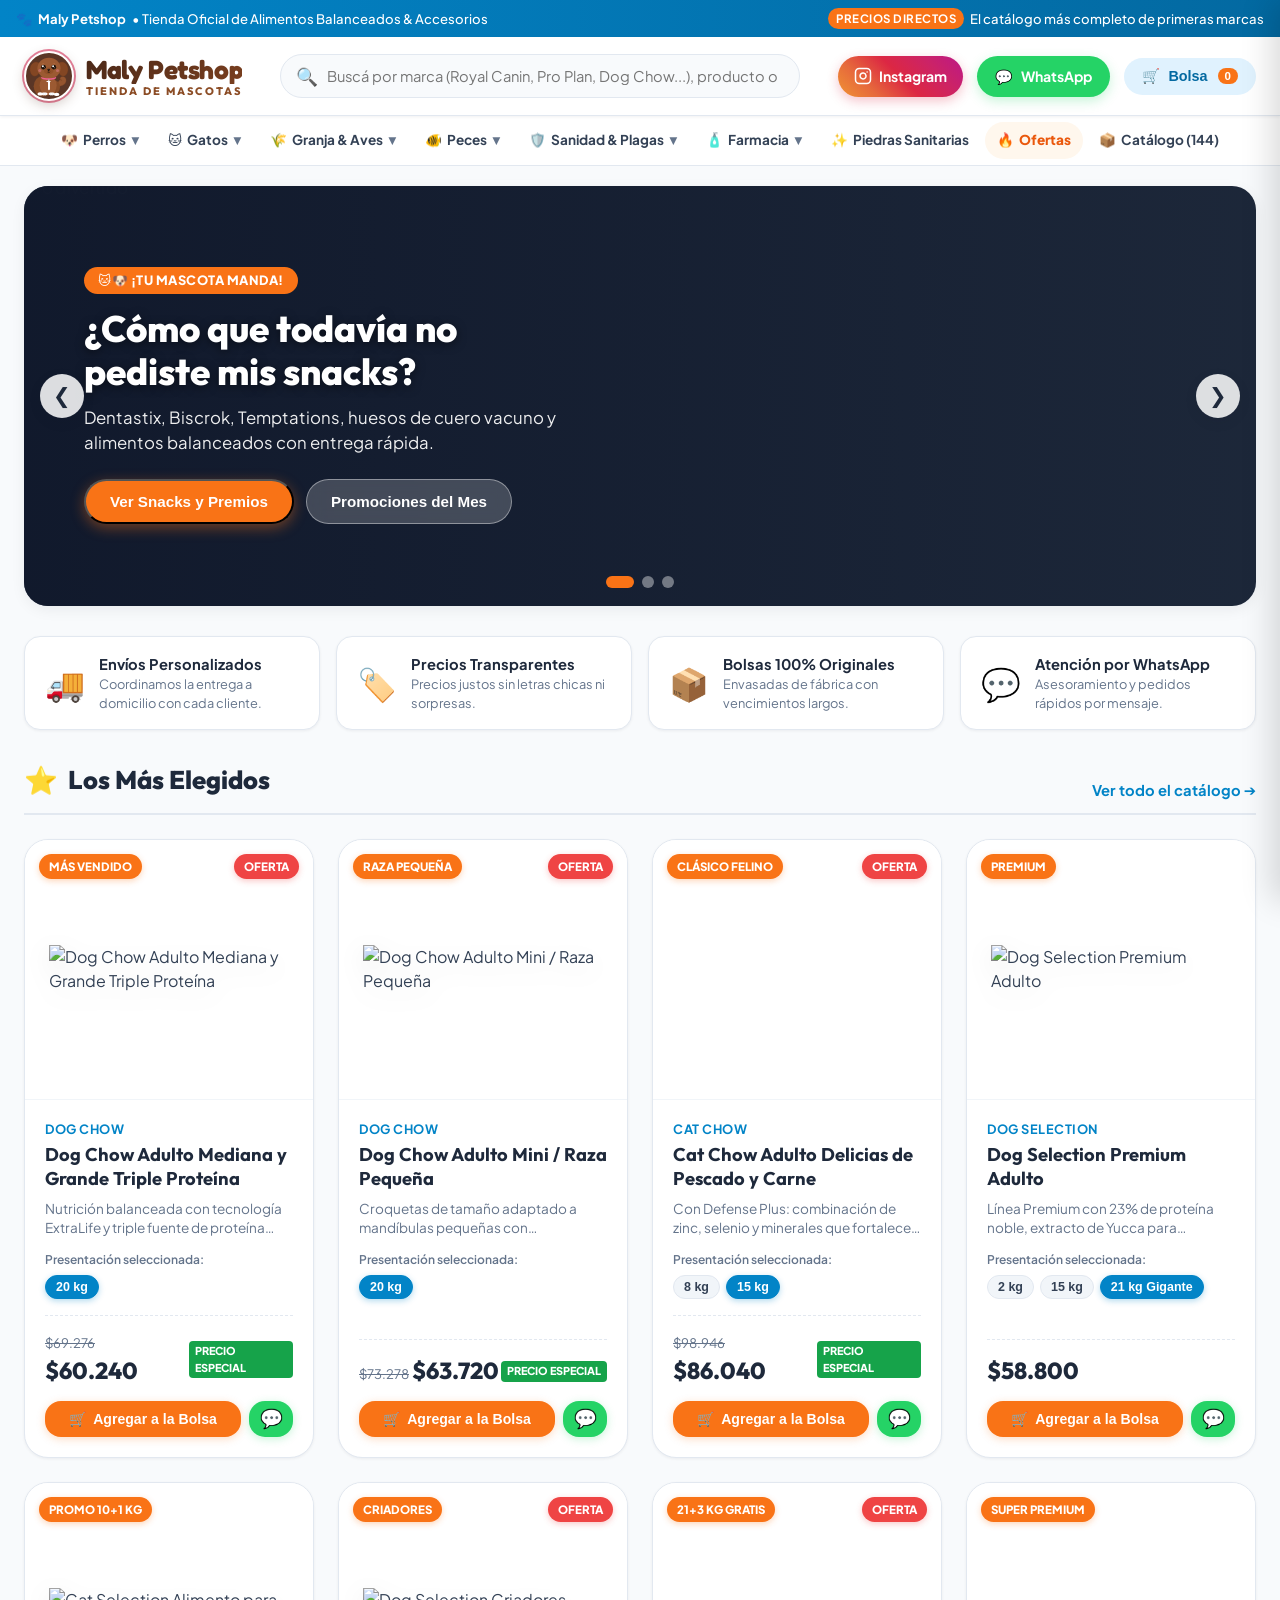
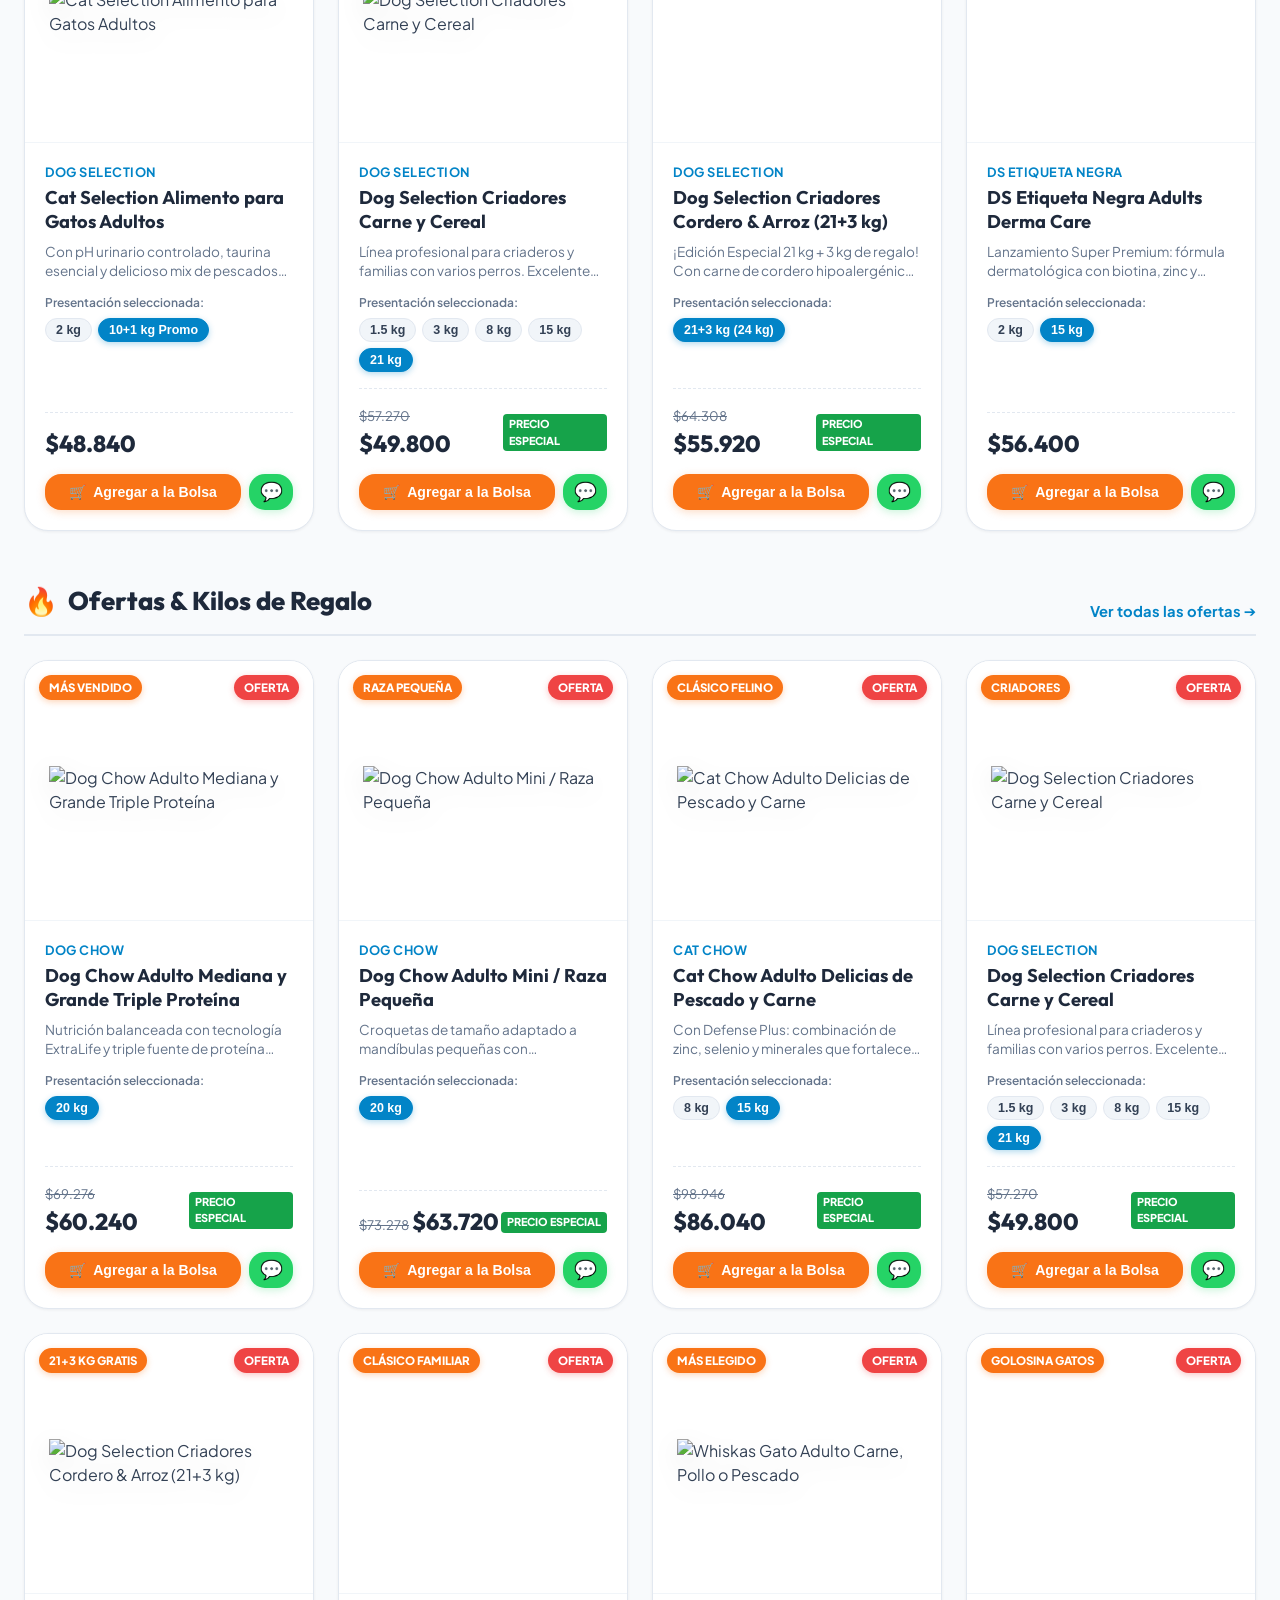
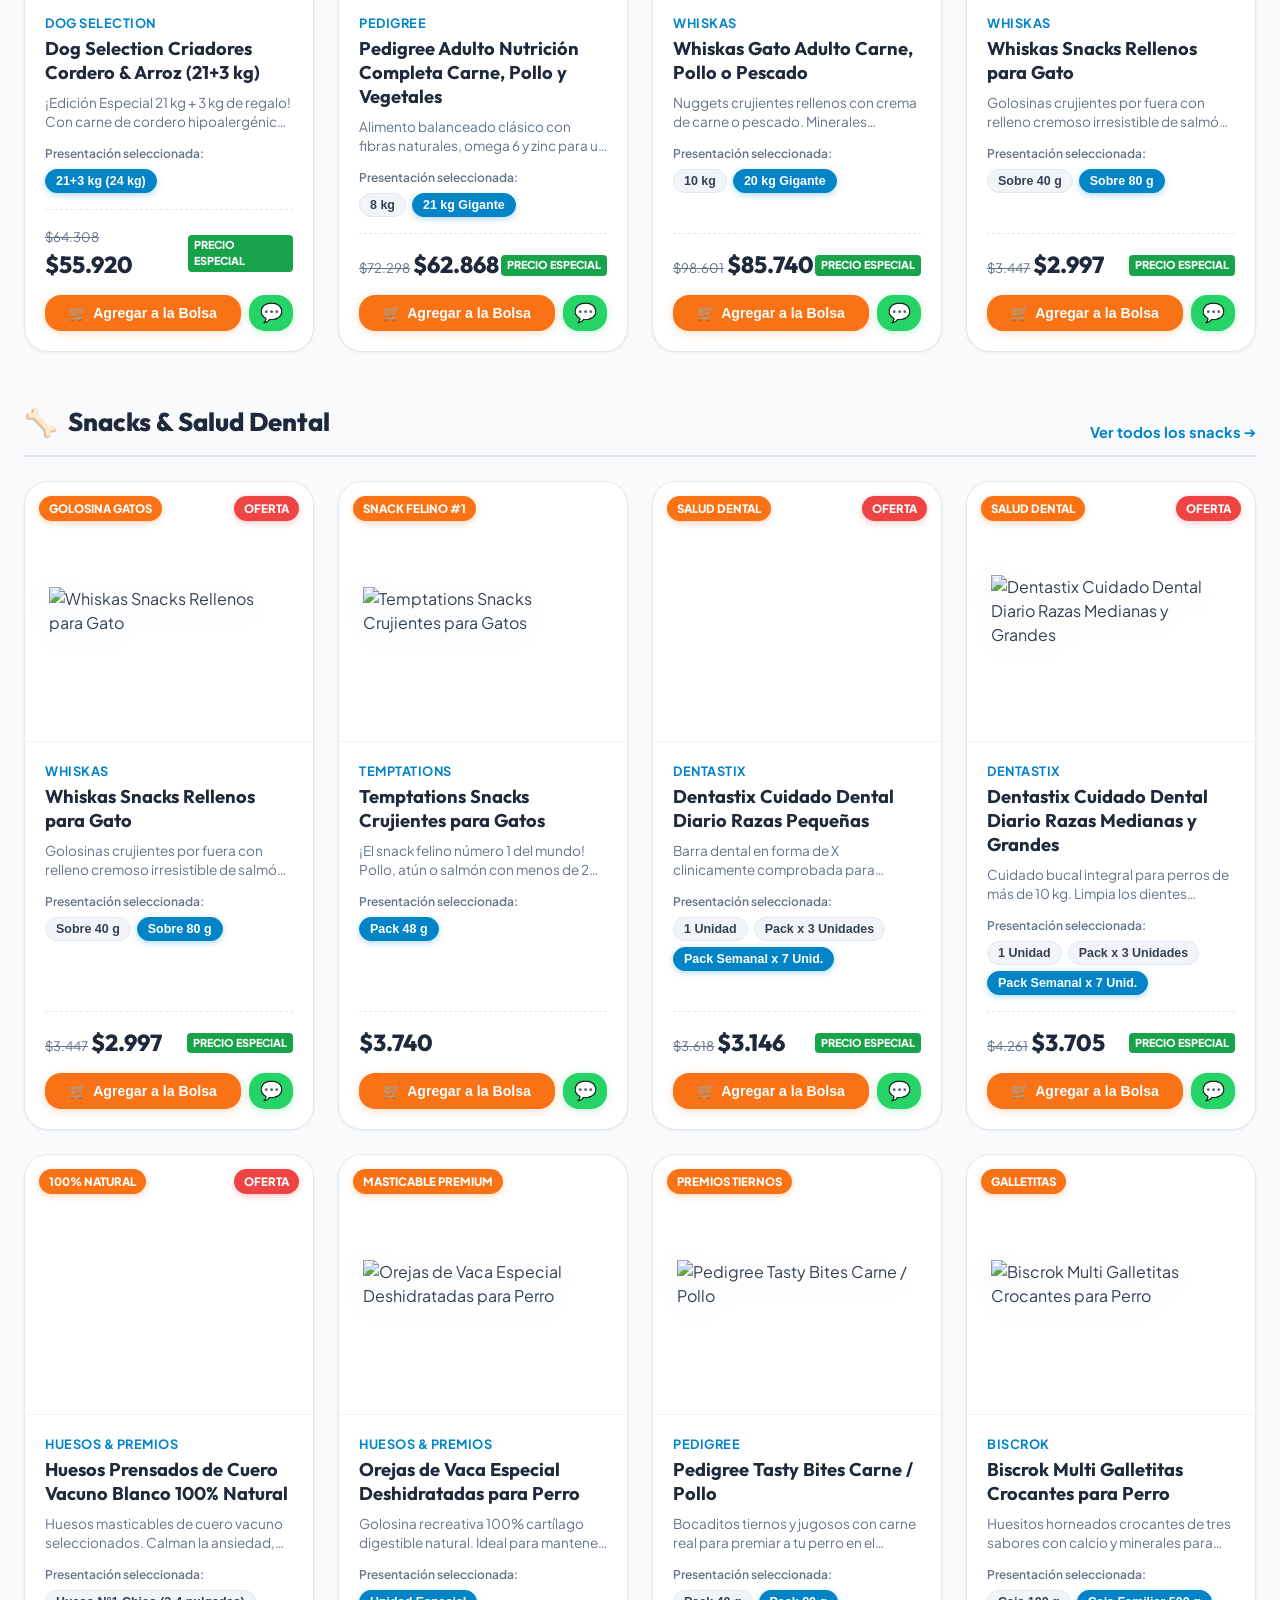
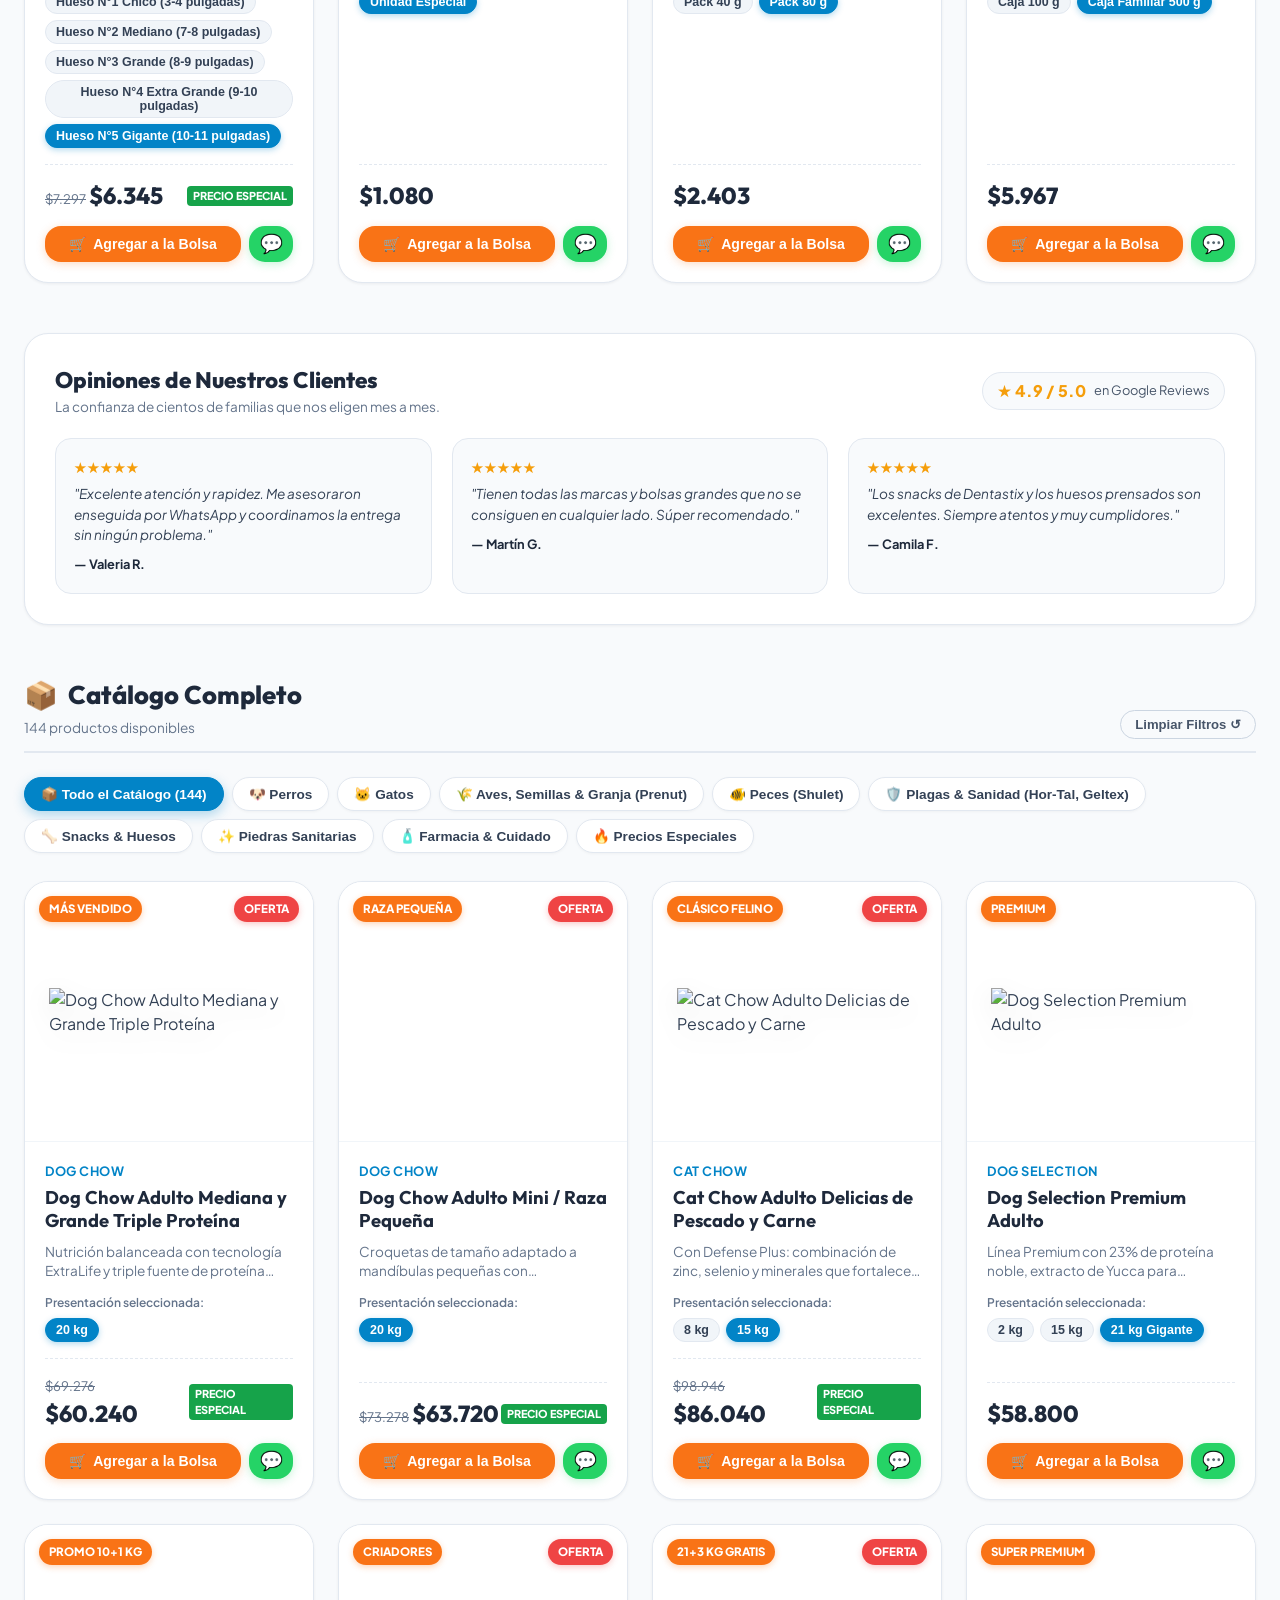
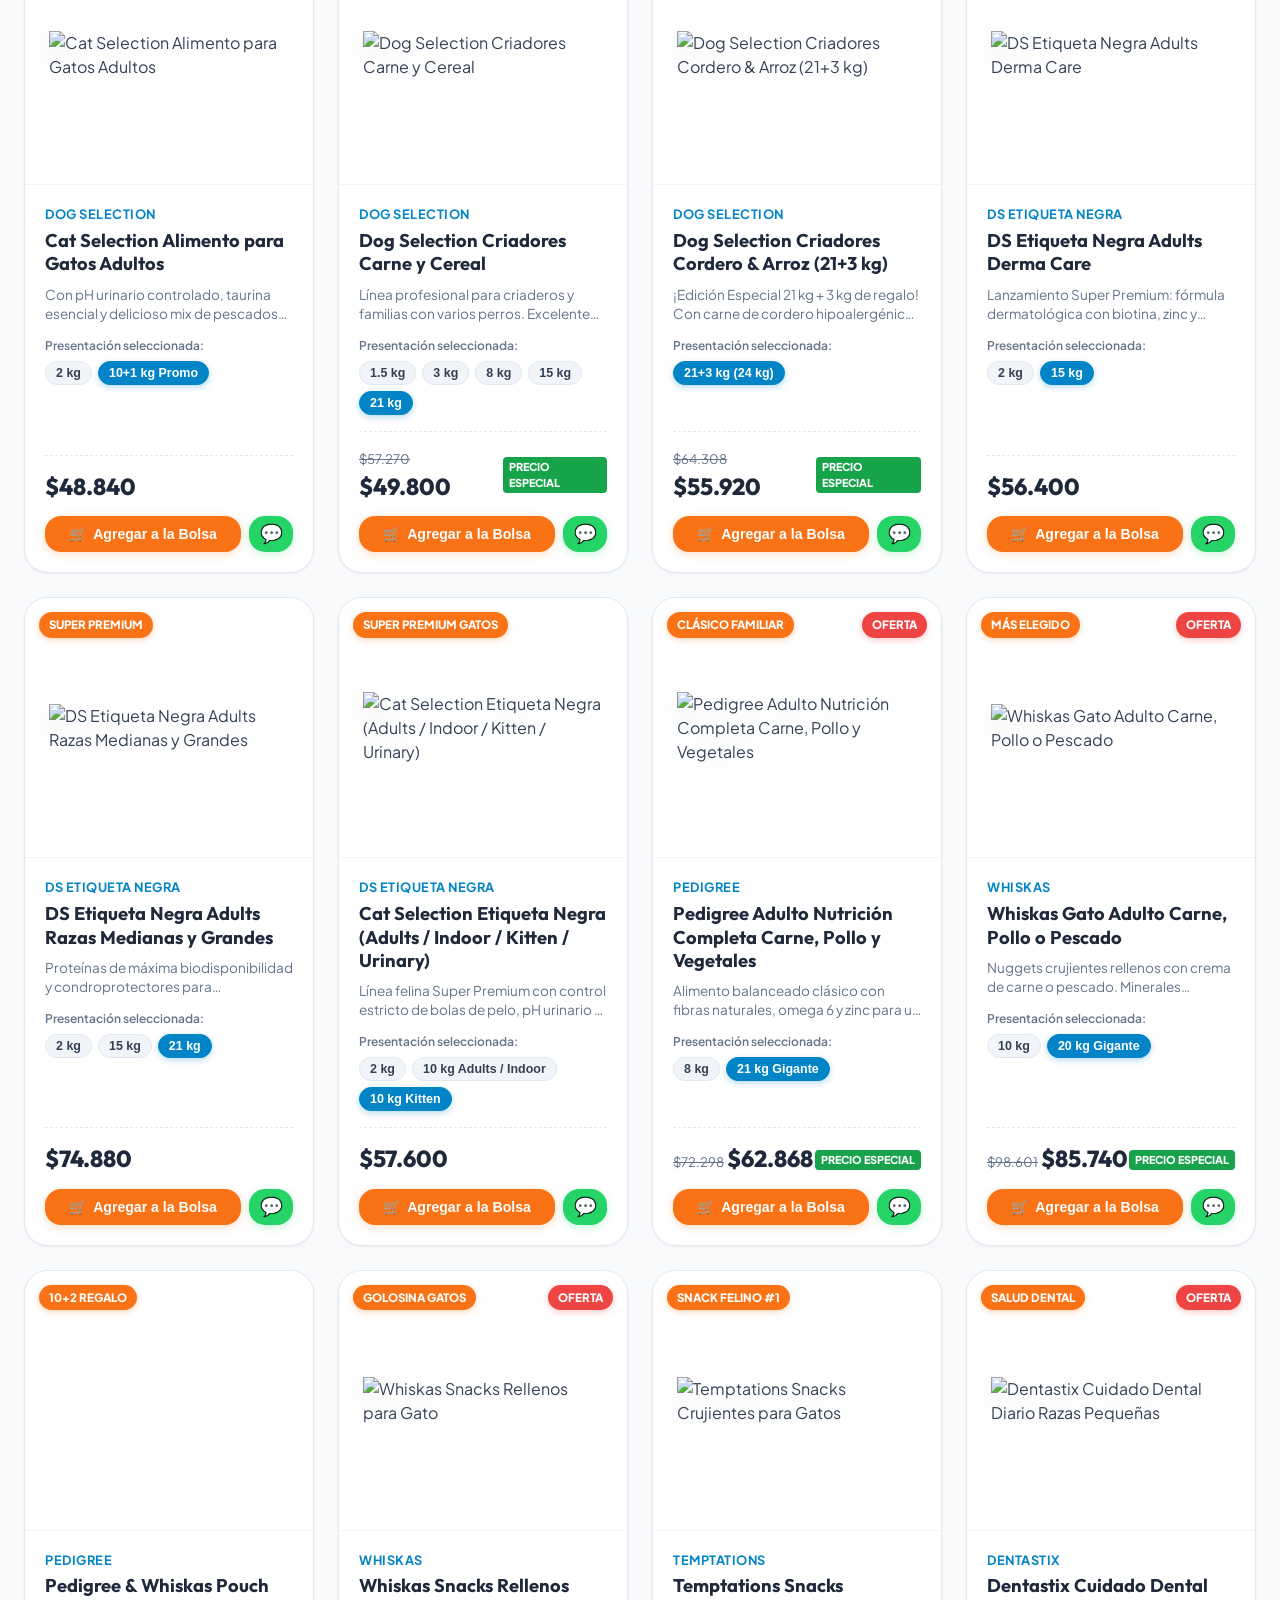
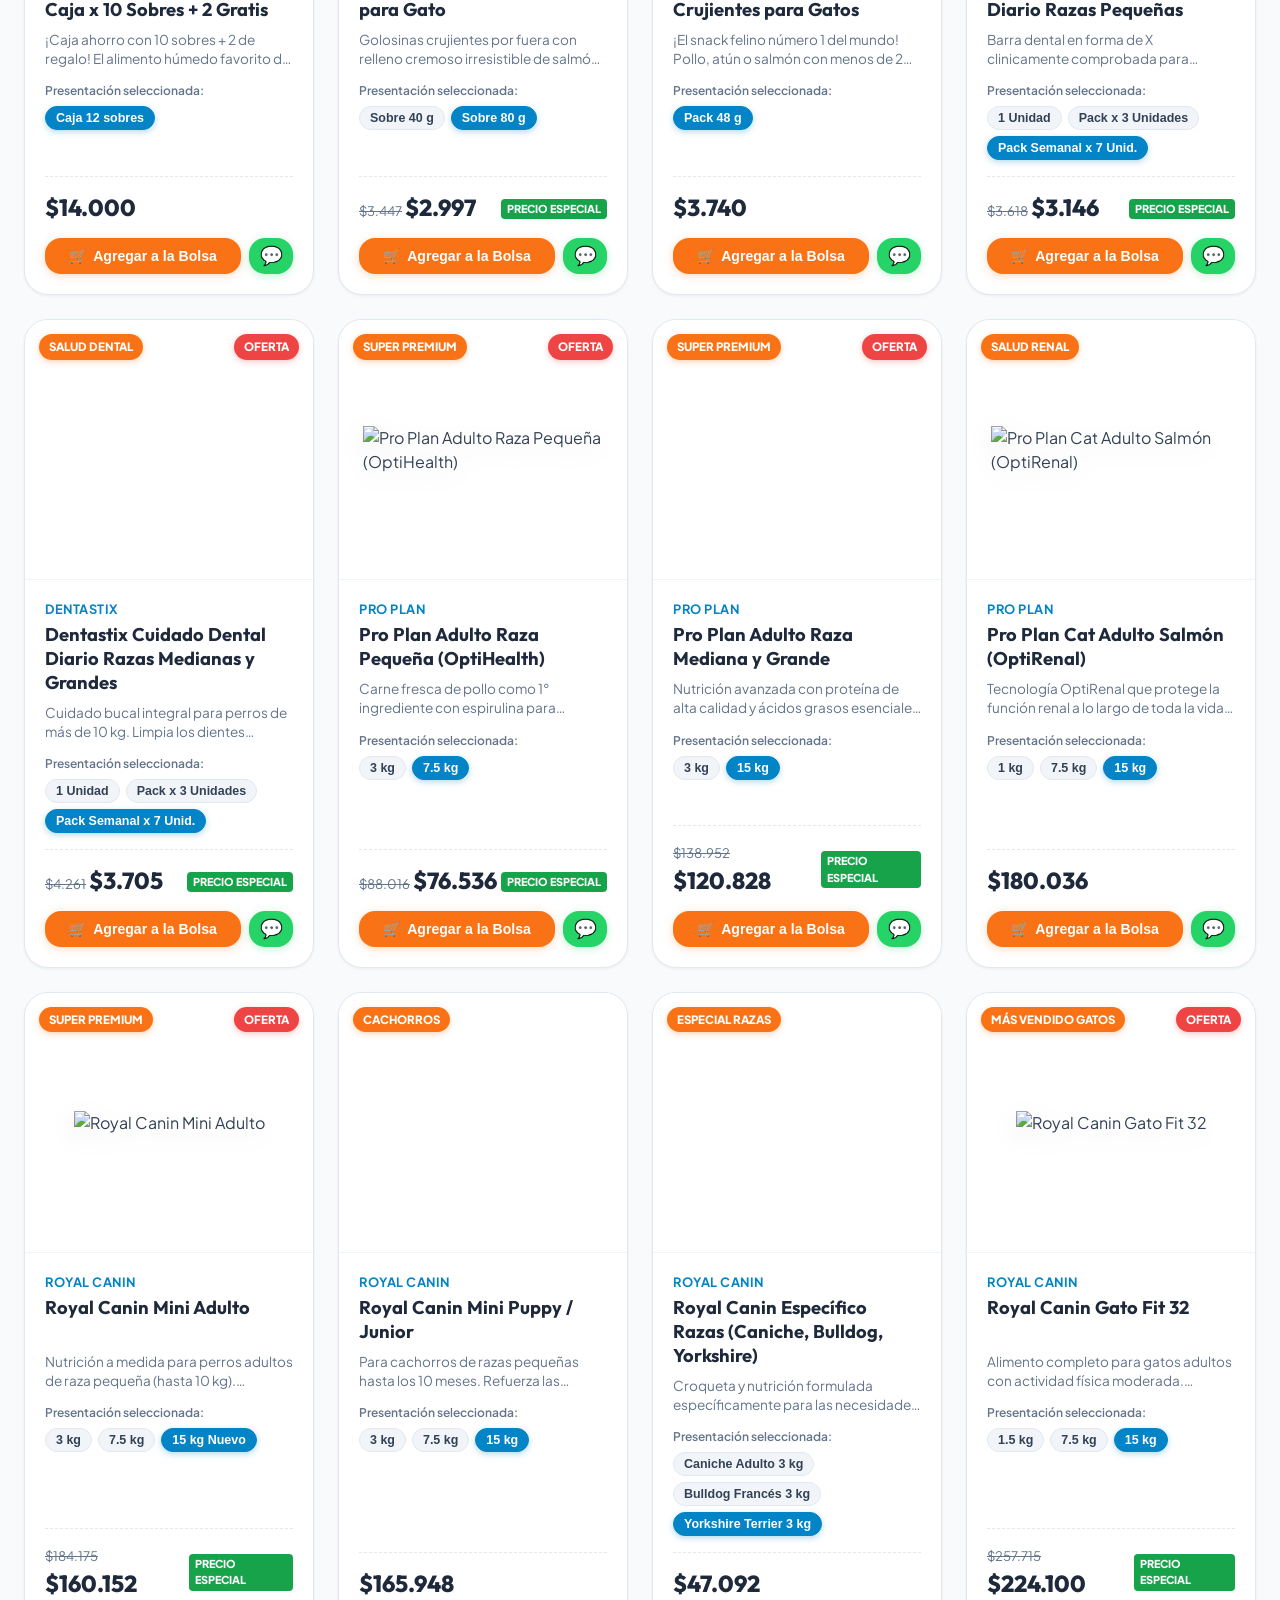
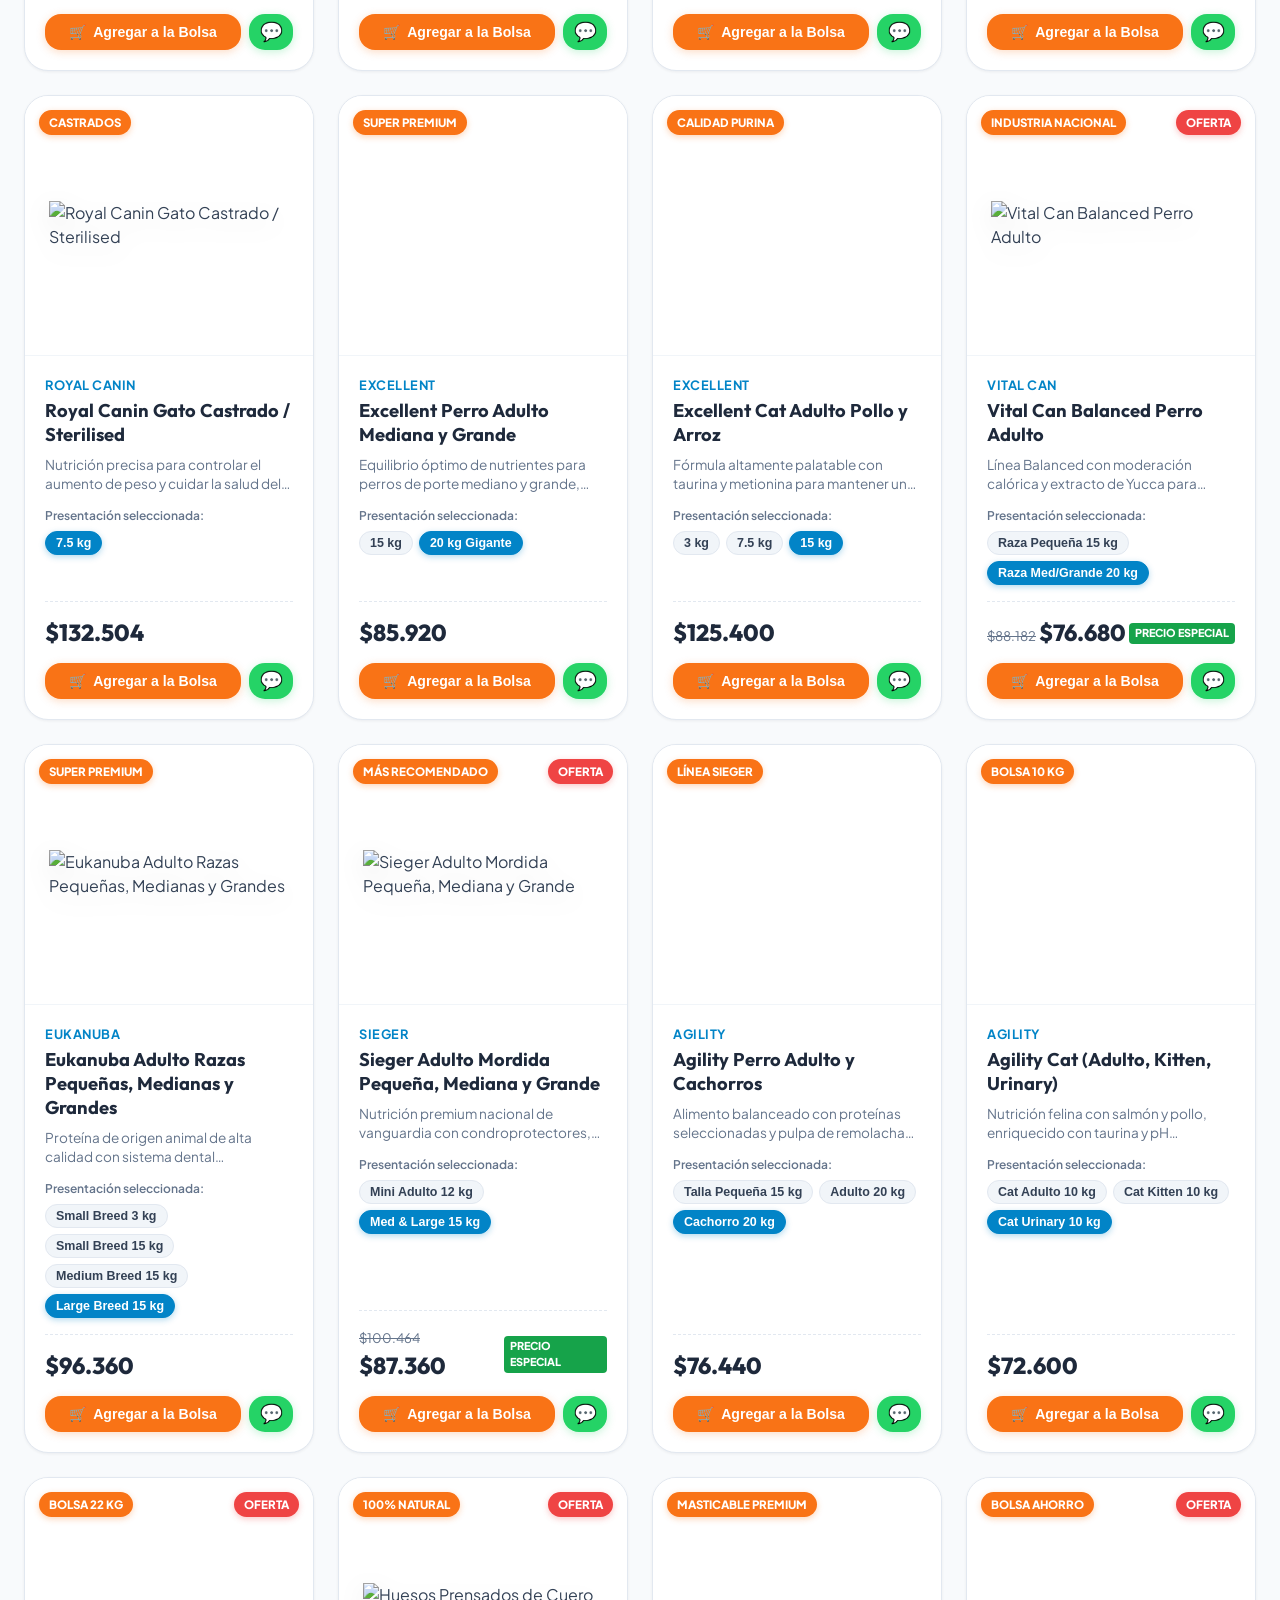
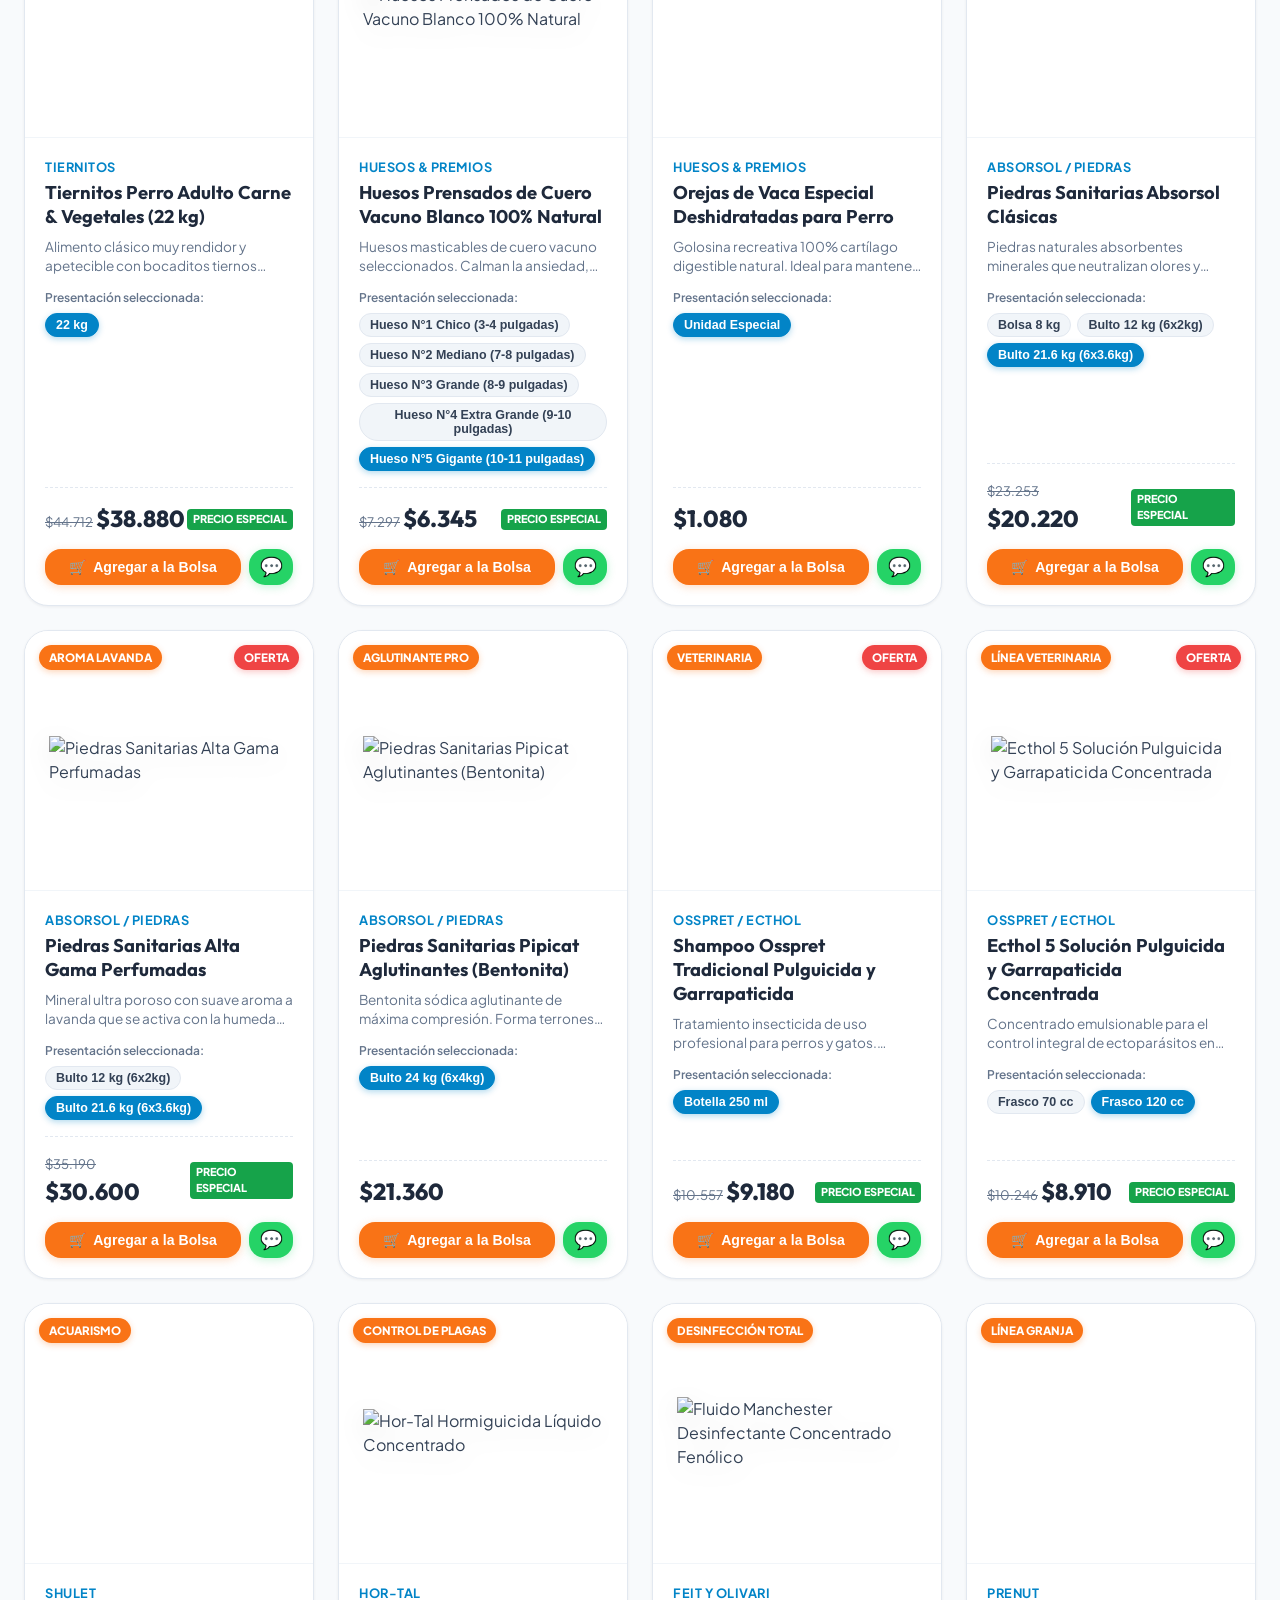
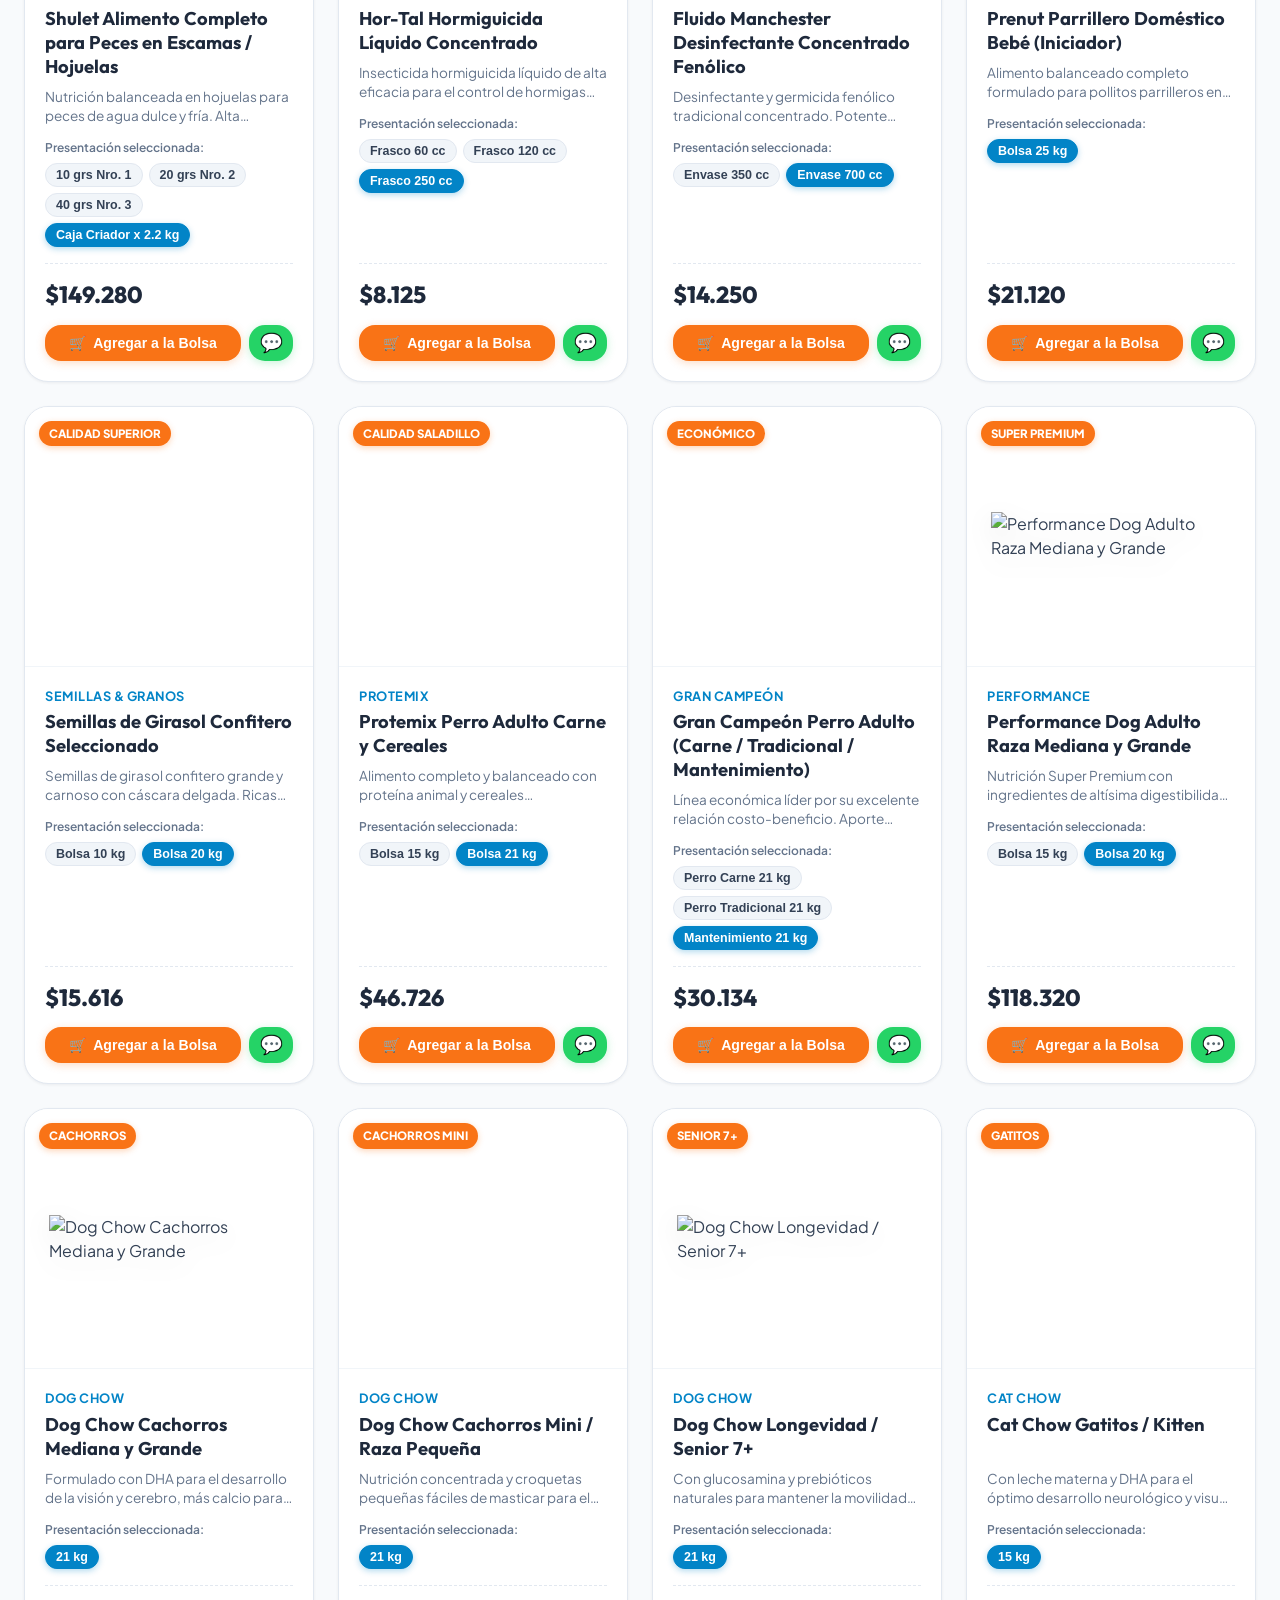
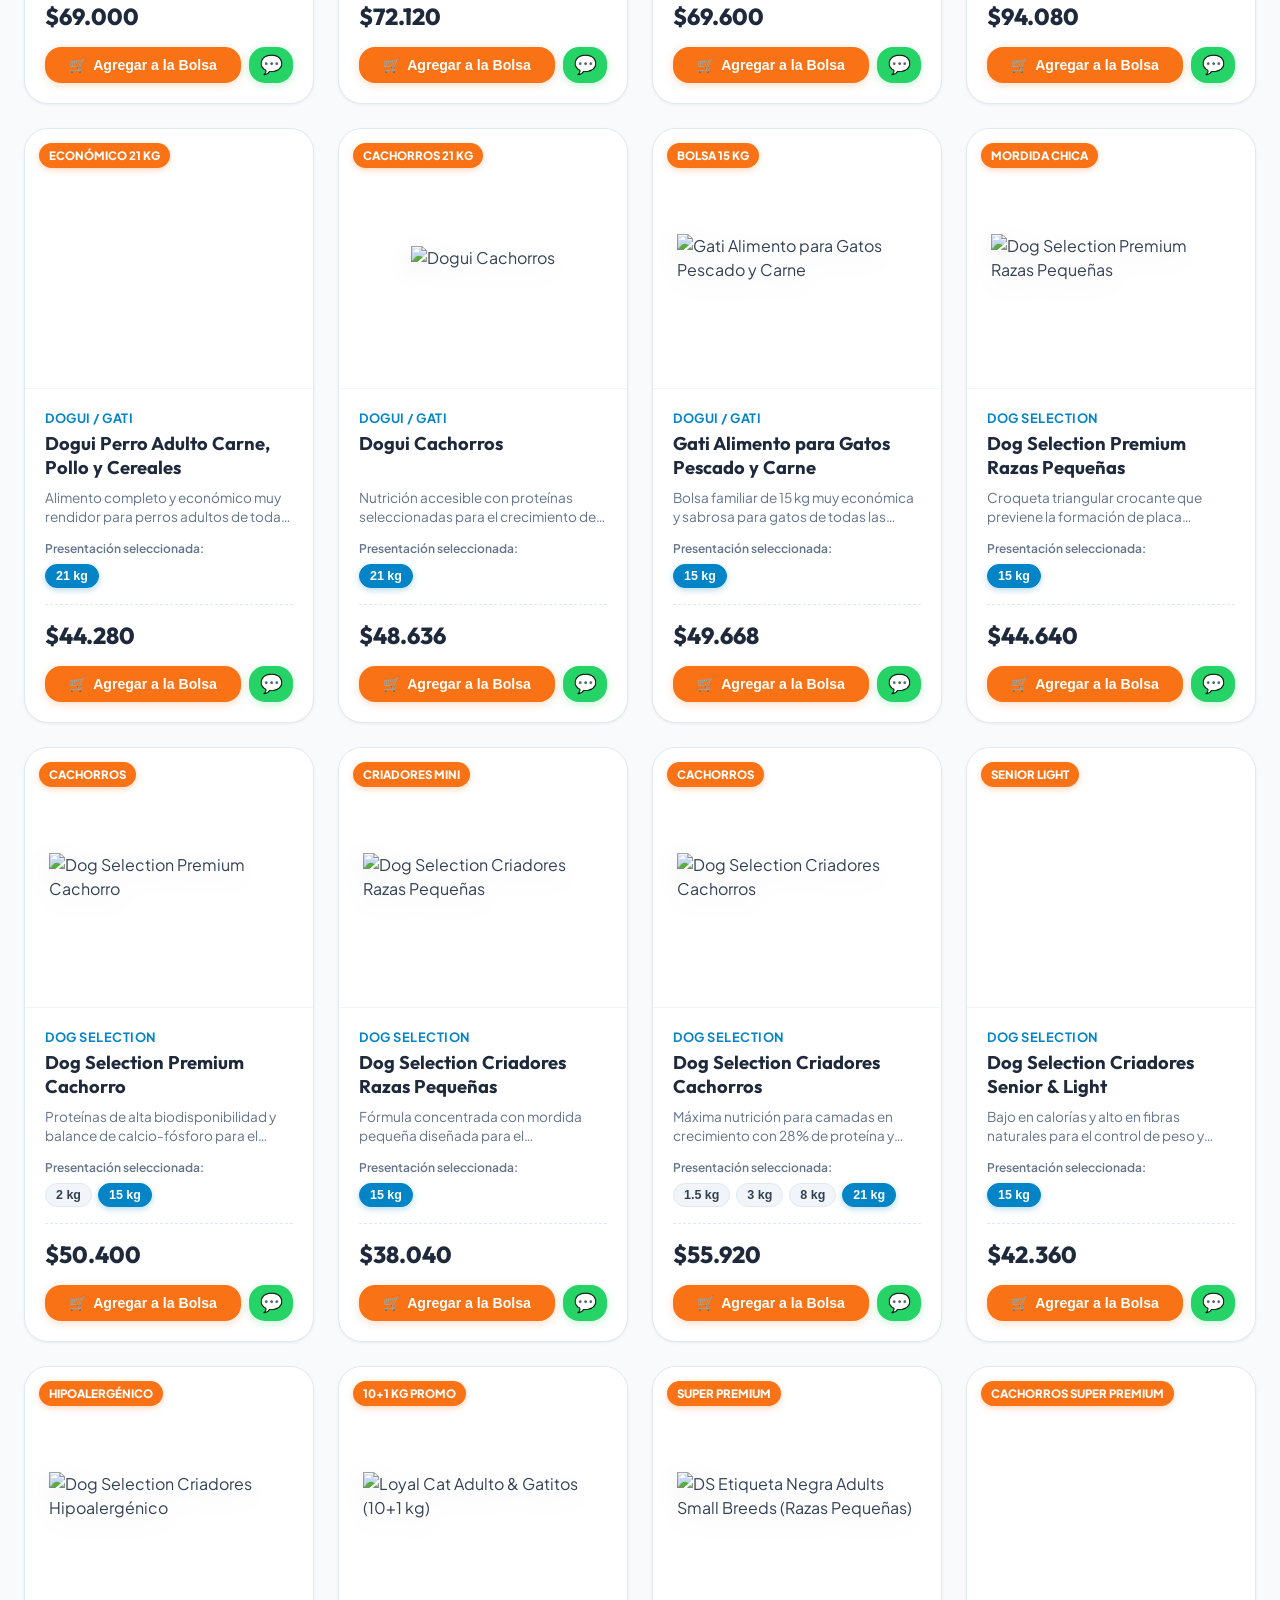
==== MalyPetShop/public/index.html @ d2acbfac "Add files via upload" ====
<!DOCTYPE html>
<html lang="es">
<head>
  <meta charset="UTF-8">
  <meta http-equiv="Cache-Control" content="no-cache, no-store, must-revalidate">
  <meta http-equiv="Pragma" content="no-cache">
  <meta http-equiv="Expires" content="0">

  <meta name="viewport" content="width=device-width, initial-scale=1.0">
  <title id="pageTitle">Tienda Online | Alimentos Balanceados & Accesorios</title>
  <script>
    (function() {
      try {
        var n = localStorage.getItem('petshop_name') || 'Maly Petshop';
        document.title = n + ' | Alimentos Balanceados & Accesorios';
      } catch(e) {}
    })();
  </script>
  <meta name="description" content="Tu Pet Shop de confianza. Alimentos balanceados Super Premium, Premium y Económicos, snacks, higiene y accesorios con entrega a domicilio.">
  
  <!-- Google Fonts: Fredoka (Aesthetic Petshop), Outfit & Plus Jakarta Sans -->
  <link rel="preconnect" href="https://fonts.googleapis.com">
  <link rel="preconnect" href="https://fonts.gstatic.com" crossorigin>
  <link href="https://fonts.googleapis.com/css2?family=Fredoka:wght@600;700;800&family=Outfit:wght@400;500;600;700;800;900&family=Plus+Jakarta+Sans:wght@400;500;600;700;800&display=swap" rel="stylesheet">
  <link rel="icon" type="image/svg+xml" href="images/maly_mascot_avatar.svg">
  <link rel="alternate icon" href="images/maly_mascot_avatar.png">

  <link rel="stylesheet" href="css/styles.css?v=5.0_mobile_compact">
</head>
<body>

  <!-- TOP ANNOUNCEMENT BAR AESTHETIC -->
  <div class="top-bar">
    <div class="info-item">
      <span>🐾</span> <strong>Maly Petshop</strong> • Tienda Oficial de Alimentos Balanceados & Accesorios
    </div>
    <div class="info-item">
      <span class="highlight-badge">PRECIOS DIRECTOS</span> El catálogo más completo de primeras marcas
    </div>
    <div class="info-item" style="display: none; @media(min-width: 768px){display: flex;}">
      <span>⭐</span> Calificación 4.9 en Google Reviews
    </div>
  </div>

  <!-- HEADER PRINCIPAL (Sin botón de ajustes público) -->
  <header class="main-header">
    <div class="header-container">
      <a href="#" class="brand-logo" id="brandHeaderTitle" onclick="resetFilters(); return false;">
<div class="brand-mascot-badge" aria-label="Logo Maly Petshop">
          <svg viewBox="115 75 270 270" width="100%" height="100%" xmlns="http://www.w3.org/2000/svg">
            <circle cx="250" cy="210" r="130" fill="#5A3626"/>
            <!-- Curled Tail -->
            <path d="M 305 270 C 330 270, 355 255, 350 230 C 345 205, 315 210, 315 225 C 315 235, 325 240, 325 235 C 325 225, 305 235, 300 255 Z" fill="#94552F" stroke="#784121" stroke-width="2"/>
            <!-- Hind Legs -->
            <ellipse cx="215" cy="270" rx="55" ry="60" fill="#884C27"/>
            <ellipse cx="280" cy="275" rx="35" ry="40" fill="#884C27"/>
            <!-- Body -->
            <ellipse cx="245" cy="265" rx="50" ry="58" fill="#9C5A32"/>
            <!-- White Chest Fluff -->
            <path d="M 235 240 C 235 240, 245 285, 245 295 C 248 290, 252 285, 256 295 C 260 275, 262 250, 258 240 Z" fill="#FFFFFF"/>
            <!-- Front Legs & White Paws -->
            <path d="M 218 245 L 214 310 C 214 316, 222 322, 230 322 C 238 322, 244 316, 244 310 L 244 245 Z" fill="#9C5A32"/>
            <path d="M 205 315 C 205 305, 242 305, 242 315 C 242 326, 205 326, 205 315 Z" fill="#FFFFFF"/>
            <path d="M 216 312 L 216 324 M 228 312 L 228 324" stroke="#CBD5E1" stroke-width="2" stroke-linecap="round"/>
            <path d="M 256 245 L 256 310 C 256 316, 264 322, 272 322 C 280 322, 286 316, 286 310 L 282 245 Z" fill="#9C5A32"/>
            <path d="M 248 315 C 248 305, 285 305, 285 315 C 285 326, 248 326, 248 315 Z" fill="#FFFFFF"/>
            <path d="M 260 312 L 260 324 M 272 312 L 272 324" stroke="#CBD5E1" stroke-width="2" stroke-linecap="round"/>
            <!-- Back Paws -->
            <ellipse cx="295" cy="318" rx="16" ry="9" fill="#FFFFFF"/>
            <ellipse cx="198" cy="315" rx="16" ry="9" fill="#FFFFFF"/>
            <!-- Ears -->
            <path d="M 195 135 C 160 110, 130 150, 140 185 C 148 215, 175 220, 190 195 Z" fill="#834623" stroke="#6F391B" stroke-width="2"/>
            <path d="M 305 135 C 340 110, 370 150, 360 185 C 352 215, 325 220, 310 195 Z" fill="#834623" stroke="#6F391B" stroke-width="2"/>
            <!-- Head Base -->
            <ellipse cx="250" cy="165" rx="68" ry="62" fill="#9C5A32"/>
            <!-- Eyes -->
            <circle cx="218" cy="158" r="14" fill="#1C1009"/>
            <circle cx="214" cy="153" r="5.5" fill="#FFFFFF"/>
            <circle cx="223" cy="162" r="2.5" fill="#FFFFFF"/>
            <circle cx="278" cy="158" r="14" fill="#1C1009"/>
            <circle cx="274" cy="153" r="5.5" fill="#FFFFFF"/>
            <circle cx="283" cy="162" r="2.5" fill="#FFFFFF"/>
            <!-- Eyebrows -->
            <ellipse cx="216" cy="138" rx="5" ry="3" fill="#B76F43"/>
            <ellipse cx="280" cy="138" rx="5" ry="3" fill="#B76F43"/>
            <!-- Snout & Nose -->
            <ellipse cx="248" cy="180" rx="28" ry="20" fill="#925028"/>
            <path d="M 241 170 C 241 166, 255 166, 255 170 C 255 177, 248 181, 248 181 C 248 181, 241 177, 241 170 Z" fill="#1E130D"/>
            <circle cx="245" cy="169" r="1.5" fill="#FFFFFF" opacity="0.8"/>
            <path d="M 248 181 L 248 186 M 241 187 C 245 192, 248 191, 248 186 C 248 191, 252 192, 256 187" stroke="#1E130D" stroke-width="2.5" stroke-linecap="round" fill="none"/>
            <!-- Cheeks -->
            <circle cx="196" cy="178" r="9" fill="#E8829C" opacity="0.45"/>
            <circle cx="300" cy="178" r="9" fill="#E8829C" opacity="0.45"/>
            <!-- Collar & Charm -->
            <path d="M 205 216 C 220 226, 276 226, 291 216 C 295 224, 287 232, 248 232 C 209 232, 201 224, 205 216 Z" fill="#F06292"/>
            <circle cx="248" cy="233" r="4.5" fill="#CBD5E1"/>
            <circle cx="248" cy="233" r="2.5" fill="#5A3626"/>
            <path d="M 244 237 C 241 243, 244 252, 248 255 C 252 252, 255 243, 252 237 Z" fill="#FFFFFF"/>
          </svg>
        </div>
        <div class="brand-text-group">
          <span class="brand-title" id="brandLogoText">Maly Petshop</span>
          <span class="brand-tagline">TIENDA DE MASCOTAS</span>
        </div>
      </a>
      <script>
        (function() {
          try {
            var n = localStorage.getItem('petshop_name') || 'Maly Petshop';
            var el = document.getElementById('brandLogoText');
            if (el) el.textContent = n;
          } catch(e) {}
        })();
      </script>

      <!-- Buscador en tiempo real -->
      <div class="header-search">
        <span class="search-icon">🔍</span>
        <input type="text" id="searchInput" placeholder="Buscá por marca (Royal Canin, Pro Plan, Dog Chow...), producto o tamaño..." autocomplete="off">
      </div>

      <!-- Acciones de cabecera -->
      <div class="header-actions">
        <a href="https://instagram.com/maly.petshop" target="_blank" rel="noopener noreferrer" class="btn-ig-header" id="headerIgBtn" onclick="goToInstagram(event)" title="Seguinos en Instagram">
          <svg viewBox="0 0 24 24" width="18" height="18" fill="none" stroke="currentColor" stroke-width="2" stroke-linecap="round" stroke-linejoin="round">
            <rect x="2" y="2" width="20" height="20" rx="5" ry="5"></rect>
            <path d="M16 11.37A4 4 0 1 1 12.63 8 4 4 0 0 1 16 11.37z"></path>
            <line x1="17.5" y1="6.5" x2="17.51" y2="6.5"></line>
          </svg>
          <span class="ig-text">Instagram</span>
        </a>

        <a href="https://wa.me/5491100000000" target="_blank" rel="noopener noreferrer" class="btn-wa-header" id="headerWaBtn">
          <span>💬</span> <span class="wa-text">WhatsApp</span>
        </a>

        <button type="button" class="btn-cart-header" onclick="openCartDrawer()" title="Ver Bolsa de Consulta">
          <span>🛒</span> Bolsa <span class="cart-badge" id="cartBadge">0</span>
        </button>
      </div>
    </div>
  </header>

  <!-- NAVBAR CON MENÚ DESPLEGABLE ESTILO PELLEGRINI PETSHOP -->
  <nav class="category-navbar">
    <div class="nav-container">
      <!-- PERROS -->
      <div class="nav-item">
        <div class="nav-link" onclick="filterCategory('perros')">
          <span>🐶</span> Perros <span class="arrow-down">▼</span>
        </div>
        <div class="dropdown-menu">
          <div class="dropdown-item" onclick="filterCategory('perros', 'adulto')">🦴 Alimento Seco Adultos</div>
          <div class="dropdown-item" onclick="filterCategory('perros', 'cachorro')">🍼 Alimento Cachorros (Puppy)</div>
          <div class="dropdown-divider"></div>
          <div class="dropdown-item" onclick="filterCategory('perros', 'pequeña')">🐕 Razas Pequeñas (Mini)</div>
          <div class="dropdown-item" onclick="filterCategory('perros', 'grande')">🐕‍🦺 Razas Medianas y Grandes</div>
          <div class="dropdown-divider"></div>
          <div class="dropdown-item" onclick="filterCategory('snacks', 'snacks')">🥓 Snacks, Bocaditos y Huesos</div>
        </div>
      </div>

      <!-- GATOS -->
      <div class="nav-item">
        <div class="nav-link" onclick="filterCategory('gatos')">
          <span>🐱</span> Gatos <span class="arrow-down">▼</span>
        </div>
        <div class="dropdown-menu">
          <div class="dropdown-item" onclick="filterCategory('gatos', 'adulto')">🐟 Alimento Seco Adultos</div>
          <div class="dropdown-item" onclick="filterCategory('gatos', 'gatito')">🍼 Gatitos (Kitten)</div>
          <div class="dropdown-divider"></div>
          <div class="dropdown-item" onclick="filterCategory('higiene', 'higiene')">✨ Piedras Sanitarias & Bentonita</div>
        </div>
      </div>

      <!-- GRANJA & AVES -->
      <div class="nav-item">
        <div class="nav-link" onclick="filterCategory('granja')">
          <span>🌾</span> Granja & Aves <span class="arrow-down">▼</span>
        </div>
        <div class="dropdown-menu">
          <div class="dropdown-item" onclick="filterCategory('granja', 'semillas')">🌾 Semillas, Alpiste, Mijo y Girasol</div>
          <div class="dropdown-item" onclick="filterCategory('granja', 'aves')">🐓 Prenut Parrillero, Postura y Aves</div>
          <div class="dropdown-item" onclick="filterCategory('granja', 'roedores')">🐇 Conejo Doméstico & Roedores</div>
          <div class="dropdown-item" onclick="filterCategory('granja', 'semillas')">🌽 Maíz Entero, Partido y Avena</div>
        </div>
      </div>

      <!-- PECES -->
      <div class="nav-item">
        <div class="nav-link" onclick="filterCategory('peces')">
          <span>🐠</span> Peces <span class="arrow-down">▼</span>
        </div>
        <div class="dropdown-menu">
          <div class="dropdown-item" onclick="filterCategory('peces', 'alimento')">🐟 Shulet Escamas (10g, 20g, 40g)</div>
          <div class="dropdown-item" onclick="filterCategory('peces', 'alimento')">📦 Shulet Caja Criador x 2.2 kg</div>
        </div>
      </div>

      <!-- SANIDAD & PLAGAS -->
      <div class="nav-item">
        <div class="nav-link" onclick="filterCategory('plagas')">
          <span>🛡️</span> Sanidad & Plagas <span class="arrow-down">▼</span>
        </div>
        <div class="dropdown-menu">
          <div class="dropdown-item" onclick="filterCategory('plagas', 'plagas')">🐜 Hormiguicidas Hor-Tal (Líquido, Polvo, Mirex)</div>
          <div class="dropdown-item" onclick="filterCategory('plagas', 'plagas')">🪳 Cucarachicidas Geltex (Cebo y Jeringa)</div>
          <div class="dropdown-item" onclick="filterCategory('plagas', 'plagas')">🐀 Raticidas Ultra & Geltex Bloques</div>
          <div class="dropdown-item" onclick="filterCategory('plagas', 'desinfeccion')">🧪 Fluidos Desinfectantes Manchester & Triunfo</div>
        </div>
      </div>

      <!-- FARMACIA -->
      <div class="nav-item">
        <div class="nav-link" onclick="filterCategory('farmacia')">
          <span>🧴</span> Farmacia <span class="arrow-down">▼</span>
        </div>
        <div class="dropdown-menu">
          <div class="dropdown-item" onclick="filterCategory('farmacia', 'higiene')">🚿 Shampoos Osspret & Belleza</div>
          <div class="dropdown-item" onclick="filterCategory('farmacia', 'higiene')">🛡️ Ecthol 5 & Antiparasitarios</div>
          <div class="dropdown-item" onclick="filterCategory('farmacia', 'veterinaria')">🩺 Royal Canin Línea Veterinaria</div>
        </div>
      </div>

      <!-- PIEDRAS SANITARIAS -->
      <div class="nav-item">
        <div class="nav-link" onclick="filterCategory('higiene')">
          <span>✨</span> Piedras Sanitarias
        </div>
      </div>

      <!-- OFERTAS -->
      <div class="nav-item">
        <div class="nav-link highlight" onclick="filterCategory('promociones')">
          <span>🔥</span> Ofertas
        </div>
      </div>

      <!-- CATÁLOGO COMPLETO -->
      <div class="nav-item">
        <div class="nav-link" onclick="filterCategory('todos'); resetFilters();">
          <span>📦</span> Catálogo (144)
        </div>
      </div>
    </div>
  </nav>

  <!-- CARRUSEL AUTOMÁTICO DE MASCOTAS GRACIOSAS -->
  <section class="carousel-section">
    <div class="carousel-wrapper">
      <div class="carousel-track" id="carouselTrack">
        <!-- Slide 1 -->
        <div class="carousel-slide active">
          <img class="carousel-img" src="https://images.unsplash.com/photo-1543466835-00a7907e9de1?w=1200&auto=format&fit=crop&q=80" alt="Perro divertido">
          <div class="carousel-overlay"></div>
          <div class="carousel-content">
            <span class="carousel-badge">🐱🐶 ¡Tu mascota manda!</span>
            <h2 class="carousel-title">¿Cómo que todavía no pediste mis snacks?</h2>
            <p class="carousel-subtitle">Dentastix, Biscrok, Temptations, huesos de cuero vacuno y alimentos balanceados con entrega rápida.</p>
            <div class="carousel-buttons">
              <button class="btn-carousel-main" onclick="filterCategory('snacks')">Ver Snacks y Premios</button>
              <button class="btn-carousel-secondary" onclick="filterCategory('promociones')">Promociones del Mes</button>
            </div>
          </div>
        </div>

        <!-- Slide 2 -->
        <div class="carousel-slide">
          <img class="carousel-img" src="https://images.unsplash.com/photo-1514888286974-6c03e2ca1dba?w=1200&auto=format&fit=crop&q=80" alt="Gato exigente">
          <div class="carousel-overlay"></div>
          <div class="carousel-content">
            <span class="carousel-badge">⭐ Nutrición Exigente</span>
            <h2 class="carousel-title">Mi cara cuando escucho abrir la bolsa de alimento</h2>
            <p class="carousel-subtitle">Royal Canin, Pro Plan, Eukanuba, Sieger, Dog Chow y Cat Chow directo a tu puerta.</p>
            <div class="carousel-buttons">
              <button class="btn-carousel-main" onclick="filterCategory('gatos')">Alimentos Felinos</button>
              <button class="btn-carousel-secondary" onclick="filterCategory('perros')">Alimentos Caninos</button>
            </div>
          </div>
        </div>

        <!-- Slide 3 -->
        <div class="carousel-slide">
          <img class="carousel-img" src="https://images.unsplash.com/photo-1583511655857-d19b40a7a54e?w=1200&auto=format&fit=crop&q=80" alt="Perro feliz">
          <div class="carousel-overlay"></div>
          <div class="carousel-content">
            <span class="carousel-badge">🔥 Edición Limitada</span>
            <h2 class="carousel-title">No cargues bolsas de 20 kg: ¡Te lo llevamos a la puerta!</h2>
            <p class="carousel-subtitle">Presentaciones gigantes de 20 kg, 21 kg y 22 kg para que ahorres al máximo en cada compra.</p>
            <div class="carousel-buttons">
              <button class="btn-carousel-main" onclick="filterCategory('promociones')">Ver Kilos de Regalo</button>
              <button class="btn-carousel-secondary" onclick="openCartDrawer()">Abrir Bolsa de Pedido</button>
            </div>
          </div>
        </div>
      </div>

      <button class="carousel-arrow prev" id="prevSlideBtn" aria-label="Slide anterior">❮</button>
      <button class="carousel-arrow next" id="nextSlideBtn" aria-label="Siguiente slide">❯</button>

      <div class="carousel-dots" id="carouselDots">
        <button class="carousel-dot active" aria-label="Slide 1"></button>
        <button class="carousel-dot" aria-label="Slide 2"></button>
        <button class="carousel-dot" aria-label="Slide 3"></button>
      </div>
    </div>
  </section>

  <!-- BENEFICIOS CLAVE -->
  <section class="benefits-bar">
    <div class="benefit-card">
      <div class="benefit-icon">🚚</div>
      <div class="benefit-text">
        <h4>Envíos Personalizados</h4>
        <p>Coordinamos la entrega a domicilio con cada cliente.</p>
      </div>
    </div>
    <div class="benefit-card">
      <div class="benefit-icon">🏷️</div>
      <div class="benefit-text">
        <h4>Precios Transparentes</h4>
        <p>Precios justos sin letras chicas ni sorpresas.</p>
      </div>
    </div>
    <div class="benefit-card">
      <div class="benefit-icon">📦</div>
      <div class="benefit-text">
        <h4>Bolsas 100% Originales</h4>
        <p>Envasadas de fábrica con vencimientos largos.</p>
      </div>
    </div>
    <div class="benefit-card">
      <div class="benefit-icon">💬</div>
      <div class="benefit-text">
        <h4>Atención por WhatsApp</h4>
        <p>Asesoramiento y pedidos rápidos por mensaje.</p>
      </div>
    </div>
  </section>

  <!-- SECCIÓN 1: LOS MÁS ELEGIDOS (DESTACADOS) -->
  <section class="section-wrapper">
    <div class="section-header">
      <h2 class="section-title"><span class="section-emoji">⭐</span> Los Más Elegidos</h2>
      <div class="section-view-all" onclick="filterCategory('todos'); resetFilters();">Ver todo el catálogo ➔</div>
    </div>
    <div class="products-grid" id="featuredGrid">
      <div class="grid-loader">Cargando destacados...</div>
    </div>
  </section>

  <!-- SECCIÓN 2: OFERTAS & KILOS DE REGALO -->
  <section class="section-wrapper">
    <div class="section-header">
      <h2 class="section-title"><span class="section-emoji">🔥</span> Ofertas & Kilos de Regalo</h2>
      <div class="section-view-all" onclick="filterCategory('promociones')">Ver todas las ofertas ➔</div>
    </div>
    <div class="products-grid" id="promosGrid">
      <div class="grid-loader">Cargando promociones...</div>
    </div>
  </section>

  <!-- SECCIÓN 3: SNACKS & SALUD DENTAL -->
  <section class="section-wrapper">
    <div class="section-header">
      <h2 class="section-title"><span class="section-emoji">🦴</span> Snacks & Salud Dental</h2>
      <div class="section-view-all" onclick="filterCategory('snacks')">Ver todos los snacks ➔</div>
    </div>
    <div class="products-grid" id="snacksGrid">
      <div class="grid-loader">Cargando snacks...</div>
    </div>
  </section>

  <!-- SECCIÓN 4: TESTIMONIOS Y GOOGLE REVIEWS -->
  <section class="section-wrapper">
    <div class="reviews-section">
      <div style="display: flex; align-items: center; justify-content: space-between; flex-wrap: wrap; gap: 10px;">
        <div>
          <h3 style="font-family: var(--font-display); font-size: 1.4rem; font-weight: 800; color: var(--gray-900);">Opiniones de Nuestros Clientes</h3>
          <p style="font-size: 0.85rem; color: #64748b;">La confianza de cientos de familias que nos eligen mes a mes.</p>
        </div>
        <div style="background: #f8fafc; border: 1px solid #e2e8f0; padding: 6px 14px; border-radius: 9999px; display: flex; align-items: center; gap: 8px;">
          <span style="color: #f59e0b; font-weight: 800;">★ 4.9 / 5.0</span>
          <span style="font-size: 0.8rem; color: #475569;">en Google Reviews</span>
        </div>
      </div>

      <div class="reviews-grid">
        <div class="review-box">
          <div class="review-stars">★★★★★</div>
          <p class="review-comment">"Excelente atención y rapidez. Me asesoraron enseguida por WhatsApp y coordinamos la entrega sin ningún problema."</p>
          <div class="review-author">— Valeria R.</div>
        </div>
        <div class="review-box">
          <div class="review-stars">★★★★★</div>
          <p class="review-comment">"Tienen todas las marcas y bolsas grandes que no se consiguen en cualquier lado. Súper recomendado."</p>
          <div class="review-author">— Martín G.</div>
        </div>
        <div class="review-box">
          <div class="review-stars">★★★★★</div>
          <p class="review-comment">"Los snacks de Dentastix y los huesos prensados son excelentes. Siempre atentos y muy cumplidores."</p>
          <div class="review-author">— Camila F.</div>
        </div>
      </div>
    </div>
  </section>

  <!-- SECCIÓN 5: EXPLORADOR DE CATÁLOGO COMPLETO -->
  <section class="section-wrapper" id="catalogSection">
    <div class="section-header">
      <div>
        <h2 class="section-title"><span class="section-emoji">📦</span> Catálogo Completo</h2>
        <span style="font-size: 0.85rem; color: #64748b;" id="catalogCountBadge">144 artículos disponibles</span>
      </div>
      <button onclick="resetFilters()" style="background: none; border: 1px solid #cbd5e1; padding: 6px 14px; border-radius: 9999px; font-size: 0.82rem; font-weight: 600; color: #475569; cursor: pointer;">
        Limpiar Filtros ↺
      </button>
    </div>

    <!-- BARRA DE ACCESO RÁPIDO A CATEGORÍAS (CON NOVEDADES) -->
    <div class="catalog-category-chips" id="catalogCategoryChips">
      <button type="button" class="cat-chip active" onclick="filterCategory('todos')">📦 Todo el Catálogo (144)</button>
      <button type="button" class="cat-chip" onclick="filterCategory('perros')">🐶 Perros</button>
      <button type="button" class="cat-chip" onclick="filterCategory('gatos')">🐱 Gatos</button>
      <button type="button" class="cat-chip" onclick="filterCategory('granja')">🌾 Aves, Semillas & Granja (Prenut)</button>
      <button type="button" class="cat-chip" onclick="filterCategory('peces')">🐠 Peces (Shulet)</button>
      <button type="button" class="cat-chip" onclick="filterCategory('plagas')">🛡️ Plagas & Sanidad (Hor-Tal, Geltex)</button>
      <button type="button" class="cat-chip" onclick="filterCategory('snacks')">🦴 Snacks & Huesos</button>
      <button type="button" class="cat-chip" onclick="filterCategory('higiene')">✨ Piedras Sanitarias</button>
      <button type="button" class="cat-chip" onclick="filterCategory('farmacia')">🧴 Farmacia & Cuidado</button>
      <button type="button" class="cat-chip" onclick="filterCategory('promociones')">🔥 Precios Especiales</button>
    </div>

    <div class="products-grid" id="catalogGrid">
      <div class="grid-loader">Cargando productos de la base de datos...</div>
    </div>
  </section>

  <!-- CART SLIDE-OVER DRAWER -->
  <div class="cart-drawer-overlay" id="cartOverlay" onclick="closeCartDrawer()"></div>
  <aside class="cart-drawer" id="cartDrawer" aria-label="Bolsa de compras">
    <div class="drawer-header">
      <div class="drawer-title">
        <span>🛒</span> Mi Bolsa de Consulta
      </div>
      <button class="btn-close-drawer" onclick="closeCartDrawer()" title="Cerrar bolsa">✕</button>
    </div>

    <div class="drawer-body" id="cartItemsList"></div>

    <div class="drawer-footer">
      <div class="summary-line total" style="border-top: none; margin-top: 0; padding-top: 0;">
        <span>Total Estimado:</span>
        <strong id="cartTotal" style="color: #0284c7;">$0</strong>
      </div>

      <button class="btn-checkout-wa" id="btnCheckoutWa" onclick="checkoutWhatsApp()">
        <span>💬</span> Enviar Pedido por WhatsApp
      </button>
      <p style="text-align: center; font-size: 0.76rem; color: #64748b; margin-top: 8px;">
        Te responderemos por WhatsApp para coordinar la entrega y el pago.
      </p>
    </div>
  </aside>

  <!-- MODAL DE PIN DE SEGURIDAD PARA ADMINISTRACIÓN -->
  <div class="modal-overlay" id="adminPinModal" style="display: none; z-index: 3500;" onclick="closeAdminPinModalOnBackdrop(event)">
    <div class="modal-box" style="max-width: 440px; text-align: center; border-radius: 16px;">
      <div style="font-size: 2.5rem; margin-bottom: 6px;">🔒</div>
      <h3 style="font-family: var(--font-display); font-size: 1.3rem; font-weight: 800; color: #1e293b; margin-bottom: 6px;">
        Acceso de Administrador
      </h3>
      <p style="font-size: 0.88rem; color: #64748b; margin-bottom: 20px; line-height: 1.5;">
        Ingresá el PIN de seguridad para acceder al panel de control de <strong id="pinModalStoreName" style="color: var(--primary);"></strong>.
      </p>
      <form onsubmit="event.preventDefault(); verifyAdminPin();">
        <input type="password" id="inputSecurityPin" placeholder="••••" maxlength="10" autocomplete="off"
               style="text-align: center; font-size: 1.6rem; letter-spacing: 6px; padding: 10px 14px; width: 190px; margin: 0 auto 12px auto; display: block; border: 2px solid #cbd5e1; border-radius: 10px; outline: none;">
        <div id="pinErrorMsg" style="color: #dc2626; font-size: 0.82rem; font-weight: 700; margin-bottom: 14px; min-height: 20px;"></div>
        <div style="display: flex; justify-content: center; gap: 12px;">
          <button type="button" onclick="closeAdminPinModal()" style="padding: 10px 20px; border-radius: 8px; border: 1px solid #cbd5e1; background: white; cursor: pointer; font-weight: 600;">Cancelar</button>
          <button type="submit" style="padding: 10px 24px; border-radius: 8px; border: none; background: #0284c7; color: white; cursor: pointer; font-weight: 700;">Ingresar</button>
        </div>
      </form>
    </div>
  </div>

      <!-- MODAL DE CONFIGURACIÓN Y ESTADO DE BASE DE DATOS (PROTEGIDO) -->
  <div class="modal-overlay" id="settingsModal">
    <div class="modal-box" style="max-width: 720px;">
      <div class="modal-header">
        <h3>🔒 Panel de Control & Administración</h3>
        <button style="background: none; border: none; font-size: 1.3rem; cursor: pointer;" onclick="closeSettingsModal()">✕</button>
      </div>

      <!-- Pestañas de navegación interna -->
      <div class="admin-tabs">
        <button type="button" class="admin-tab-btn active" id="btnTabGeneral" onclick="switchAdminTab('general')">
          ⚙️ Ajustes Generales
        </button>
        <button type="button" class="admin-tab-btn" id="btnTabImages" onclick="switchAdminTab('images')">
          ✏️ Gestión & Edición de Productos
        </button>
        <button type="button" class="admin-tab-btn" id="btnTabCreateProduct" onclick="switchAdminTab('createProduct')">
          ➕ Cargar Nuevo Producto
        </button>
      </div>

      <!-- PESTAÑA 1: AJUSTES GENERALES -->
      <div id="adminTabGeneral">
        <!-- MONITOR DE VISITAS Y TRÁFICO WEB -->
        <div class="analytics-monitor-card" style="background: linear-gradient(135deg, #f8fafc 0%, #f1f5f9 100%); border: 1.5px solid #cbd5e1; border-radius: 12px; padding: 18px; margin-bottom: 20px;">
          <div style="display: flex; justify-content: space-between; align-items: center; margin-bottom: 12px; flex-wrap: wrap; gap: 8px;">
            <div style="display: flex; align-items: center; gap: 8px;">
              <span style="font-size: 1.4rem;">📊</span>
              <div>
                <h4 style="font-family: var(--font-display); font-size: 1.05rem; font-weight: 800; color: #1e293b; margin: 0;">Monitor de Visitas y Tráfico Web</h4>
                <span style="font-size: 0.78rem; color: #64748b;">Métricas de personas que ingresaron a MalyPetShop</span>
              </div>
            </div>
            <span id="dbStatusIndicator" class="db-status-badge local" style="font-size: 0.75rem; padding: 3px 10px;">🟡 Verificando conexión...</span>
          </div>

          <div style="display: grid; grid-template-columns: repeat(auto-fit, minmax(130px, 1fr)); gap: 10px; margin-bottom: 12px;">
            <div style="background: white; border: 1px solid #e2e8f0; border-radius: 10px; padding: 12px; text-align: center;">
              <div style="font-size: 0.76rem; color: #64748b; font-weight: 700; text-transform: uppercase;">Visitantes Únicos</div>
              <div style="font-size: 1.6rem; font-weight: 900; color: #0284c7; margin-top: 2px;" id="statUniqueVisitors">0</div>
            </div>
            <div style="background: white; border: 1px solid #e2e8f0; border-radius: 10px; padding: 12px; text-align: center;">
              <div style="font-size: 0.76rem; color: #64748b; font-weight: 700; text-transform: uppercase;">Páginas Vistas</div>
              <div style="font-size: 1.6rem; font-weight: 900; color: #10b981; margin-top: 2px;" id="statTotalViews">0</div>
            </div>
            <div style="background: white; border: 1px solid #e2e8f0; border-radius: 10px; padding: 12px; text-align: center;">
              <div style="font-size: 0.76rem; color: #64748b; font-weight: 700; text-transform: uppercase;">Visitas Hoy</div>
              <div style="font-size: 1.6rem; font-weight: 900; color: #f59e0b; margin-top: 2px;" id="statTodayViews">0</div>
            </div>
            <div style="background: white; border: 1px solid #e2e8f0; border-radius: 10px; padding: 12px; text-align: center;">
              <div style="font-size: 0.76rem; color: #64748b; font-weight: 700; text-transform: uppercase;">Último Ingreso</div>
              <div style="font-size: 0.85rem; font-weight: 800; color: #475569; margin-top: 8px;" id="statLastVisit">Reciente</div>
            </div>
          </div>

          <div id="dbStatsDisplay" style="margin-top: 10px;"></div>
        </div>

        <div class="form-group">
          <label>Nombre de la Tienda:</label>
          <input type="text" id="inputStoreName" placeholder="Escribí el nombre exacto de la tienda">
        </div>

        <div class="form-group">
          <label>Número de WhatsApp para Pedidos (con código de país, ej: 54911...):</label>
          <input type="text" id="inputWaNumber" value="5491100000000">
        </div>

        <div class="form-group">
          <label>Usuario de Instagram:</label>
          <input type="text" id="inputInstagram" value="maly.petshop" placeholder="Ej: maly.petshop">
        </div>

        <div class="form-group">
          <label>PIN de Acceso Administrador:</label>
          <input type="password" id="inputAdminPin" value="1234">
        </div>

        <div class="form-group">
          <label>Política de Margen Comercial (% sobre costo mayorista):</label>
          <select id="selectMarginPolicy">
            <option value="recommended">Margen Recomendado de Mercado (20% bolsas grandes, 25-35% chicas/snacks)</option>
            <option value="10">Margen Fijo 10% (Muy bajo / Mínimo)</option>
            <option value="15">Margen Fijo 15% (Económico)</option>
            <option value="20">Margen Fijo 20% (Estándar competitivo)</option>
            <option value="25">Margen Fijo 25% (Equilibrado)</option>
            <option value="30">Margen Fijo 30% (Comercio tradicional)</option>
          </select>
          <small style="color: #64748b; font-size: 0.78rem; display: block; margin-top: 4px;">
            Al modificar el margen, los precios de venta de todo el catálogo se recalculan en tiempo real.
          </small>
        </div>

        <div style="display: flex; justify-content: flex-end; gap: 10px; margin-top: 24px;">
          <button onclick="closeSettingsModal()" style="padding: 10px 18px; border-radius: 8px; border: 1px solid #cbd5e1; background: white; cursor: pointer; font-weight: 600;">Cerrar</button>
          <button onclick="saveSettings()" style="padding: 10px 18px; border-radius: 8px; border: none; background: #0284c7; color: white; cursor: pointer; font-weight: 700;">Guardar Ajustes</button>
        </div>
      </div>

      <!-- PESTAÑA 2: GESTIÓN Y EDICIÓN DE PRODUCTOS Y FOTOS -->
      <div id="adminTabImages" style="display: none;">
        <p style="font-size: 0.85rem; color: #64748b; margin-bottom: 12px;">
          Buscá cualquier producto para modificar sus fotos, datos nutricionales, presentaciones y precios de costo/venta en tiempo real.
        </p>

        <div style="margin-bottom: 10px;">
          <input type="text" id="adminImageSearchInput" placeholder="🔍 Buscar producto por nombre, marca o categoría..." 
                 style="width: 100%; padding: 10px 14px; border: 1px solid #cbd5e1; border-radius: 8px; font-size: 0.88rem;">
        </div>

        <div class="admin-filter-chips" style="display: flex; flex-wrap: wrap; gap: 6px; margin-bottom: 12px;">
          <button type="button" class="cat-chip active" onclick="filterAdminProductCategory('todos', this)" style="padding: 5px 12px; font-size: 0.78rem;">Todos</button>
          <button type="button" class="cat-chip" onclick="filterAdminProductCategory('perros', this)" style="padding: 5px 12px; font-size: 0.78rem;">🐶 Perros</button>
          <button type="button" class="cat-chip" onclick="filterAdminProductCategory('gatos', this)" style="padding: 5px 12px; font-size: 0.78rem;">🐱 Gatos</button>
          <button type="button" class="cat-chip" onclick="filterAdminProductCategory('granja', this)" style="padding: 5px 12px; font-size: 0.78rem;">🌾 Granja</button>
          <button type="button" class="cat-chip" onclick="filterAdminProductCategory('peces', this)" style="padding: 5px 12px; font-size: 0.78rem;">🐠 Peces</button>
          <button type="button" class="cat-chip" onclick="filterAdminProductCategory('plagas', this)" style="padding: 5px 12px; font-size: 0.78rem;">🛡️ Plagas</button>
          <button type="button" class="cat-chip" onclick="filterAdminProductCategory('higiene', this)" style="padding: 5px 12px; font-size: 0.78rem;">✨ Piedras</button>
          <button type="button" class="cat-chip" onclick="filterAdminProductCategory('farmacia', this)" style="padding: 5px 12px; font-size: 0.78rem;">🧴 Farmacia</button>
          <button type="button" class="cat-chip" onclick="filterAdminProductCategory('ofertas', this)" style="padding: 5px 12px; font-size: 0.78rem;">🔥 Ofertas</button>
        </div>

        <div class="admin-prod-list" id="adminProductImageRows">
          <!-- Se inyecta dinámicamente con JavaScript -->
        </div>

        <div style="display: flex; justify-content: flex-end; margin-top: 18px;">
          <button onclick="closeSettingsModal()" style="padding: 10px 18px; border-radius: 8px; border: 1px solid #cbd5e1; background: white; cursor: pointer; font-weight: 600;">Cerrar</button>
        </div>
      </div>

      <!-- PESTAÑA 3: CARGA MANUAL DE PRODUCTOS -->
      <div id="adminTabCreateProduct" style="display: none;">
        <p style="font-size: 0.85rem; color: #64748b; margin-bottom: 16px;">
          Cargá un nuevo artículo al catálogo con sus presentaciones y costos. El precio de venta al público se ajustará de forma automática según el margen comercial activo.
        </p>

        <form id="formCreateProduct" class="admin-create-form" onsubmit="event.preventDefault(); handleCreateProductSubmit();">
          <div class="form-grid-2">
            <div class="form-group">
              <label>Nombre del Producto *:</label>
              <input type="text" id="createProdName" required placeholder="Ej: Royal Canin Maxi Puppy / Avena 30kg">
            </div>

            <div class="form-group">
              <label>Marca:</label>
              <input type="text" id="createProdBrand" list="brandDatalist" placeholder="Escribí o seleccioná la marca" required>
              <datalist id="brandDatalist"></datalist>
            </div>
          </div>

          <div class="form-grid-2">
            <div class="form-group">
              <label>Categoría Principal:</label>
              <select id="createProdCategory">
                <option value="perros">🐶 Perros</option>
                <option value="gatos">🐱 Gatos</option>
                <option value="granja">🌾 Aves, Semillas & Granja</option>
                <option value="peces">🐠 Peces & Acuarios</option>
                <option value="plagas">🛡️ Sanidad Ambiental & Plagas</option>
                <option value="snacks">🦴 Snacks & Masticables</option>
                <option value="higiene">✨ Piedras Sanitarias & Limpieza</option>
                <option value="farmacia">🧴 Farmacia & Cuidado</option>
              </select>
            </div>

            <div class="form-group">
              <label>Tipo de Mascota / Destino:</label>
              <select id="createProdPetType">
                <option value="perros">Perros</option>
                <option value="gatos">Gatos</option>
                <option value="granja">Granja y Campo</option>
                <option value="aves_granja">Aves y Pájaros</option>
                <option value="peces">Peces</option>
                <option value="roedores">Conejos y Roedores</option>
                <option value="sanidad">Sanidad y Plagas</option>
                <option value="ambos">General / Ambos</option>
              </select>
            </div>
          </div>

          <div class="form-grid-2">
            <div class="form-group">
              <label>Subcategoría:</label>
              <input type="text" id="createProdSubcat" value="adulto" placeholder="adulto, cachorro, semillas, plagas, higiene...">
            </div>

            <div class="form-group">
              <label>Tamaño de Raza / Variedad:</label>
              <select id="createProdBreedSize">
                <option value="todas">Todas las razas / General</option>
                <option value="pequeña">Raza Pequeña (Mini)</option>
                <option value="mediana">Raza Mediana</option>
                <option value="grande">Raza Grande</option>
              </select>
            </div>
          </div>

          <div class="form-grid-2">
            <div class="form-group">
              <label>Insignia / Badge (opcional):</label>
              <input type="text" id="createProdBadge" placeholder="Ej: Super Premium, Nuevo, Más Vendido, 100% Pura...">
            </div>

            <div class="form-group" style="display: flex; flex-direction: column; justify-content: center; gap: 8px;">
              <label style="display: flex; align-items: center; gap: 8px; cursor: pointer; font-size: 0.85rem; font-weight: 600;">
                <input type="checkbox" id="createProdIsFeatured"> ⭐ Mostrar como Producto Destacado en Inicio
              </label>
              <label style="display: flex; align-items: center; gap: 8px; cursor: pointer; font-size: 0.85rem; font-weight: 600;">
                <input type="checkbox" id="createProdIsPromo"> 🔥 Activar como Precio Especial (con precio anterior tachado)
              </label>
            </div>
          </div>

          <div class="form-group">
            <label>Descripción del Producto:</label>
            <textarea id="createProdDesc" rows="2" placeholder="Detalles de nutrición, ingredientes, modo de uso, beneficios..."></textarea>
          </div>

          <div class="form-group">
            <label>Foto del Producto:</label>
            <div style="display: flex; gap: 10px; align-items: center; flex-wrap: wrap;">
              <input type="url" id="createProdImgUrl" placeholder="Pegá una URL de imagen web (ej: https://...)" style="flex: 1; min-width: 220px;" oninput="previewCreateProductImage()">
              <input type="file" id="createProdImgFile" accept="image/*" style="display: none;" onchange="handleCreateProductFileUpload(event)">
              <button type="button" class="btn-upload-file" onclick="document.getElementById('createProdImgFile').click()">
                📁 Subir Archivo Local
              </button>
            </div>
            <div id="createProdImgPreviewBox" style="margin-top: 10px; display: none; align-items: center; gap: 12px; background: #f8fafc; padding: 8px 12px; border-radius: 8px; border: 1px solid #e2e8f0;">
              <img id="createProdImgPreview" src="" style="width: 60px; height: 60px; object-fit: contain; border-radius: 6px; background: white; border: 1px solid #cbd5e1;">
              <span style="font-size: 0.8rem; color: #166534; font-weight: 600;">✓ Imagen lista para guardar</span>
              <button type="button" onclick="clearCreateProductImage()" style="margin-left: auto; background: none; border: none; color: #dc2626; cursor: pointer; font-size: 0.8rem; font-weight: 600;">Quitar ✕</button>
            </div>
          </div>

          <!-- SECCIÓN DE PRESENTACIONES Y PRECIOS PROVEEDOR -->
          <div style="background: #f8fafc; border: 1px solid #e2e8f0; border-radius: 12px; padding: 16px; margin-top: 8px;">
            <div style="display: flex; justify-content: space-between; align-items: center; margin-bottom: 8px; flex-wrap: wrap; gap: 8px;">
              <div>
                <h4 style="font-size: 0.95rem; font-weight: 700; color: #1e293b; margin: 0;">Presentaciones y Precio Proveedor</h4>
                <p style="font-size: 0.78rem; color: #64748b; margin: 2px 0 0 0;">
                  El precio de venta se actualiza automáticamente con el margen comercial activo (<strong id="createProdMarginLabel">25%</strong>).
                </p>
              </div>
              <button type="button" onclick="addPresentationRow()" style="background: #e0f2fe; color: #0369a1; border: 1px solid #bae6fd; padding: 6px 12px; border-radius: 6px; font-size: 0.8rem; font-weight: 700; cursor: pointer;">
                + Agregar Presentación
              </button>
            </div>

            <div style="overflow-x: auto;">
              <table class="pres-calc-table">
                <thead>
                  <tr>
                    <th style="min-width: 140px;">Nombre Presentación</th>
                    <th style="width: 90px;">Peso/Cap. (kg)</th>
                    <th style="width: 130px;">Costo Proveedor ($) *</th>
                    <th style="width: 130px;">Precio Venta ($)</th>
                    <th style="width: 40px; text-align: center;"></th>
                  </tr>
                </thead>
                <tbody id="createProdPresRows">
                  <!-- Filas dinámicas -->
                </tbody>
              </table>
            </div>
          </div>

          <div style="margin-top: 20px; display: flex; align-items: center; justify-content: flex-end; gap: 12px;">
            <button type="button" onclick="closeSettingsModal()" style="padding: 10px 18px; border-radius: 8px; border: 1px solid #cbd5e1; background: white; cursor: pointer; font-weight: 600;">Cancelar</button>
            <button type="submit" style="padding: 11px 24px; border-radius: 8px; border: none; background: #0284c7; color: white; cursor: pointer; font-weight: 700; font-size: 0.95rem;">💾 Guardar Producto en Catálogo</button>
          </div>
          <div id="createProdStatusMsg" style="margin-top: 10px; font-size: 0.85rem; font-weight: 700; text-align: center;"></div>
        </form>
      </div>
    </div>
  </div>

  <!-- FOOTER (Sin horarios fijos, con enlace discreto a administración) -->
  <footer class="main-footer">
    <div class="footer-container">
      <div class="footer-col">
        <div class="brand-logo" style="margin-bottom: 16px;" id="footerBrandTitle">
<div class="brand-mascot-badge" style="width: 54px; height: 54px; border-color: #ffd8bf;" aria-label="Logo Maly Petshop">
            <svg viewBox="115 75 270 270" width="100%" height="100%" xmlns="http://www.w3.org/2000/svg">
              <circle cx="250" cy="210" r="130" fill="#5A3626"/>
              <path d="M 305 270 C 330 270, 355 255, 350 230 C 345 205, 315 210, 315 225 C 315 235, 325 240, 325 235 C 325 225, 305 235, 300 255 Z" fill="#94552F" stroke="#784121" stroke-width="2"/>
              <ellipse cx="215" cy="270" rx="55" ry="60" fill="#884C27"/>
              <ellipse cx="280" cy="275" rx="35" ry="40" fill="#884C27"/>
              <ellipse cx="245" cy="265" rx="50" ry="58" fill="#9C5A32"/>
              <path d="M 235 240 C 235 240, 245 285, 245 295 C 248 290, 252 285, 256 295 C 260 275, 262 250, 258 240 Z" fill="#FFFFFF"/>
              <path d="M 218 245 L 214 310 C 214 316, 222 322, 230 322 C 238 322, 244 316, 244 310 L 244 245 Z" fill="#9C5A32"/>
              <path d="M 205 315 C 205 305, 242 305, 242 315 C 242 326, 205 326, 205 315 Z" fill="#FFFFFF"/>
              <path d="M 216 312 L 216 324 M 228 312 L 228 324" stroke="#CBD5E1" stroke-width="2" stroke-linecap="round"/>
              <path d="M 256 245 L 256 310 C 256 316, 264 322, 272 322 C 280 322, 286 316, 286 310 L 282 245 Z" fill="#9C5A32"/>
              <path d="M 248 315 C 248 305, 285 305, 285 315 C 285 326, 248 326, 248 315 Z" fill="#FFFFFF"/>
              <path d="M 260 312 L 260 324 M 272 312 L 272 324" stroke="#CBD5E1" stroke-width="2" stroke-linecap="round"/>
              <ellipse cx="295" cy="318" rx="16" ry="9" fill="#FFFFFF"/>
              <ellipse cx="198" cy="315" rx="16" ry="9" fill="#FFFFFF"/>
              <path d="M 195 135 C 160 110, 130 150, 140 185 C 148 215, 175 220, 190 195 Z" fill="#834623" stroke="#6F391B" stroke-width="2"/>
              <path d="M 305 135 C 340 110, 370 150, 360 185 C 352 215, 325 220, 310 195 Z" fill="#834623" stroke="#6F391B" stroke-width="2"/>
              <ellipse cx="250" cy="165" rx="68" ry="62" fill="#9C5A32"/>
              <circle cx="218" cy="158" r="14" fill="#1C1009"/>
              <circle cx="214" cy="153" r="5.5" fill="#FFFFFF"/>
              <circle cx="223" cy="162" r="2.5" fill="#FFFFFF"/>
              <circle cx="278" cy="158" r="14" fill="#1C1009"/>
              <circle cx="274" cy="153" r="5.5" fill="#FFFFFF"/>
              <circle cx="283" cy="162" r="2.5" fill="#FFFFFF"/>
              <ellipse cx="216" cy="138" rx="5" ry="3" fill="#B76F43"/>
              <ellipse cx="280" cy="138" rx="5" ry="3" fill="#B76F43"/>
              <ellipse cx="248" cy="180" rx="28" ry="20" fill="#925028"/>
              <path d="M 241 170 C 241 166, 255 166, 255 170 C 255 177, 248 181, 248 181 C 248 181, 241 177, 241 170 Z" fill="#1E130D"/>
              <circle cx="245" cy="169" r="1.5" fill="#FFFFFF" opacity="0.8"/>
              <path d="M 248 181 L 248 186 M 241 187 C 245 192, 248 191, 248 186 C 248 191, 252 192, 256 187" stroke="#1E130D" stroke-width="2.5" stroke-linecap="round" fill="none"/>
              <circle cx="196" cy="178" r="9" fill="#E8829C" opacity="0.45"/>
              <circle cx="300" cy="178" r="9" fill="#E8829C" opacity="0.45"/>
              <path d="M 205 216 C 220 226, 276 226, 291 216 C 295 224, 287 232, 248 232 C 209 232, 201 224, 205 216 Z" fill="#F06292"/>
              <circle cx="248" cy="233" r="4.5" fill="#CBD5E1"/>
              <circle cx="248" cy="233" r="2.5" fill="#5A3626"/>
              <path d="M 244 237 C 241 243, 244 252, 248 255 C 252 252, 255 243, 252 237 Z" fill="#FFFFFF"/>
            </svg>
          </div>
          <div class="brand-text-group">
            <span class="brand-title" id="footerBrandLogoText" style="background: none; -webkit-text-fill-color: #ffffff; color: #ffffff; font-size: 1.6rem;">Maly Petshop</span>
            <span class="brand-tagline" style="color: #ffd8bf;">TIENDA DE MASCOTAS</span>
          </div>
        </div>
        <p>Especialistas en nutrición animal. Trabajamos directo con distribuidores oficiales de Royal Canin, Purina Pro Plan, Eukanuba, Sieger, Dog Chow, Pedigree y más para garantizar frescura y calidad.</p>
      </div>
      <div class="footer-col">
        <h4>Categorías</h4>
        <ul>
          <li><a href="javascript:void(0)" onclick="filterCategory('perros')">Alimentos para Perros</a></li>
          <li><a href="javascript:void(0)" onclick="filterCategory('gatos')">Alimentos para Gatos</a></li>
          <li><a href="javascript:void(0)" onclick="filterCategory('snacks')">Snacks & Masticables</a></li>
          <li><a href="javascript:void(0)" onclick="filterCategory('higiene')">Piedras Sanitarias</a></li>
          <li><a href="javascript:void(0)" onclick="filterCategory('farmacia')">Farmacia & Belleza</a></li>
        </ul>
      </div>
      <div class="footer-col">
        <h4>Envíos & Pagos</h4>
        <p>• Envíos coordinados de forma personalizada por WhatsApp.<br>• Múltiples medios de pago a convenir (Efectivo, Transferencia, Tarjetas).<br>• Entrega de bolsas cerradas originales.</p>
      </div>
      <div class="footer-col">
        <h4>Atención & Redes</h4>
        <p>Consultas y pedidos directamente a través de nuestro WhatsApp oficial.<br>Atención rápida y asesoramiento nutricional para tu mascota.</p>
        <div style="margin-top: 14px; display: flex; flex-direction: column; gap: 8px;">
          <a href="https://instagram.com/maly.petshop" target="_blank" rel="noopener noreferrer" class="footer-social-link ig" id="footerIgLink" onclick="goToInstagram(event)" title="Seguinos en Instagram">
            <svg viewBox="0 0 24 24" width="16" height="16" fill="none" stroke="currentColor" stroke-width="2" stroke-linecap="round" stroke-linejoin="round">
              <rect x="2" y="2" width="20" height="20" rx="5" ry="5"></rect>
              <path d="M16 11.37A4 4 0 1 1 12.63 8 4 4 0 0 1 16 11.37z"></path>
              <line x1="17.5" y1="6.5" x2="17.51" y2="6.5"></line>
            </svg>
            <span id="footerIgUser">@maly.petshop</span>
          </a>
        </div>
      </div>
    </div>
    <div class="footer-bottom">
      <p>
        © 2026 <span id="footerCopyrightStoreName"></span>. Todos los derechos reservados.
        <a href="javascript:void(0)" onclick="openSettingsModal()" style="color: #64748b; font-size: 0.76rem; margin-left: 16px; text-decoration: none;" title="Panel Exclusivo">Acceso Administración 🔒</a>
      </p>
    </div>
  </footer>

  <!-- MODAL DE EDICIÓN COMPLETA DE PRODUCTO -->
  <div class="product-detail-modal-overlay" id="editProductModal" style="display: none; z-index: 5000 !important;" onclick="closeEditProductModalOnBackdrop(event)">
    <div class="product-detail-modal-card" style="max-width: 800px;">
      <button class="modal-close-btn" onclick="closeEditProductModal()" aria-label="Cerrar">✕</button>
      <h3 style="font-family: var(--font-display); font-size: 1.35rem; font-weight: 800; color: #1e293b; margin-bottom: 4px;">
        ✏️ Editar Características y Precios
      </h3>
      <p style="font-size: 0.85rem; color: #64748b; margin-bottom: 16px;" id="editModalSubtitle">
        Actualizá los datos del producto. Los cambios impactan al instante en toda la tienda.
      </p>

      <form id="formEditProduct" class="admin-create-form" onsubmit="event.preventDefault(); handleEditProductSubmit();">
        <input type="hidden" id="editProdId">

        <div class="form-grid-2">
          <div class="form-group">
            <label>Nombre del Producto *:</label>
            <input type="text" id="editProdName" required>
          </div>
          <div class="form-group">
            <label>Marca:</label>
            <input type="text" id="editProdBrand" list="brandDatalist" required>
          </div>
        </div>

        <div class="form-grid-2">
          <div class="form-group">
            <label>Categoría Principal:</label>
            <select id="editProdCategory">
              <option value="perros">🐶 Perros</option>
              <option value="gatos">🐱 Gatos</option>
              <option value="granja">🌾 Aves, Semillas & Granja</option>
              <option value="peces">🐠 Peces & Acuarios</option>
              <option value="plagas">🛡️ Sanidad Ambiental & Plagas</option>
              <option value="snacks">🦴 Snacks & Masticables</option>
              <option value="higiene">✨ Piedras Sanitarias & Limpieza</option>
              <option value="farmacia">🧴 Farmacia & Cuidado</option>
            </select>
          </div>
          <div class="form-group">
            <label>Tipo de Mascota / Destino:</label>
            <select id="editProdPetType">
              <option value="perros">Perros</option>
              <option value="gatos">Gatos</option>
              <option value="granja">Granja y Campo</option>
              <option value="aves_granja">Aves y Pájaros</option>
              <option value="peces">Peces</option>
              <option value="roedores">Conejos y Roedores</option>
              <option value="sanidad">Sanidad y Plagas</option>
              <option value="ambos">General / Ambos</option>
            </select>
          </div>
        </div>

        <div class="form-grid-2">
          <div class="form-group">
            <label>Subcategoría:</label>
            <input type="text" id="editProdSubcat">
          </div>
          <div class="form-group">
            <label>Tamaño de Raza / Variedad:</label>
            <select id="editProdBreedSize">
              <option value="todas">Todas las razas / General</option>
              <option value="pequeña">Raza Pequeña (Mini)</option>
              <option value="mediana">Raza Mediana</option>
              <option value="grande">Raza Grande</option>
            </select>
          </div>
        </div>

        <div class="form-grid-2">
          <div class="form-group">
            <label>Insignia / Badge:</label>
            <input type="text" id="editProdBadge" placeholder="Ej: Más Vendido, Super Premium, Nuevo...">
          </div>
          <div class="form-group" style="display: flex; flex-direction: column; justify-content: center; gap: 8px;">
            <label style="display: flex; align-items: center; gap: 8px; cursor: pointer; font-size: 0.85rem; font-weight: 600;">
              <input type="checkbox" id="editProdIsFeatured"> ⭐ Mostrar como Producto Destacado en Inicio
            </label>
            <label style="display: flex; align-items: center; gap: 8px; cursor: pointer; font-size: 0.85rem; font-weight: 600;">
              <input type="checkbox" id="editProdIsPromo"> 🔥 Activar como Precio Especial (con precio anterior tachado)
            </label>
          </div>
        </div>

        <div class="form-group">
          <label>Descripción:</label>
          <textarea id="editProdDesc" rows="3"></textarea>
        </div>

        <div class="form-group">
          <label>Foto del Producto:</label>
          <div style="display: flex; gap: 10px; align-items: center; flex-wrap: wrap;">
            <input type="url" id="editProdImgUrl" placeholder="Pegá URL de imagen..." style="flex: 1; min-width: 220px;" oninput="previewEditProductImage()">
            <input type="file" id="editProdImgFile" accept="image/*" style="display: none;" onchange="handleEditProductFileUpload(event)">
            <button type="button" class="btn-upload-file" onclick="document.getElementById('editProdImgFile').click()">
              📁 Subir Archivo Local
            </button>
          </div>
          <div id="editProdImgPreviewBox" style="margin-top: 10px; display: flex; align-items: center; gap: 12px; background: #f8fafc; padding: 8px 12px; border-radius: 8px; border: 1px solid #e2e8f0;">
            <img id="editProdImgPreview" src="" style="width: 60px; height: 60px; object-fit: contain; border-radius: 6px; background: white; border: 1px solid #cbd5e1;">
            <span style="font-size: 0.8rem; color: #166534; font-weight: 600;">✓ Foto del producto</span>
          </div>
        </div>

        <!-- Presentaciones y Costos -->
        <div style="background: #f8fafc; border: 1px solid #e2e8f0; border-radius: 12px; padding: 16px; margin-top: 8px;">
          <div style="display: flex; justify-content: space-between; align-items: center; margin-bottom: 8px; flex-wrap: wrap; gap: 8px;">
            <div>
              <h4 style="font-size: 0.95rem; font-weight: 700; color: #1e293b; margin: 0;">Presentaciones, Costo y Precio de Venta</h4>
              <p style="font-size: 0.78rem; color: #64748b; margin: 2px 0 0 0;">
                Modificá el costo del proveedor para actualizar el precio de venta automáticamente con el margen activo (<strong id="editProdMarginLabel">25%</strong>).
              </p>
            </div>
            <button type="button" onclick="addEditPresentationRow()" style="background: #e0f2fe; color: #0369a1; border: 1px solid #bae6fd; padding: 6px 12px; border-radius: 6px; font-size: 0.8rem; font-weight: 700; cursor: pointer;">
              + Agregar Presentación
            </button>
          </div>

          <div style="overflow-x: auto;">
            <table class="pres-calc-table">
              <thead>
                <tr>
                  <th style="min-width: 140px;">Nombre Presentación</th>
                  <th style="width: 90px;">Peso (kg)</th>
                  <th style="width: 130px;">Costo Proveedor ($) *</th>
                  <th style="width: 130px;">Precio Venta ($)</th>
                  <th style="width: 40px; text-align: center;"></th>
                </tr>
              </thead>
              <tbody id="editProdPresRows">
                <!-- Filas dinámicas -->
              </tbody>
            </table>
          </div>
        </div>

        <div style="margin-top: 20px; display: flex; align-items: center; justify-content: flex-end; gap: 12px;">
          <button type="button" onclick="closeEditProductModal()" style="padding: 10px 18px; border-radius: 8px; border: 1px solid #cbd5e1; background: white; cursor: pointer; font-weight: 600;">Cancelar</button>
          <button type="submit" style="padding: 11px 24px; border-radius: 8px; border: none; background: #0284c7; color: white; cursor: pointer; font-weight: 700; font-size: 0.95rem;">💾 Guardar Cambios</button>
        </div>
        <div id="editProdStatusMsg" style="margin-top: 10px; font-size: 0.85rem; font-weight: 700; text-align: center;"></div>
      </form>
    </div>
  </div>

  <!-- MODAL DE DETALLE DE PRODUCTO Y ZOOM (UBICADO EN EL DOM ANTES DE SCRIPTS) -->
  <div class="product-detail-modal-overlay" id="productDetailModal" style="display: none;" onclick="closeProductDetailModalOnBackdrop(event)">
    <div class="product-detail-modal-card">
      <button class="modal-close-btn" onclick="closeProductDetailModal()" aria-label="Cerrar">✕</button>
      <div class="product-detail-grid" id="productDetailContent">
        <!-- Inyectado dinámicamente -->
      </div>
    </div>
  </div>

  <!-- LIGHTBOX PARA ZOOM PANTALLA COMPLETA -->
  <div class="lightbox-overlay" id="imageLightboxModal" style="display: none;" onclick="closeImageLightbox(event)">
    <div class="lightbox-content">
      <button class="lightbox-close-btn" onclick="closeImageLightbox()" aria-label="Cerrar">✕</button>
      <img id="lightboxImg" src="" alt="Zoom Alta Resolución">
      <div class="lightbox-caption" id="lightboxCaption"></div>
    </div>
  </div>

  <!-- SCRIPTS CON VERSIÓN ANTI-CACHE -->
  <script src="js/catalog-data.js?v=5.0_mobile_compact"></script>
  <script src="js/api.js?v=5.0_mobile_compact"></script>
  <script src="js/app.js?v=5.0_mobile_compact"></script>
</body>
</html>
---- MalyPetShop/public/css/styles.css ----
/* ====================================================================
   PELLEGRINI PETSHOP - ESTILOS PROFESIONALES
   Inspirado en la estética limpia de pellegrinipetshop.com.ar
   ==================================================================== */

:root {
  --primary: #0284c7;          /* Azul Cyan estilo Pellegrini / Puppis */
  --primary-dark: #0369a1;
  --primary-soft: #e0f2fe;
  --accent: #f97316;           /* Naranja energético para compras */
  --accent-hover: #ea580c;
  --accent-soft: #ffedd5;
  --wa-green: #25d366;         /* Verde WhatsApp oficial */
  --wa-green-hover: #1ebc59;

  --dark: #0f172a;
  --gray-900: #1e293b;
  --gray-700: #334155;
  --gray-500: #64748b;
  --gray-300: #cbd5e1;
  --gray-200: #e2e8f0;
  --gray-100: #f1f5f9;
  --gray-50: #f8fafc;
  --white: #ffffff;

  --radius-sm: 8px;
  --radius-md: 16px;
  --radius-lg: 24px;
  --radius-full: 9999px;

  --shadow-sm: 0 1px 3px rgba(15, 23, 42, 0.06);
  --shadow-md: 0 4px 16px -2px rgba(15, 23, 42, 0.08);
  --shadow-lg: 0 12px 32px -4px rgba(15, 23, 42, 0.12);
  --shadow-hover: 0 20px 35px -8px rgba(2, 132, 199, 0.18);

  --font-main: 'Plus Jakarta Sans', system-ui, -apple-system, sans-serif;
  --font-display: 'Outfit', sans-serif;
}

* {
  margin: 0;
  padding: 0;
  box-sizing: border-box;
}

body {
  font-family: var(--font-main);
  background-color: #f8fafc;
  color: var(--gray-700);
  line-height: 1.5;
  -webkit-font-smoothing: antialiased;
  overflow-x: hidden;
}

a {
  text-decoration: none;
  color: inherit;
}

/* TOP ANNOUNCEMENT BAR */
.top-bar {
  background: linear-gradient(90deg, #0284c7 0%, #0369a1 100%);
  color: var(--white);
  font-size: 0.82rem;
  padding: 8px 16px;
  display: flex;
  justify-content: space-between;
  align-items: center;
  font-weight: 500;
}
.top-bar .info-item {
  display: flex;
  align-items: center;
  gap: 6px;
}
.top-bar .highlight-badge {
  background: var(--accent);
  padding: 2px 8px;
  border-radius: var(--radius-full);
  font-size: 0.72rem;
  font-weight: 700;
  text-transform: uppercase;
  letter-spacing: 0.5px;
}

/* HEADER PRINCIPAL */
header.main-header {
  background: var(--white);
  border-bottom: 1px solid var(--gray-200);
  position: sticky;
  top: 0;
  z-index: 1000;
  box-shadow: var(--shadow-sm);
}
.header-container {
  max-width: 1320px;
  margin: 0 auto;
  padding: 14px 24px;
  display: flex;
  align-items: center;
  justify-content: space-between;
  gap: 20px;
}
/* ====================================================================
   ESTILO AESTHETIC DE MARCA & LOGO - MALY PETSHOP
   ==================================================================== */
.brand-logo {
  display: inline-flex;
  align-items: center;
  gap: 12px;
  text-decoration: none;
  cursor: pointer;
  transition: transform 0.25s cubic-bezier(0.34, 1.56, 0.64, 1);
}
.brand-logo:hover {
  transform: scale(1.025);
}

.brand-mascot-badge {
  width: 50px;
  height: 50px;
  border-radius: 50%;
  background: #5A3626;
  border: 2px solid #ffffff;
  box-shadow: 0 4px 12px rgba(90, 54, 38, 0.25), 0 0 0 2px #E8829C;
  overflow: hidden;
  flex-shrink: 0;
  display: flex;
  align-items: center;
  justify-content: center;
  transition: transform 0.3s cubic-bezier(0.34, 1.56, 0.64, 1), box-shadow 0.3s ease;
}
.brand-logo:hover .brand-mascot-badge {
  transform: rotate(-6deg) scale(1.08);
  box-shadow: 0 6px 18px rgba(90, 54, 38, 0.35), 0 0 0 3px #F06292;
}
.brand-mascot-img {
  width: 100%;
  height: 100%;
  object-fit: cover;
  display: block;
}

.brand-text-group {
  display: flex;
  flex-direction: column;
  justify-content: center;
  line-height: 1.1;
}
.brand-name-row {
  display: flex;
  align-items: center;
  gap: 6px;
}
.brand-title {
  font-family: 'Fredoka', 'Outfit', 'Plus Jakarta Sans', system-ui, sans-serif;
  font-size: 1.65rem;
  font-weight: 800;
  color: #3B2014;
  letter-spacing: -0.4px;
  background: linear-gradient(135deg, #4A2818 0%, #7A3F1F 100%);
  -webkit-background-clip: text;
  -webkit-text-fill-color: transparent;
  display: inline-block;
}
.brand-tagline {
  font-family: 'Outfit', sans-serif;
  font-size: 0.68rem;
  font-weight: 800;
  letter-spacing: 2px;
  color: #8C4D26;
  text-transform: uppercase;
  margin-top: 2px;
}

/* SEARCH BAR */
.header-search {
  flex: 1;
  max-width: 520px;
  position: relative;
}
.header-search input {
  width: 100%;
  padding: 12px 18px 12px 46px;
  border-radius: var(--radius-full);
  border: 1.5px solid var(--gray-200);
  background: var(--gray-50);
  font-family: var(--font-main);
  font-size: 0.92rem;
  outline: none;
  transition: all 0.2s ease;
}
.header-search input:focus {
  border-color: var(--primary);
  background: var(--white);
  box-shadow: 0 0 0 4px var(--primary-soft);
}
.header-search .search-icon {
  position: absolute;
  left: 16px;
  top: 50%;
  transform: translateY(-50%);
  font-size: 1.1rem;
  color: var(--gray-500);
}

/* HEADER ACTIONS */
.header-actions {
  display: flex;
  align-items: center;
  gap: 14px;
}
.btn-wa-header {
  display: flex;
  align-items: center;
  gap: 8px;
  background: #25d366;
  color: var(--white);
  padding: 10px 18px;
  border-radius: var(--radius-full);
  font-weight: 700;
  font-size: 0.88rem;
  transition: all 0.2s ease;
  box-shadow: 0 4px 12px rgba(37, 211, 102, 0.25);
}
.btn-wa-header:hover {
  background: #1ebc59;
  transform: translateY(-2px);
  box-shadow: 0 6px 16px rgba(37, 211, 102, 0.35);
}

.btn-cart-header {
  position: relative;
  background: var(--primary-soft);
  color: var(--primary-dark);
  border: none;
  padding: 10px 18px;
  border-radius: var(--radius-full);
  display: flex;
  align-items: center;
  gap: 8px;
  font-weight: 700;
  font-size: 0.9rem;
  cursor: pointer;
  transition: all 0.2s;
}
.btn-cart-header:hover {
  background: var(--primary);
  color: var(--white);
}
.cart-badge {
  background: var(--accent);
  color: var(--white);
  font-size: 0.72rem;
  font-weight: 800;
  padding: 2px 7px;
  border-radius: var(--radius-full);
  margin-left: 2px;
}

.btn-settings {
  background: var(--gray-100);
  border: 1px solid var(--gray-200);
  color: var(--gray-700);
  width: 40px;
  height: 40px;
  border-radius: 50%;
  display: flex;
  align-items: center;
  justify-content: center;
  cursor: pointer;
  font-size: 1.1rem;
  transition: all 0.2s;
}
.btn-settings:hover {
  background: var(--white);
  color: var(--primary);
  box-shadow: var(--shadow-sm);
}

/* NAVBAR CON MENÚ DESPLEGABLE ESTILO PELLEGRINI */
nav.category-navbar {
  background: var(--white);
  border-bottom: 1px solid var(--gray-200);
  padding: 0 16px;
  position: relative;
  z-index: 990;
  overflow: visible !important;
}
.nav-container {
  max-width: 1420px;
  margin: 0 auto;
  display: flex;
  align-items: center;
  justify-content: center;
  gap: 4px;
  position: relative;
  overflow: visible !important;
  flex-wrap: wrap;
  padding: 6px 0;
}
.nav-item {
  position: relative;
  flex-shrink: 0;
}
.nav-link {
  display: inline-flex;
  align-items: center;
  gap: 5px;
  padding: 8px 12px;
  font-weight: 700;
  font-size: 0.85rem;
  color: var(--gray-800);
  transition: all 0.2s ease;
  border-radius: var(--radius-full);
  cursor: pointer;
  white-space: nowrap !important;
  text-decoration: none;
}
.nav-link:hover, .nav-item:hover .nav-link, .nav-item.open .nav-link {
  color: var(--primary-dark);
  background: var(--primary-soft);
}
.nav-link.highlight {
  color: #ea580c;
  background: #fff7ed;
  font-weight: 800;
}
.nav-link.highlight:hover {
  background: #ffedd5;
  color: #c2410c;
}
.arrow-down {
  font-size: 0.65rem;
  transition: transform 0.2s ease;
  color: var(--gray-500);
}
.nav-item:hover .arrow-down {
  transform: rotate(180deg);
}

/* DROPDOWN MENU */
.dropdown-menu {
  position: absolute;
  top: 100%;
  left: 0;
  width: 270px;
  background: var(--white);
  border: 1px solid var(--gray-200);
  border-radius: var(--radius-md);
  box-shadow: var(--shadow-lg);
  padding: 10px 0;
  opacity: 0;
  visibility: hidden;
  transform: translateY(8px);
  transition: all 0.22s ease-in-out;
  z-index: 999;
}
.dropdown-menu {
  position: absolute;
  top: 100%;
  left: 0;
  min-width: 260px;
  background: var(--white);
  border: 1px solid var(--gray-200);
  border-radius: var(--radius-md);
  box-shadow: 0 12px 30px rgba(15, 23, 42, 0.16);
  padding: 8px 0;
  opacity: 0;
  visibility: hidden;
  transform: translateY(8px);
  transition: all 0.2s ease-in-out;
  z-index: 1000;
  pointer-events: none;
}
.nav-item:hover .dropdown-menu,
.nav-item.open .dropdown-menu {
  opacity: 1;
  visibility: visible;
  transform: translateY(0);
  pointer-events: auto;
}
.dropdown-item {
  display: flex;
  align-items: center;
  gap: 10px;
  padding: 10px 18px;
  font-size: 0.88rem;
  font-weight: 500;
  color: var(--gray-700);
  transition: all 0.15s ease;
  cursor: pointer;
}
.dropdown-item:hover {
  background: var(--primary-soft);
  color: var(--primary-dark);
  padding-left: 22px;
}
.dropdown-divider {
  height: 1px;
  background: var(--gray-200);
  margin: 6px 0;
}

/* ====================================================================
   SLIDER / CARRUSEL AUTOMÁTICO DE MASCOTAS GRACIOSAS
   ==================================================================== */
.carousel-section {
  max-width: 1320px;
  margin: 20px auto 30px;
  padding: 0 24px;
}
.carousel-wrapper {
  position: relative;
  border-radius: var(--radius-lg);
  overflow: hidden;
  box-shadow: var(--shadow-md);
  background: var(--gray-900);
  height: 420px;
}
.carousel-track {
  display: flex;
  height: 100%;
  transition: transform 0.6s cubic-bezier(0.25, 1, 0.5, 1);
}
.carousel-slide {
  min-width: 100%;
  height: 100%;
  position: relative;
  display: flex;
  align-items: center;
}
.carousel-img {
  position: absolute;
  inset: 0;
  width: 100%;
  height: 100%;
  object-fit: cover;
  object-position: center 30%;
  filter: brightness(0.82);
  transition: transform 6s ease;
}
.carousel-slide.active .carousel-img {
  transform: scale(1.05);
}
.carousel-overlay {
  position: absolute;
  inset: 0;
  background: linear-gradient(90deg, rgba(15, 23, 42, 0.88) 0%, rgba(15, 23, 42, 0.55) 45%, rgba(15, 23, 42, 0.1) 100%);
}
.carousel-content {
  position: relative;
  z-index: 10;
  max-width: 620px;
  padding: 40px 60px;
  color: var(--white);
}
.carousel-badge {
  display: inline-block;
  background: var(--accent);
  color: var(--white);
  font-size: 0.8rem;
  font-weight: 800;
  text-transform: uppercase;
  padding: 4px 14px;
  border-radius: var(--radius-full);
  margin-bottom: 14px;
  letter-spacing: 0.5px;
}
.carousel-title {
  font-family: var(--font-display);
  font-size: 2.3rem;
  font-weight: 800;
  line-height: 1.15;
  margin-bottom: 12px;
  text-shadow: 0 2px 10px rgba(0,0,0,0.5);
}
.carousel-subtitle {
  font-size: 1.05rem;
  opacity: 0.92;
  margin-bottom: 24px;
  line-height: 1.5;
}
.carousel-buttons {
  display: flex;
  gap: 12px;
}
.btn-carousel-main {
  background: var(--accent);
  color: var(--white);
  padding: 12px 24px;
  border-radius: var(--radius-full);
  font-weight: 700;
  font-size: 0.95rem;
  transition: all 0.2s;
  box-shadow: 0 4px 14px rgba(249, 115, 22, 0.4);
}
.btn-carousel-main:hover {
  background: var(--accent-hover);
  transform: translateY(-2px);
}
.btn-carousel-secondary {
  background: rgba(255, 255, 255, 0.2);
  backdrop-filter: blur(8px);
  color: var(--white);
  padding: 12px 24px;
  border-radius: var(--radius-full);
  font-weight: 700;
  font-size: 0.95rem;
  border: 1px solid rgba(255, 255, 255, 0.4);
  transition: all 0.2s;
}
.btn-carousel-secondary:hover {
  background: rgba(255, 255, 255, 0.35);
}

/* CAROUSEL ARROWS & DOTS */
.carousel-arrow {
  position: absolute;
  top: 50%;
  transform: translateY(-50%);
  background: rgba(255, 255, 255, 0.85);
  color: var(--gray-900);
  border: none;
  width: 44px;
  height: 44px;
  border-radius: 50%;
  display: flex;
  align-items: center;
  justify-content: center;
  font-size: 1.3rem;
  cursor: pointer;
  z-index: 20;
  box-shadow: var(--shadow-md);
  transition: all 0.2s;
}
.carousel-arrow:hover {
  background: var(--white);
  color: var(--primary);
  transform: translateY(-50%) scale(1.1);
}
.carousel-arrow.prev { left: 16px; }
.carousel-arrow.next { right: 16px; }

.carousel-dots {
  position: absolute;
  bottom: 18px;
  left: 50%;
  transform: translateX(-50%);
  display: flex;
  gap: 8px;
  z-index: 20;
}
.carousel-dot {
  width: 12px;
  height: 12px;
  border-radius: 50%;
  background: rgba(255, 255, 255, 0.4);
  border: none;
  cursor: pointer;
  transition: all 0.3s ease;
}
.carousel-dot.active {
  background: var(--accent);
  width: 28px;
  border-radius: 8px;
}

/* ====================================================================
   BENEFICIOS BAR
   ==================================================================== */
.benefits-bar {
  max-width: 1320px;
  margin: 0 auto 30px;
  padding: 0 24px;
  display: grid;
  grid-template-columns: repeat(4, 1fr);
  gap: 16px;
}
.benefit-card {
  background: var(--white);
  border: 1px solid var(--gray-200);
  border-radius: var(--radius-md);
  padding: 16px 20px;
  display: flex;
  align-items: center;
  gap: 14px;
  box-shadow: var(--shadow-sm);
  transition: transform 0.2s;
}
.benefit-card:hover {
  transform: translateY(-3px);
  box-shadow: var(--shadow-md);
}
.benefit-icon {
  font-size: 2rem;
  color: var(--primary);
}
.benefit-text h4 {
  font-size: 0.92rem;
  font-weight: 700;
  color: var(--gray-900);
}
.benefit-text p {
  font-size: 0.8rem;
  color: var(--gray-500);
}

/* ====================================================================
   PORTADA CURADA: SECCIONES TEMÁTICAS
   ==================================================================== */
.section-wrapper {
  max-width: 1320px;
  margin: 0 auto 50px;
  padding: 0 24px;
}
.section-header {
  display: flex;
  justify-content: space-between;
  align-items: flex-end;
  margin-bottom: 24px;
  border-bottom: 2px solid var(--gray-200);
  padding-bottom: 12px;
}
.section-title {
  font-family: var(--font-display);
  font-size: 1.6rem;
  font-weight: 800;
  color: var(--gray-900);
  display: flex;
  align-items: center;
  gap: 10px;
}
.section-title .section-emoji {
  font-size: 1.7rem;
}
.section-view-all {
  color: var(--primary);
  font-weight: 700;
  font-size: 0.92rem;
  display: flex;
  align-items: center;
  gap: 4px;
  cursor: pointer;
  transition: color 0.2s;
}
.section-view-all:hover {
  color: var(--primary-dark);
}

/* PRODUCT GRID */
.products-grid {
  display: grid;
  grid-template-columns: repeat(auto-fill, minmax(280px, 1fr));
  gap: 24px;
}

/* ====================================================================
   TARJETAS GRANDES CON ANIMACIÓN HOVER
   ==================================================================== */
.product-card {
  background: var(--white);
  border-radius: var(--radius-lg);
  border: 1px solid var(--gray-200);
  overflow: hidden;
  display: flex;
  flex-direction: column;
  box-shadow: var(--shadow-sm);
  transition: all 0.3s cubic-bezier(0.16, 1, 0.3, 1);
  position: relative;
}
.product-card:hover {
  transform: translateY(-8px);
  border-color: #bae6fd;
  box-shadow: var(--shadow-hover);
}

.card-top {
  position: relative;
  background: #ffffff;
  height: 260px;
  border-bottom: 1px solid var(--gray-100);
  display: flex;
  align-items: center;
  justify-content: center;
  overflow: hidden;
  padding: 16px;
}
.card-img {
  max-width: 100%;
  max-height: 100%;
  object-fit: contain;
  transition: transform 0.35s ease;
  padding: 8px;
  filter: drop-shadow(0 8px 12px rgba(0, 0, 0, 0.08));
}
.product-card:hover .card-img {
  transform: scale(1.08);
}

.card-badge-top {
  position: absolute;
  top: 14px;
  left: 14px;
  background: var(--accent);
  color: var(--white);
  font-size: 0.72rem;
  font-weight: 800;
  padding: 4px 10px;
  border-radius: var(--radius-full);
  box-shadow: 0 2px 6px rgba(249, 115, 22, 0.3);
  text-transform: uppercase;
  z-index: 5;
}
.card-badge-promo {
  position: absolute;
  top: 14px;
  right: 14px;
  background: #ef4444;
  color: var(--white);
  font-size: 0.72rem;
  font-weight: 800;
  padding: 4px 10px;
  border-radius: var(--radius-full);
  box-shadow: 0 2px 6px rgba(239, 68, 68, 0.3);
  z-index: 5;
}

.card-body {
  padding: 20px;
  display: flex;
  flex-direction: column;
  flex: 1;
}
.card-brand {
  font-size: 0.8rem;
  text-transform: uppercase;
  color: var(--primary);
  font-weight: 700;
  letter-spacing: 0.5px;
  margin-bottom: 4px;
}
.card-title {
  font-family: var(--font-display);
  font-size: 1.15rem;
  font-weight: 700;
  color: var(--gray-900);
  line-height: 1.3;
  margin-bottom: 8px;
  min-height: 48px;
}
.card-desc {
  font-size: 0.85rem;
  color: var(--gray-500);
  line-height: 1.4;
  margin-bottom: 14px;
  display: -webkit-box;
  -webkit-line-clamp: 2;
  -webkit-box-orient: vertical;
  overflow: hidden;
}

/* PRESENTATION PILLS */
.card-presentations {
  margin-bottom: 16px;
}
.pres-label {
  font-size: 0.75rem;
  color: var(--gray-500);
  font-weight: 600;
  margin-bottom: 6px;
  display: block;
}
.pres-pills {
  display: flex;
  flex-wrap: wrap;
  gap: 6px;
}
.pres-pill {
  background: var(--gray-100);
  color: var(--gray-700);
  border: 1px solid var(--gray-200);
  font-size: 0.78rem;
  font-weight: 600;
  padding: 4px 10px;
  border-radius: var(--radius-full);
  cursor: pointer;
  transition: all 0.15s;
}
.pres-pill:hover {
  background: var(--primary-soft);
  color: var(--primary);
  border-color: var(--primary);
}
.pres-pill.active {
  background: var(--primary);
  color: var(--white);
  border-color: var(--primary);
  box-shadow: 0 2px 6px rgba(2, 132, 199, 0.3);
}

/* PRECIOS DESTACADOS */
.card-pricing {
  margin-top: auto;
  padding-top: 14px;
  border-top: 1px dashed var(--gray-200);
}
.price-row {
  display: flex;
  align-items: baseline;
  justify-content: space-between;
  margin-bottom: 4px;
}
.price-main {
  font-family: var(--font-display);
  font-size: 1.45rem;
  font-weight: 800;
  color: var(--gray-900);
}
.price-list {
  font-size: 0.82rem;
  color: var(--gray-500);
  text-decoration: line-through;
}
.price-discount-box {
  background: #f0fdf4;
  border: 1px solid #bbf7d0;
  border-radius: var(--radius-sm);
  padding: 6px 10px;
  display: flex;
  align-items: center;
  justify-content: space-between;
  margin-bottom: 14px;
}
.price-cash {
  font-size: 0.88rem;
  font-weight: 700;
  color: #166534;
}
.discount-chip {
  background: #16a34a;
  color: var(--white);
  font-size: 0.68rem;
  font-weight: 800;
  padding: 2px 6px;
  border-radius: 4px;
}

/* CARD ACTIONS */
.card-actions {
  display: grid;
  grid-template-columns: 1fr 44px;
  gap: 8px;
}
.btn-add-cart {
  background: var(--accent);
  color: var(--white);
  border: none;
  padding: 10px 14px;
  border-radius: var(--radius-md);
  font-weight: 700;
  font-size: 0.88rem;
  display: flex;
  align-items: center;
  justify-content: center;
  gap: 6px;
  cursor: pointer;
  transition: all 0.2s;
  box-shadow: 0 2px 8px rgba(249, 115, 22, 0.25);
}
.btn-add-cart:hover {
  background: var(--accent-hover);
  transform: translateY(-1px);
}
.btn-wa-card {
  background: #25d366;
  color: var(--white);
  border: none;
  border-radius: var(--radius-md);
  display: flex;
  align-items: center;
  justify-content: center;
  font-size: 1.15rem;
  cursor: pointer;
  transition: all 0.2s;
  box-shadow: 0 2px 8px rgba(37, 211, 102, 0.25);
}
.btn-wa-card:hover {
  background: #1ebc59;
  transform: translateY(-1px);
}

/* ====================================================================
   TESTIMONIALS / GOOGLE REVIEWS
   ==================================================================== */
.reviews-section {
  background: var(--white);
  border-radius: var(--radius-lg);
  border: 1px solid var(--gray-200);
  padding: 30px;
  margin: 40px auto;
  box-shadow: var(--shadow-sm);
}
.reviews-grid {
  display: grid;
  grid-template-columns: repeat(3, 1fr);
  gap: 20px;
  margin-top: 20px;
}
.review-box {
  background: var(--gray-50);
  padding: 18px;
  border-radius: var(--radius-md);
  border: 1px solid var(--gray-200);
}
.review-stars {
  color: #f59e0b;
  font-size: 0.9rem;
  margin-bottom: 6px;
}
.review-comment {
  font-size: 0.85rem;
  color: var(--gray-700);
  font-style: italic;
  margin-bottom: 10px;
}
.review-author {
  font-size: 0.8rem;
  font-weight: 700;
  color: var(--gray-900);
}

/* ====================================================================
   CART SLIDE-OVER DRAWER
   ==================================================================== */
.cart-drawer-overlay {
  position: fixed;
  inset: 0;
  background: rgba(15, 23, 42, 0.6);
  backdrop-filter: blur(4px);
  z-index: 2000;
  opacity: 0;
  visibility: hidden;
  transition: all 0.3s ease;
}
.cart-drawer-overlay.open {
  opacity: 1;
  visibility: visible;
}
.cart-drawer {
  position: fixed;
  top: 0;
  right: 0;
  width: 440px;
  max-width: 100%;
  height: 100vh;
  background: var(--white);
  z-index: 2001;
  box-shadow: -8px 0 30px rgba(0, 0, 0, 0.15);
  display: flex;
  flex-direction: column;
  transform: translateX(100%);
  transition: transform 0.35s cubic-bezier(0.16, 1, 0.3, 1);
}
.cart-drawer.open {
  transform: translateX(0);
}
.drawer-header {
  padding: 20px 24px;
  border-bottom: 1px solid var(--gray-200);
  display: flex;
  align-items: center;
  justify-content: space-between;
}
.drawer-title {
  font-family: var(--font-display);
  font-size: 1.3rem;
  font-weight: 800;
  color: var(--gray-900);
  display: flex;
  align-items: center;
  gap: 8px;
}
.btn-close-drawer {
  background: none;
  border: none;
  font-size: 1.4rem;
  color: var(--gray-500);
  cursor: pointer;
  width: 36px;
  height: 36px;
  border-radius: 50%;
  display: flex;
  align-items: center;
  justify-content: center;
  transition: all 0.2s;
}
.btn-close-drawer:hover {
  background: var(--gray-100);
  color: var(--gray-900);
}
.drawer-body {
  flex: 1;
  overflow-y: auto;
  padding: 20px 24px;
}
.cart-item {
  display: flex;
  gap: 14px;
  padding-bottom: 16px;
  margin-bottom: 16px;
  border-bottom: 1px solid var(--gray-100);
  align-items: center;
}
.cart-item-img {
  width: 60px;
  height: 60px;
  object-fit: contain;
  background: var(--gray-50);
  border-radius: var(--radius-sm);
  padding: 4px;
}
.cart-item-info {
  flex: 1;
}
.cart-item-title {
  font-size: 0.9rem;
  font-weight: 700;
  color: var(--gray-900);
}
.cart-item-pres {
  font-size: 0.78rem;
  color: var(--primary);
  font-weight: 600;
}
.cart-item-price {
  font-size: 0.88rem;
  font-weight: 800;
  color: var(--gray-900);
  margin-top: 2px;
}
.cart-item-controls {
  display: flex;
  align-items: center;
  gap: 6px;
}
.btn-qty {
  width: 26px;
  height: 26px;
  border-radius: 50%;
  border: 1px solid var(--gray-200);
  background: var(--gray-50);
  display: flex;
  align-items: center;
  justify-content: center;
  font-weight: 700;
  font-size: 0.85rem;
  cursor: pointer;
}
.btn-qty:hover {
  background: var(--primary-soft);
  color: var(--primary);
}
.qty-num {
  font-size: 0.88rem;
  font-weight: 700;
  min-width: 20px;
  text-align: center;
}
.btn-remove-item {
  background: none;
  border: none;
  color: #ef4444;
  font-size: 1rem;
  cursor: pointer;
  padding: 4px;
  margin-left: 8px;
}

.drawer-footer {
  padding: 20px 24px;
  border-top: 1px solid var(--gray-200);
  background: var(--gray-50);
}
.summary-line {
  display: flex;
  justify-content: space-between;
  font-size: 0.9rem;
  margin-bottom: 8px;
}
.summary-line.total {
  font-size: 1.25rem;
  font-weight: 800;
  color: var(--gray-900);
  border-top: 1px dashed var(--gray-300);
  padding-top: 10px;
  margin-top: 10px;
}
.btn-checkout-wa {
  width: 100%;
  background: #25d366;
  color: var(--white);
  border: none;
  padding: 14px;
  border-radius: var(--radius-md);
  font-weight: 800;
  font-size: 1rem;
  display: flex;
  align-items: center;
  justify-content: center;
  gap: 10px;
  cursor: pointer;
  margin-top: 14px;
  box-shadow: 0 4px 14px rgba(37, 211, 102, 0.35);
  transition: all 0.2s;
}
.btn-checkout-wa:hover {
  background: #1ebc59;
  transform: translateY(-2px);
}

/* ====================================================================
   MODAL CONFIGURACIÓN Y BASE DE DATOS
   ==================================================================== */
.modal-overlay {
  position: fixed;
  inset: 0;
  background: rgba(15, 23, 42, 0.6);
  backdrop-filter: blur(4px);
  z-index: 3000;
  display: none;
  align-items: center;
  justify-content: center;
  padding: 20px;
}
.modal-overlay.open {
  display: flex;
}
.modal-box {
  background: var(--white);
  border-radius: var(--radius-lg);
  max-width: 580px;
  width: 100%;
  max-height: 90vh;
  overflow-y: auto;
  box-shadow: var(--shadow-lg);
  padding: 28px;
}
.modal-header {
  display: flex;
  justify-content: space-between;
  align-items: center;
  margin-bottom: 20px;
  padding-bottom: 14px;
  border-bottom: 1px solid var(--gray-200);
}
.modal-header h3 {
  font-family: var(--font-display);
  font-size: 1.3rem;
  font-weight: 800;
  color: var(--gray-900);
}
.form-group {
  margin-bottom: 18px;
}
.form-group label {
  display: block;
  font-size: 0.85rem;
  font-weight: 700;
  margin-bottom: 6px;
  color: var(--gray-700);
}
.form-group input, .form-group select {
  width: 100%;
  padding: 10px 14px;
  border-radius: var(--radius-md);
  border: 1px solid var(--gray-300);
  font-family: var(--font-main);
  font-size: 0.9rem;
}
.form-group select {
  background: var(--white);
}
.db-status-badge {
  display: inline-flex;
  align-items: center;
  gap: 6px;
  padding: 4px 10px;
  border-radius: var(--radius-full);
  font-size: 0.78rem;
  font-weight: 700;
}
.db-status-badge.online {
  background: #dcfce7;
  color: #166534;
}
.db-status-badge.local {
  background: #fef3c7;
  color: #92400e;
}

/* FOOTER */
footer.main-footer {
  background: var(--dark);
  color: var(--white);
  padding: 50px 24px 30px;
  margin-top: 60px;
}
.footer-container {
  max-width: 1320px;
  margin: 0 auto;
  display: grid;
  grid-template-columns: 2fr 1fr 1fr 1fr;
  gap: 40px;
}
.footer-col h4 {
  font-family: var(--font-display);
  font-size: 1.1rem;
  font-weight: 700;
  margin-bottom: 16px;
  color: var(--white);
}
.footer-col p {
  font-size: 0.88rem;
  color: var(--gray-300);
  line-height: 1.6;
}
.footer-col ul {
  list-style: none;
}
.footer-col ul li {
  margin-bottom: 10px;
}
.footer-col ul li a {
  color: var(--gray-300);
  font-size: 0.88rem;
  transition: color 0.2s;
}
.footer-col ul li a:hover {
  color: var(--accent);
}
.footer-bottom {
  max-width: 1320px;
  margin: 40px auto 0;
  padding-top: 20px;
  border-top: 1px solid rgba(255, 255, 255, 0.1);
  text-align: center;
  font-size: 0.82rem;
  color: var(--gray-500);
}

/* RESPONSIVE */
@media (max-width: 1024px) {
  .benefits-bar { grid-template-columns: repeat(2, 1fr); }
  .footer-container { grid-template-columns: 1fr 1fr; }
  .reviews-grid { grid-template-columns: 1fr; }
}
@media (max-width: 768px) {
  .header-container { flex-wrap: wrap; }
  .header-search { order: 3; max-width: 100%; width: 100%; }
  .category-navbar { overflow-x: auto; white-space: nowrap; }
  .carousel-wrapper { height: 480px; }
  .carousel-content { padding: 30px 20px; }
  .carousel-title { font-size: 1.7rem; }
  .benefits-bar { grid-template-columns: 1fr; }
  .footer-container { grid-template-columns: 1fr; }
}


/* TABS DEL PANEL DE ADMINISTRACIÓN */
.admin-tabs {
  display: flex;
  gap: 10px;
  margin-bottom: 20px;
  border-bottom: 2px solid var(--gray-200);
  padding-bottom: 8px;
}
.admin-tab-btn {
  background: none;
  border: none;
  padding: 8px 16px;
  font-family: var(--font-main);
  font-weight: 700;
  font-size: 0.9rem;
  color: var(--gray-500);
  cursor: pointer;
  border-radius: var(--radius-sm);
  transition: all 0.2s;
}
.admin-tab-btn.active {
  background: var(--primary-soft);
  color: var(--primary-dark);
}
.admin-tab-btn:hover {
  color: var(--primary);
}

/* LISTA DE PRODUCTOS EN GESTOR DE IMÁGENES */
.admin-prod-list {
  max-height: 480px;
  overflow-y: auto;
  border: 1px solid var(--gray-200);
  border-radius: var(--radius-md);
  padding: 10px;
  background: var(--gray-50);
}
.admin-prod-row {
  display: flex;
  align-items: center;
  gap: 14px;
  background: var(--white);
  padding: 12px;
  border-radius: var(--radius-sm);
  border: 1px solid var(--gray-200);
  margin-bottom: 10px;
}
.admin-prod-thumb {
  width: 65px;
  height: 65px;
  object-fit: contain;
  background: var(--gray-50);
  border: 1px solid var(--gray-200);
  border-radius: var(--radius-sm);
  padding: 4px;
}
.admin-prod-details {
  flex: 1;
}
.admin-prod-name {
  font-size: 0.92rem;
  font-weight: 700;
  color: var(--gray-900);
}
.admin-prod-brand {
  font-size: 0.78rem;
  color: var(--gray-500);
  margin-bottom: 6px;
}
.admin-prod-inputs {
  display: flex;
  align-items: center;
  gap: 8px;
  flex-wrap: wrap;
}
.admin-input-url {
  flex: 1;
  min-width: 180px;
  padding: 6px 10px;
  border: 1px solid var(--gray-300);
  border-radius: var(--radius-sm);
  font-size: 0.82rem;
}
.btn-upload-file {
  background: var(--gray-100);
  border: 1px solid var(--gray-300);
  padding: 6px 12px;
  border-radius: var(--radius-sm);
  font-size: 0.8rem;
  font-weight: 600;
  cursor: pointer;
  color: var(--gray-700);
  display: inline-flex;
  align-items: center;
  transition: all 0.2s;
}
.btn-upload-file:hover {
  background: var(--primary-soft);
  color: var(--primary-dark);
}
.btn-save-img {
  background: var(--primary);
  color: var(--white);
  border: none;
  padding: 7px 14px;
  border-radius: var(--radius-sm);
  font-size: 0.82rem;
  font-weight: 700;
  cursor: pointer;
  transition: all 0.2s;
}
.btn-save-img:hover {
  background: var(--primary-dark);
}
.admin-save-status {
  font-size: 0.78rem;
  font-weight: 600;
  margin-top: 4px;
}

/* ====================================================================
   MODAL DE DETALLE DE PRODUCTO Y ZOOM INTERACTIVO
   ==================================================================== */
.product-detail-modal-overlay {
  position: fixed;
  inset: 0;
  background: rgba(15, 23, 42, 0.7);
  backdrop-filter: blur(8px);
  -webkit-backdrop-filter: blur(8px);
  z-index: 1050;
  display: flex;
  align-items: center;
  justify-content: center;
  padding: 16px;
  animation: fadeIn 0.25s ease-out;
}

.product-detail-modal-card {
  background: var(--white);
  border-radius: var(--radius-lg);
  max-width: 920px;
  width: 100%;
  max-height: 90vh;
  overflow-y: auto;
  position: relative;
  box-shadow: var(--shadow-lg);
  padding: 32px;
  animation: modalScaleUp 0.25s ease-out;
}

@keyframes modalScaleUp {
  from { opacity: 0; transform: scale(0.95); }
  to { opacity: 1; transform: scale(1); }
}

.modal-close-btn {
  position: absolute;
  top: 16px;
  right: 16px;
  width: 36px;
  height: 36px;
  border-radius: var(--radius-full);
  background: var(--gray-100);
  border: none;
  font-size: 1.1rem;
  font-weight: 700;
  color: var(--gray-700);
  cursor: pointer;
  display: flex;
  align-items: center;
  justify-content: center;
  transition: all 0.2s;
  z-index: 10;
}
.modal-close-btn:hover {
  background: var(--gray-200);
  color: var(--dark);
}

.product-detail-grid {
  display: grid;
  grid-template-columns: 1fr 1.1fr;
  gap: 32px;
  align-items: start;
}

@media (max-width: 768px) {
  .product-detail-modal-card {
    padding: 20px 16px;
  }
  .product-detail-grid {
    grid-template-columns: 1fr;
    gap: 20px;
  }
}

/* ZOOM INTERACTIVO DE IMAGEN */
.detail-image-container {
  display: flex;
  flex-direction: column;
  align-items: center;
  gap: 10px;
}

.detail-zoom-wrapper {
  position: relative;
  width: 100%;
  height: 380px;
  background: #f8fafc;
  border-radius: var(--radius-md);
  border: 1px solid var(--gray-200);
  overflow: hidden;
  cursor: crosshair;
  display: flex;
  align-items: center;
  justify-content: center;
}

.detail-zoom-img {
  width: 100%;
  height: 100%;
  object-fit: contain;
  transition: transform 0.15s ease-out;
  transform-origin: center center;
  pointer-events: none;
}

.zoom-instruction-badge {
  display: inline-flex;
  align-items: center;
  gap: 6px;
  background: var(--gray-100);
  color: var(--gray-700);
  padding: 6px 12px;
  border-radius: var(--radius-full);
  font-size: 0.76rem;
  font-weight: 600;
  cursor: pointer;
  transition: all 0.2s;
}
.zoom-instruction-badge:hover {
  background: var(--primary-soft);
  color: var(--primary-dark);
}

/* LIGHTBOX PANTALLA COMPLETA */
.lightbox-overlay {
  position: fixed;
  inset: 0;
  background: rgba(0, 0, 0, 0.92);
  z-index: 1200;
  display: flex;
  align-items: center;
  justify-content: center;
  padding: 20px;
  animation: fadeIn 0.2s ease-out;
}
.lightbox-content {
  position: relative;
  max-width: 90vw;
  max-height: 90vh;
  display: flex;
  flex-direction: column;
  align-items: center;
}
.lightbox-content img {
  max-width: 100%;
  max-height: 82vh;
  object-fit: contain;
  border-radius: var(--radius-md);
  box-shadow: 0 10px 40px rgba(0,0,0,0.5);
}
.lightbox-caption {
  color: white;
  margin-top: 12px;
  font-weight: 600;
  font-size: 0.95rem;
  text-align: center;
}
.lightbox-close-btn {
  position: absolute;
  top: -45px;
  right: 0;
  background: rgba(255, 255, 255, 0.2);
  color: white;
  border: none;
  font-size: 1.4rem;
  width: 40px;
  height: 40px;
  border-radius: 50%;
  cursor: pointer;
}

/* COLUMNA DETALLE PRODUCTO */
.detail-info-col {
  display: flex;
  flex-direction: column;
  gap: 16px;
}
.detail-badges-row {
  display: flex;
  flex-wrap: wrap;
  gap: 8px;
  align-items: center;
}
.detail-badge {
  font-size: 0.75rem;
  font-weight: 700;
  padding: 4px 10px;
  border-radius: var(--radius-full);
}
.detail-badge.brand { background: var(--primary-soft); color: var(--primary-dark); }
.detail-badge.cat { background: var(--gray-100); color: var(--gray-700); }
.detail-badge.promo { background: #fef2f2; color: #dc2626; border: 1px solid #fecaca; }

.detail-title {
  font-family: var(--font-display);
  font-size: 1.5rem;
  font-weight: 800;
  color: var(--gray-900);
  line-height: 1.25;
}

.detail-desc {
  font-size: 0.92rem;
  color: var(--gray-700);
  line-height: 1.6;
  border-left: 3px solid var(--primary-soft);
  padding-left: 12px;
}

.detail-price-box {
  background: #f8fafc;
  border: 1px solid var(--gray-200);
  border-radius: var(--radius-md);
  padding: 16px;
  display: flex;
  align-items: center;
  justify-content: space-between;
  flex-wrap: wrap;
  gap: 12px;
}
.detail-price-main {
  font-size: 1.8rem;
  font-weight: 800;
  color: #15803d;
  font-family: var(--font-display);
}
.detail-price-list {
  font-size: 1rem;
  color: var(--gray-500);
  text-decoration: line-through;
  margin-right: 8px;
}

.detail-pres-section label {
  font-size: 0.85rem;
  font-weight: 700;
  color: var(--gray-700);
  margin-bottom: 8px;
  display: block;
}
.detail-pres-pills {
  display: flex;
  flex-wrap: wrap;
  gap: 8px;
}
.detail-pres-pill {
  padding: 8px 14px;
  border-radius: var(--radius-full);
  border: 1.5px solid var(--gray-300);
  background: var(--white);
  font-size: 0.85rem;
  font-weight: 600;
  color: var(--gray-700);
  cursor: pointer;
  transition: all 0.2s;
}
.detail-pres-pill:hover {
  border-color: var(--primary);
  color: var(--primary-dark);
}
.detail-pres-pill.active {
  background: var(--primary);
  border-color: var(--primary);
  color: var(--white);
  box-shadow: 0 2px 8px rgba(2, 132, 199, 0.3);
}

.detail-qty-actions {
  display: flex;
  gap: 12px;
  align-items: center;
  flex-wrap: wrap;
  margin-top: 8px;
}
.detail-qty-selector {
  display: flex;
  align-items: center;
  border: 1px solid var(--gray-300);
  border-radius: var(--radius-sm);
  overflow: hidden;
  background: white;
}
.detail-qty-btn {
  background: var(--gray-100);
  border: none;
  width: 36px;
  height: 42px;
  font-size: 1.1rem;
  font-weight: 700;
  cursor: pointer;
  color: var(--gray-700);
}
.detail-qty-input {
  width: 48px;
  height: 42px;
  border: none;
  text-align: center;
  font-weight: 700;
  font-size: 1rem;
}

.btn-detail-add {
  flex: 1;
  min-width: 180px;
  background: var(--accent);
  color: white;
  border: none;
  padding: 12px 20px;
  border-radius: var(--radius-sm);
  font-weight: 700;
  font-size: 0.95rem;
  cursor: pointer;
  display: flex;
  align-items: center;
  justify-content: center;
  gap: 8px;
  transition: background 0.2s, transform 0.1s;
}
.btn-detail-add:hover {
  background: var(--accent-hover);
}
.btn-detail-add:active {
  transform: scale(0.98);
}

.btn-detail-wa {
  background: #f0fdf4;
  border: 1.5px solid var(--wa-green);
  color: #166534;
  padding: 12px 18px;
  border-radius: var(--radius-sm);
  font-weight: 700;
  font-size: 0.9rem;
  cursor: pointer;
  display: flex;
  align-items: center;
  justify-content: center;
  gap: 8px;
  transition: all 0.2s;
}
.btn-detail-wa:hover {
  background: var(--wa-green);
  color: white;
}

/* AFORDANCE EN TARJETA DE PRODUCTO */
.product-card {
  cursor: pointer;
  transition: transform 0.2s, box-shadow 0.2s;
}
.card-top {
  position: relative;
  overflow: hidden;
}
.card-hover-zoom-hint {
  display: none !important;
  opacity: 0 !important;
  visibility: hidden !important;
  pointer-events: none !important;
}

/* ESTILOS PARA FORMULARIO DE CARGA MANUAL DE PRODUCTOS EN ADMIN */
.admin-create-form {
  display: flex;
  flex-direction: column;
  gap: 16px;
}
.form-grid-2 {
  display: grid;
  grid-template-columns: 1fr 1fr;
  gap: 14px;
}
@media (max-width: 640px) {
  .form-grid-2 { grid-template-columns: 1fr; }
}

.pres-calc-table {
  width: 100%;
  border-collapse: collapse;
  font-size: 0.85rem;
  margin-top: 8px;
}
.pres-calc-table th {
  background: #f1f5f9;
  padding: 8px 10px;
  text-align: left;
  color: var(--gray-700);
  font-weight: 700;
  border-bottom: 2px solid var(--gray-200);
}
.pres-calc-table td {
  padding: 8px 10px;
  border-bottom: 1px solid var(--gray-200);
  vertical-align: middle;
}
.pres-calc-table input {
  padding: 6px 10px;
  border: 1px solid var(--gray-300);
  border-radius: var(--radius-sm);
  font-size: 0.85rem;
  width: 100%;
}
.badge-calc-sale {
  background: #ecfdf5;
  color: #047857;
  font-weight: 800;
  padding: 4px 8px;
  border-radius: 6px;
  display: inline-block;
}
.badge-calc-profit {
  font-size: 0.75rem;
  color: #059669;
  display: block;
  margin-top: 2px;
}

/* BARRA DE FILTROS RÁPIDOS POR CATEGORÍA EN EL CATÁLOGO */
.catalog-category-chips {
  display: flex;
  flex-wrap: wrap;
  gap: 8px;
  margin-bottom: 20px;
  padding-bottom: 8px;
}
.cat-chip {
  background: var(--white);
  border: 1.5px solid var(--gray-200);
  padding: 8px 16px;
  border-radius: var(--radius-full);
  font-size: 0.85rem;
  font-weight: 700;
  color: var(--gray-700);
  cursor: pointer;
  transition: all 0.2s cubic-bezier(0.4, 0, 0.2, 1);
  box-shadow: 0 1px 3px rgba(0,0,0,0.04);
}
.cat-chip:hover {
  border-color: var(--primary);
  color: var(--primary-dark);
  background: var(--primary-soft);
  transform: translateY(-1px);
}
.cat-chip.active {
  background: var(--primary);
  border-color: var(--primary);
  color: var(--white);
  box-shadow: 0 4px 12px rgba(2, 132, 199, 0.3);
}
.admin-tabs {
  flex-wrap: wrap !important;
}

/* ====================================================================
   GESTIÓN Y EDICIÓN COMPLETA DE PRODUCTOS EN ADMINISTRACIÓN
   ==================================================================== */
.admin-prod-card {
  background: var(--white);
  border: 1px solid var(--gray-200);
  border-radius: var(--radius-md);
  padding: 14px;
  margin-bottom: 12px;
  box-shadow: 0 1px 3px rgba(0,0,0,0.03);
  transition: all 0.2s ease;
}
.admin-prod-card:hover {
  border-color: var(--primary-soft);
  box-shadow: 0 4px 12px rgba(2, 132, 199, 0.08);
}
.admin-prod-main {
  display: flex;
  gap: 16px;
  align-items: flex-start;
}
@media (max-width: 640px) {
  .admin-prod-main {
    flex-direction: column;
  }
}
.admin-prod-img-box {
  position: relative;
  width: 90px;
  height: 90px;
  flex-shrink: 0;
  border-radius: var(--radius-sm);
  background: #f8fafc;
  border: 1px solid var(--gray-200);
  overflow: hidden;
  display: flex;
  align-items: center;
  justify-content: center;
}
.admin-prod-img-box img {
  width: 100%;
  height: 100%;
  object-fit: contain;
}
.admin-btn-quick-photo {
  position: absolute;
  bottom: 0;
  left: 0;
  right: 0;
  background: rgba(15, 23, 42, 0.75);
  color: white;
  font-size: 0.68rem;
  font-weight: 700;
  text-align: center;
  padding: 3px 0;
  cursor: pointer;
  transition: background 0.2s;
}
.admin-btn-quick-photo:hover {
  background: var(--primary);
}
.admin-prod-info {
  flex: 1;
  display: flex;
  flex-direction: column;
  gap: 6px;
}
.admin-badge {
  font-size: 0.7rem;
  font-weight: 700;
  padding: 2px 8px;
  border-radius: var(--radius-full);
}
.admin-badge.brand { background: var(--primary-soft); color: var(--primary-dark); }
.admin-badge.cat { background: var(--gray-100); color: var(--gray-700); }
.admin-badge.promo { background: #fef2f2; color: #dc2626; border: 1px solid #fecaca; }
.admin-badge.featured { background: #fefce8; color: #a16207; border: 1px solid #fef08a; }
.admin-badge.tag { background: #f0fdf4; color: #166534; }

.admin-prod-pres-list {
  display: flex;
  flex-wrap: wrap;
  gap: 6px;
  margin: 4px 0;
}
.admin-pres-chip {
  background: #f8fafc;
  border: 1px solid #e2e8f0;
  padding: 3px 8px;
  border-radius: 6px;
  font-size: 0.76rem;
  color: #334155;
}
.admin-pres-chip strong {
  color: #15803d;
}

.admin-quick-img-bar {
  display: flex;
  align-items: center;
  gap: 8px;
  flex-wrap: wrap;
  margin-top: 6px;
}
.btn-edit-prod-full {
  background: #f8fafc;
  border: 1.5px solid var(--primary);
  color: var(--primary-dark);
  font-weight: 700;
  font-size: 0.8rem;
  padding: 6px 14px;
  border-radius: var(--radius-sm);
  cursor: pointer;
  display: inline-flex;
  align-items: center;
  gap: 6px;
  transition: all 0.2s;
  margin-left: auto;
}
.btn-edit-prod-full:hover {
  background: var(--primary);
  color: white;
}

/* ====================================================================
   AJUSTES DE CAPAS Z-INDEX Y LOGO PERSONALIZADO
   ==================================================================== */
#editProductModal {
  z-index: 5000 !important;
}
#editProductModal .product-detail-modal-card {
  z-index: 5001 !important;
  box-shadow: 0 25px 70px rgba(15, 23, 42, 0.5) !important;
}

#adminPinModal {
  z-index: 3500 !important;
}

.brand-logo {
  text-decoration: none;
}
.brand-logo #brandLogoText {
  color: var(--dark);
  font-weight: 800;
}

.brand-mascot-badge svg {
  width: 100%;
  height: 100%;
  display: block;
}

/* ====================================================================
   BOTÓN SOCIAL INSTAGRAM DINÁMICO (HEADER & FOOTER)
   ==================================================================== */
.btn-ig-header {
  display: inline-flex;
  align-items: center;
  gap: 7px;
  background: linear-gradient(45deg, #f09433 0%, #e6683c 25%, #dc2743 50%, #cc2366 75%, #bc1888 100%);
  color: #ffffff !important;
  padding: 10px 16px;
  border-radius: var(--radius-full);
  font-weight: 700;
  font-size: 0.88rem;
  text-decoration: none;
  box-shadow: 0 4px 12px rgba(220, 39, 67, 0.28);
  transition: all 0.25s cubic-bezier(0.34, 1.56, 0.64, 1);
  white-space: nowrap;
}
.btn-ig-header:hover {
  transform: translateY(-2px) scale(1.03);
  box-shadow: 0 6px 18px rgba(220, 39, 67, 0.42);
  filter: brightness(1.08);
}
.btn-ig-header svg {
  flex-shrink: 0;
  transition: transform 0.25s ease;
}
.btn-ig-header:hover svg {
  transform: rotate(8deg) scale(1.1);
}

.footer-social-link.ig {
  display: inline-flex;
  align-items: center;
  gap: 8px;
  background: rgba(255, 255, 255, 0.08);
  color: #fce7f3;
  padding: 8px 14px;
  border-radius: 8px;
  font-size: 0.84rem;
  font-weight: 600;
  text-decoration: none;
  border: 1px solid rgba(255, 255, 255, 0.15);
  transition: all 0.2s ease;
  width: fit-content;
}
.footer-social-link.ig:hover {
  background: linear-gradient(45deg, #f09433, #dc2743, #bc1888);
  color: #ffffff;
  border-color: transparent;
  transform: translateY(-2px);
  box-shadow: 0 4px 12px rgba(220, 39, 67, 0.35);
}

@media (max-width: 600px) {
  .btn-ig-header span.ig-text,
  .btn-wa-header span.wa-text {
    display: none;
  }
  .btn-ig-header, .btn-wa-header {
    padding: 9px 12px;
  }
}


/* ====================================================================
   DISEÑO MÓVIL COMPACTO Y ERGONÓMICO (SMARTPHONES Y TABLETS)
   ==================================================================== */

@media (max-width: 768px) {
  .header-container { flex-wrap: wrap; padding: 10px 14px; gap: 8px; }
  .header-search { order: 3; max-width: 100%; width: 100%; margin-top: 4px; }
  .category-navbar { overflow-x: auto; white-space: nowrap; padding: 4px 10px; }
  
  /* Carrusel compacto en tablet/móvil */
  .carousel-section { margin: 10px auto 16px; padding: 0 12px; }
  .carousel-wrapper { height: 250px !important; border-radius: 14px; }
  .carousel-content { padding: 20px 18px !important; max-width: 90% !important; }
  .carousel-badge { font-size: 0.68rem !important; padding: 3px 9px !important; margin-bottom: 6px !important; }
  .carousel-title { font-size: 1.35rem !important; line-height: 1.2 !important; margin-bottom: 4px !important; }
  .carousel-subtitle { font-size: 0.8rem !important; margin-bottom: 10px !important; line-height: 1.3 !important; }
  .carousel-buttons .btn { padding: 7px 14px !important; font-size: 0.8rem !important; }
  
  /* Beneficios en 2 columnas */
  .benefits-bar { 
    grid-template-columns: repeat(2, 1fr) !important; 
    gap: 8px !important; 
    padding: 0 12px !important; 
    margin: 0 auto 16px !important; 
  }
  .benefit-card { padding: 10px 12px !important; gap: 8px !important; border-radius: 10px !important; }
  .benefit-icon { font-size: 1.3rem !important; }
  .benefit-card h4 { font-size: 0.8rem !important; margin-bottom: 2px !important; }
  .benefit-card p { font-size: 0.7rem !important; line-height: 1.25 !important; }
  
  .footer-container { grid-template-columns: 1fr; gap: 20px; }
}

@media (max-width: 640px) {
  /* Contenedores generales con menor padding */
  .container {
    padding: 0 10px !important;
  }
  
  /* Barra superior */
  .top-bar {
    padding: 5px 8px !important;
    font-size: 0.72rem !important;
  }
  
  /* Cabecera compacta */
  .main-header {
    padding: 8px 10px !important;
  }
  .brand-logo-text {
    font-size: 1.15rem !important;
  }
  .brand-mascot-badge {
    width: 32px !important;
    height: 32px !important;
  }
  .header-actions {
    gap: 6px !important;
  }
  .btn-ig-header, .btn-wa-header {
    padding: 7px 10px !important;
    font-size: 0.78rem !important;
  }
  .btn-header-cart {
    padding: 7px 10px !important;
    font-size: 0.78rem !important;
  }
  .header-search input {
    height: 38px !important;
    padding: 6px 12px 6px 34px !important;
    font-size: 0.82rem !important;
  }
  
  /* Carrusel en smartphones */
  .carousel-section {
    margin: 8px auto 14px !important;
    padding: 0 10px !important;
  }
  .carousel-wrapper {
    height: 195px !important;
    border-radius: 12px !important;
  }
  .carousel-content {
    padding: 12px 10px !important;
    max-width: 90% !important;
  }
  .carousel-badge {
    font-size: 0.6rem !important;
    padding: 2px 7px !important;
    margin-bottom: 4px !important;
  }
  .carousel-title {
    font-size: 1.15rem !important;
    line-height: 1.18 !important;
    margin-bottom: 3px !important;
  }
  .carousel-subtitle {
    font-size: 0.74rem !important;
    margin-bottom: 8px !important;
    line-height: 1.25 !important;
    display: -webkit-box !important;
    -webkit-line-clamp: 2 !important;
    -webkit-box-orient: vertical !important;
    overflow: hidden !important;
  }
  .carousel-buttons .btn {
    padding: 5px 11px !important;
    font-size: 0.74rem !important;
  }
  .carousel-arrow {
    width: 26px !important;
    height: 26px !important;
    font-size: 0.8rem !important;
  }
  .carousel-arrow.prev { left: 4px !important; }
  .carousel-arrow.next { right: 4px !important; }
  .carousel-dots {
    bottom: 6px !important;
    gap: 4px !important;
  }
  .carousel-dot {
    width: 6px !important;
    height: 6px !important;
  }
  
  /* Barra de beneficios compacta 2x2 */
  .benefits-bar {
    grid-template-columns: repeat(2, 1fr) !important;
    gap: 6px !important;
    padding: 0 10px !important;
    margin: 0 auto 12px !important;
  }
  .benefit-card {
    padding: 7px 8px !important;
    gap: 6px !important;
    border-radius: 8px !important;
  }
  .benefit-icon {
    font-size: 1.15rem !important;
  }
  .benefit-card h4 {
    font-size: 0.75rem !important;
    margin-bottom: 1px !important;
  }
  .benefit-card p {
    font-size: 0.64rem !important;
    line-height: 1.2 !important;
  }
  
  /* Filtros de categorías rápidos (scroll horizontal suave) */
  .catalog-category-chips {
    overflow-x: auto !important;
    flex-wrap: nowrap !important;
    -webkit-overflow-scrolling: touch !important;
    padding-bottom: 5px !important;
    margin-bottom: 10px !important;
    gap: 5px !important;
  }
  .cat-chip {
    padding: 5px 10px !important;
    font-size: 0.73rem !important;
    white-space: nowrap !important;
    flex-shrink: 0 !important;
    border-radius: 20px !important;
  }
  
  /* Encabezados de sección */
  .section-header {
    margin-bottom: 10px !important;
  }
  .section-title {
    font-size: 1.15rem !important;
  }
  .section-subtitle {
    font-size: 0.76rem !important;
  }
  
  /* Controles del catálogo (buscador y filtros) */
  .catalog-controls {
    flex-direction: column !important;
    gap: 8px !important;
    margin-bottom: 12px !important;
  }
  .search-box-catalog {
    width: 100% !important;
    max-width: 100% !important;
  }
  .search-box-catalog input {
    padding: 7px 10px 7px 32px !important;
    font-size: 0.8rem !important;
    height: 36px !important;
  }
  .catalog-filters-group {
    display: flex !important;
    gap: 5px !important;
    width: 100% !important;
  }
  .filter-select {
    flex: 1 !important;
    padding: 5px 7px !important;
    font-size: 0.75rem !important;
    height: 34px !important;
  }
  
  /* ====================================================================
     GRILLA DE PRODUCTOS EN 2 COLUMNAS COMPACTAS (ESTILO APP MÓVIL)
     ==================================================================== */
  .products-grid {
    grid-template-columns: repeat(2, 1fr) !important;
    gap: 8px !important;
  }
  
  .product-card {
    border-radius: 10px !important;
    border: 1px solid var(--gray-200) !important;
    box-shadow: 0 1px 3px rgba(0, 0, 0, 0.04) !important;
    display: flex !important;
    flex-direction: column !important;
  }
  
  .card-top {
    height: 125px !important;
    padding: 4px !important;
    background: #ffffff !important;
  }
  
  .card-img {
    padding: 2px !important;
    max-height: 100% !important;
    filter: drop-shadow(0 2px 4px rgba(0, 0, 0, 0.06)) !important;
  }
  
  .card-badge-top, .card-badge-promo {
    font-size: 0.55rem !important;
    padding: 2px 5px !important;
    top: 5px !important;
    font-weight: 800 !important;
    border-radius: 4px !important;
  }
  .card-badge-top { left: 5px !important; }
  .card-badge-promo { right: 5px !important; }
  
  .card-body {
    padding: 6px 7px 8px 7px !important;
    display: flex !important;
    flex-direction: column !important;
    flex: 1 !important;
  }
  
  .card-brand {
    font-size: 0.62rem !important;
    margin-bottom: 2px !important;
    font-weight: 700 !important;
    letter-spacing: 0.2px !important;
  }
  
  .card-title {
    font-size: 0.78rem !important;
    line-height: 1.22 !important;
    min-height: 30px !important;
    max-height: 31px !important;
    margin-bottom: 3px !important;
    display: -webkit-box !important;
    -webkit-line-clamp: 2 !important;
    -webkit-box-orient: vertical !important;
    overflow: hidden !important;
    font-weight: 700 !important;
  }
  
  /* Ocultamos la descripción en el listado móvil para máxima prolijidad */
  .card-desc {
    display: none !important;
  }
  
  /* Selector de presentaciones compacto */
  .card-presentations {
    margin-bottom: 5px !important;
  }
  .pres-label {
    display: none !important;
  }
  .pres-pills {
    gap: 3px !important;
    overflow-x: auto !important;
    flex-wrap: nowrap !important;
    -webkit-overflow-scrolling: touch !important;
    padding-bottom: 3px !important;
  }
  .pres-pill {
    font-size: 0.62rem !important;
    padding: 2px 5px !important;
    border-radius: 4px !important;
    white-space: nowrap !important;
    flex-shrink: 0 !important;
    border-width: 1px !important;
  }
  
  /* Precios compactos */
  .card-pricing {
    padding-top: 5px !important;
    margin-top: auto !important;
    border-top: 1px dashed var(--gray-200) !important;
  }
  .price-row {
    margin-bottom: 5px !important;
    gap: 4px !important;
    align-items: baseline !important;
  }
  .price-main {
    font-size: 0.98rem !important;
    font-weight: 800 !important;
  }
  .price-list {
    font-size: 0.66rem !important;
  }
  .discount-chip {
    font-size: 0.54rem !important;
    padding: 1px 3px !important;
  }
  
  /* Botones de acción compactos */
  .card-actions {
    grid-template-columns: 1fr 30px !important;
    gap: 4px !important;
  }
  .btn-add-cart {
    padding: 6px 3px !important;
    font-size: 0.68rem !important;
    font-weight: 700 !important;
    border-radius: 6px !important;
    gap: 3px !important;
    letter-spacing: -0.2px !important;
  }
  .btn-add-cart span {
    font-size: 0.74rem !important;
  }
  .btn-wa-card {
    height: 30px !important;
    width: 30px !important;
    font-size: 0.9rem !important;
    border-radius: 6px !important;
    padding: 0 !important;
    display: flex !important;
    align-items: center !important;
    justify-content: center !important;
  }

  /* ====================================================================
     MODAL DE DETALLE DE PRODUCTO EN MÓVIL
     ==================================================================== */
  .product-detail-modal-overlay {
    padding: 8px !important;
  }
  .product-detail-modal-card {
    padding: 14px 12px !important;
    max-height: 86vh !important;
    border-radius: 14px !important;
    overflow-y: auto !important;
  }
  .product-detail-grid {
    grid-template-columns: 1fr !important;
    gap: 12px !important;
  }
  .detail-zoom-wrapper {
    height: 180px !important;
    border-radius: 10px !important;
  }
  .zoom-instruction-badge {
    font-size: 0.68rem !important;
    padding: 3px 8px !important;
  }
  .detail-brand {
    font-size: 0.72rem !important;
  }
  .detail-title {
    font-size: 1.1rem !important;
    line-height: 1.25 !important;
    margin-bottom: 5px !important;
  }
  .detail-desc {
    font-size: 0.78rem !important;
    line-height: 1.35 !important;
    margin-bottom: 8px !important;
  }
  .detail-price-main {
    font-size: 1.35rem !important;
  }
  .detail-actions {
    flex-wrap: wrap !important;
    gap: 8px !important;
  }
  .btn-detail-add, .btn-detail-wa {
    padding: 9px 12px !important;
    font-size: 0.8rem !important;
    border-radius: 8px !important;
  }
  
  /* Botón flotante WhatsApp */
  .floating-wa-btn {
    bottom: 14px !important;
    right: 14px !important;
    width: 44px !important;
    height: 44px !important;
    font-size: 1.35rem !important;
  }
}
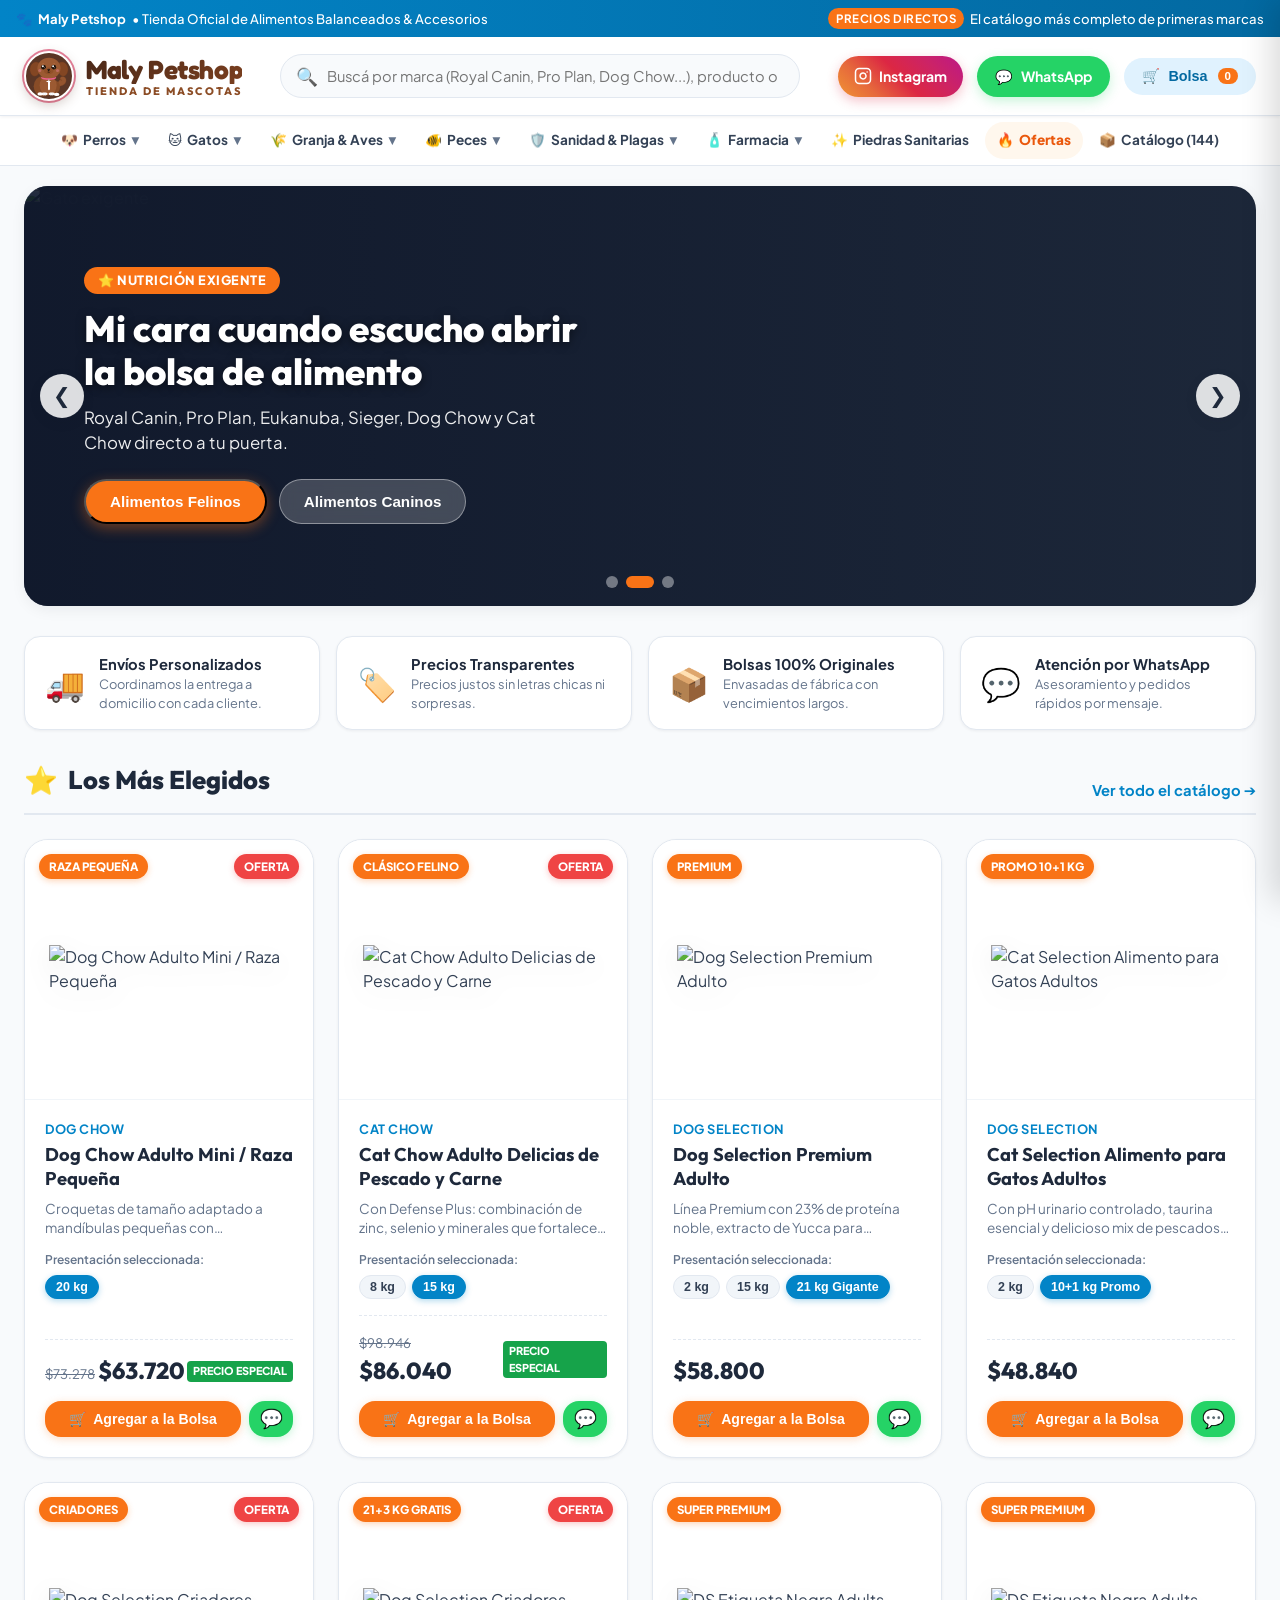
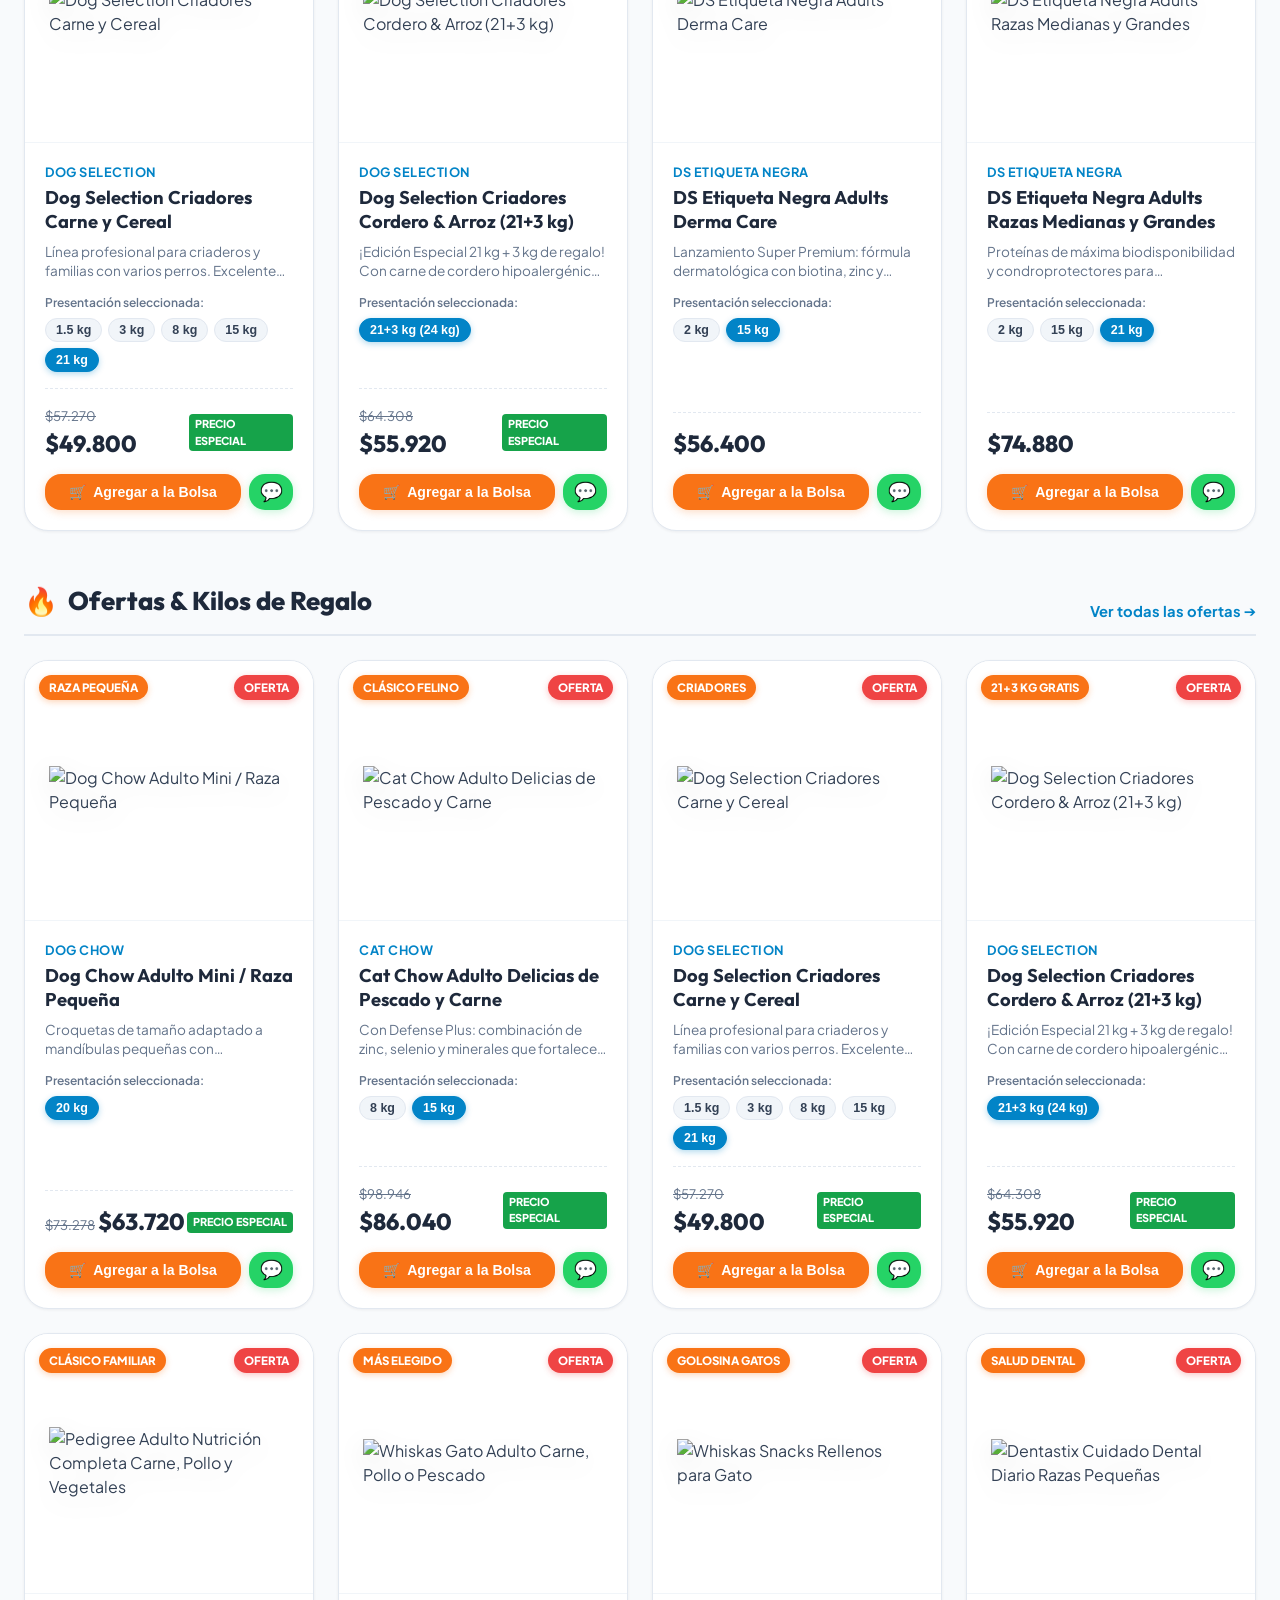
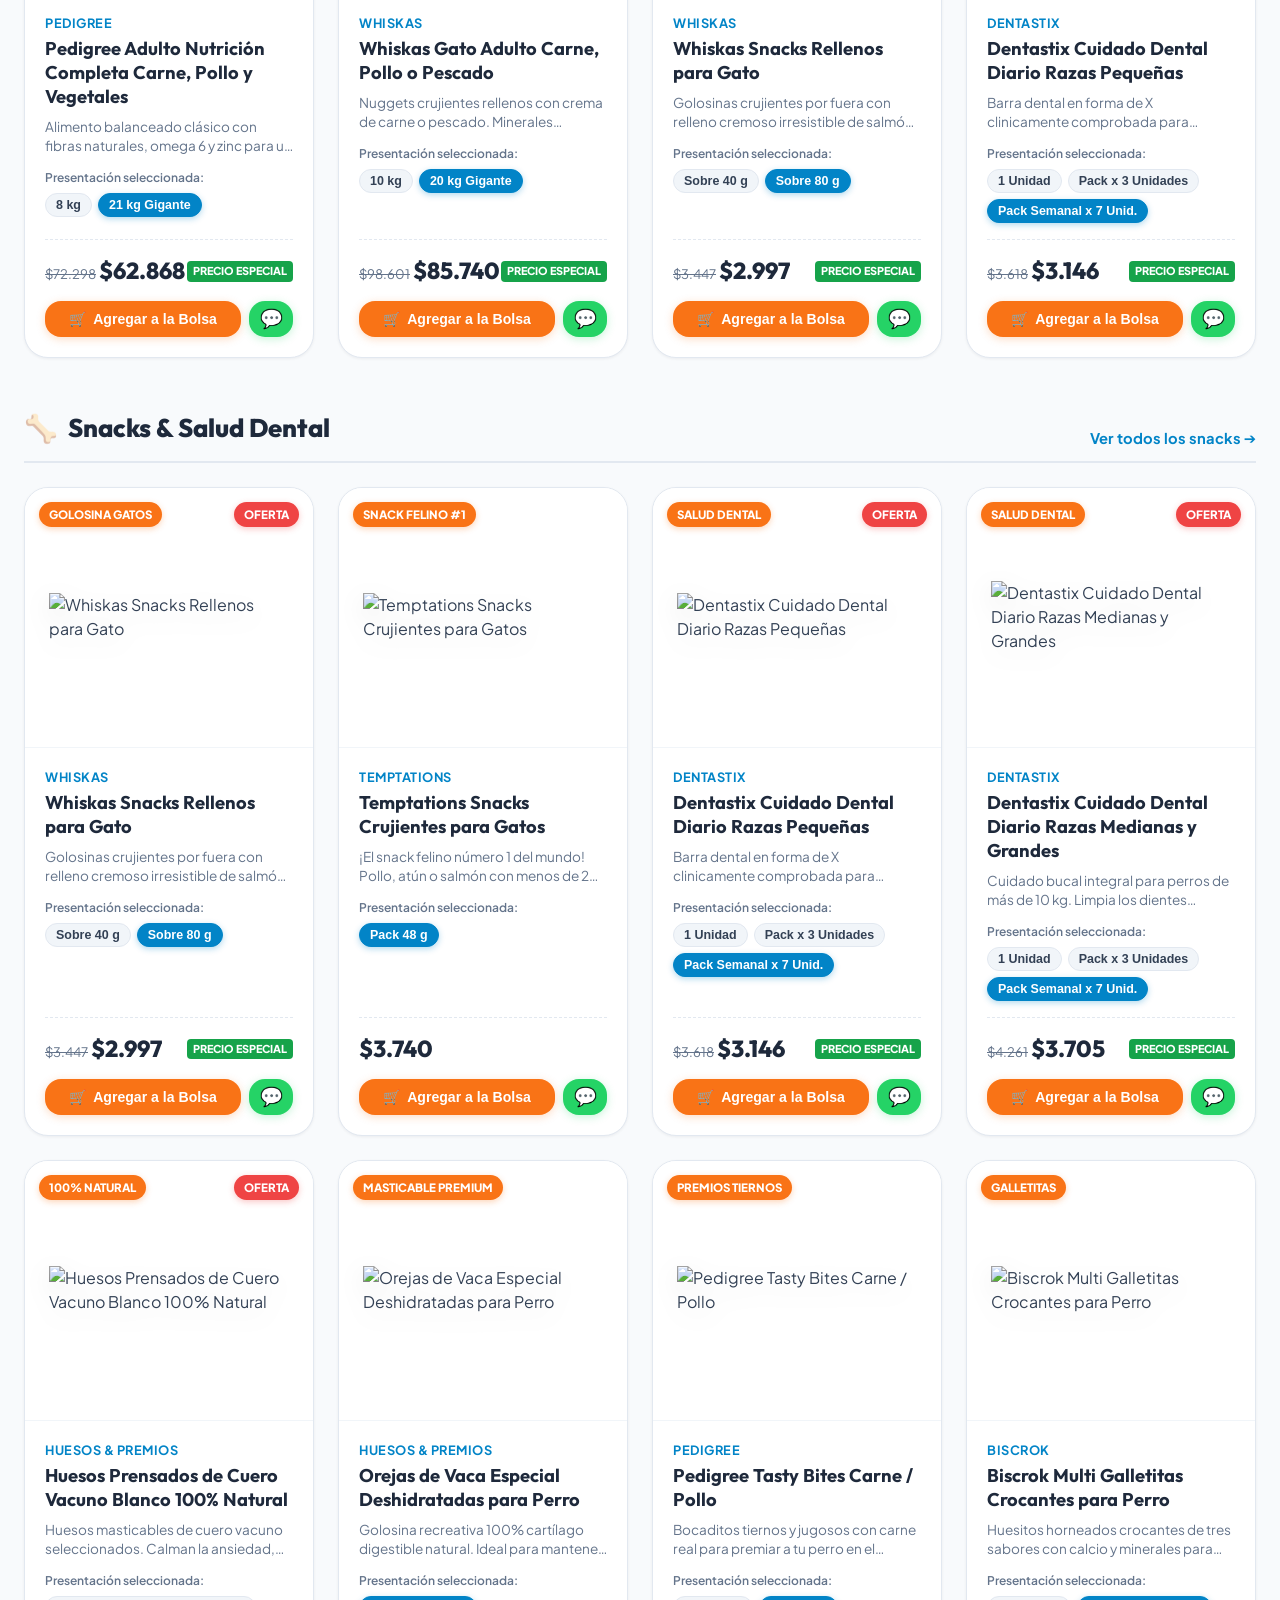
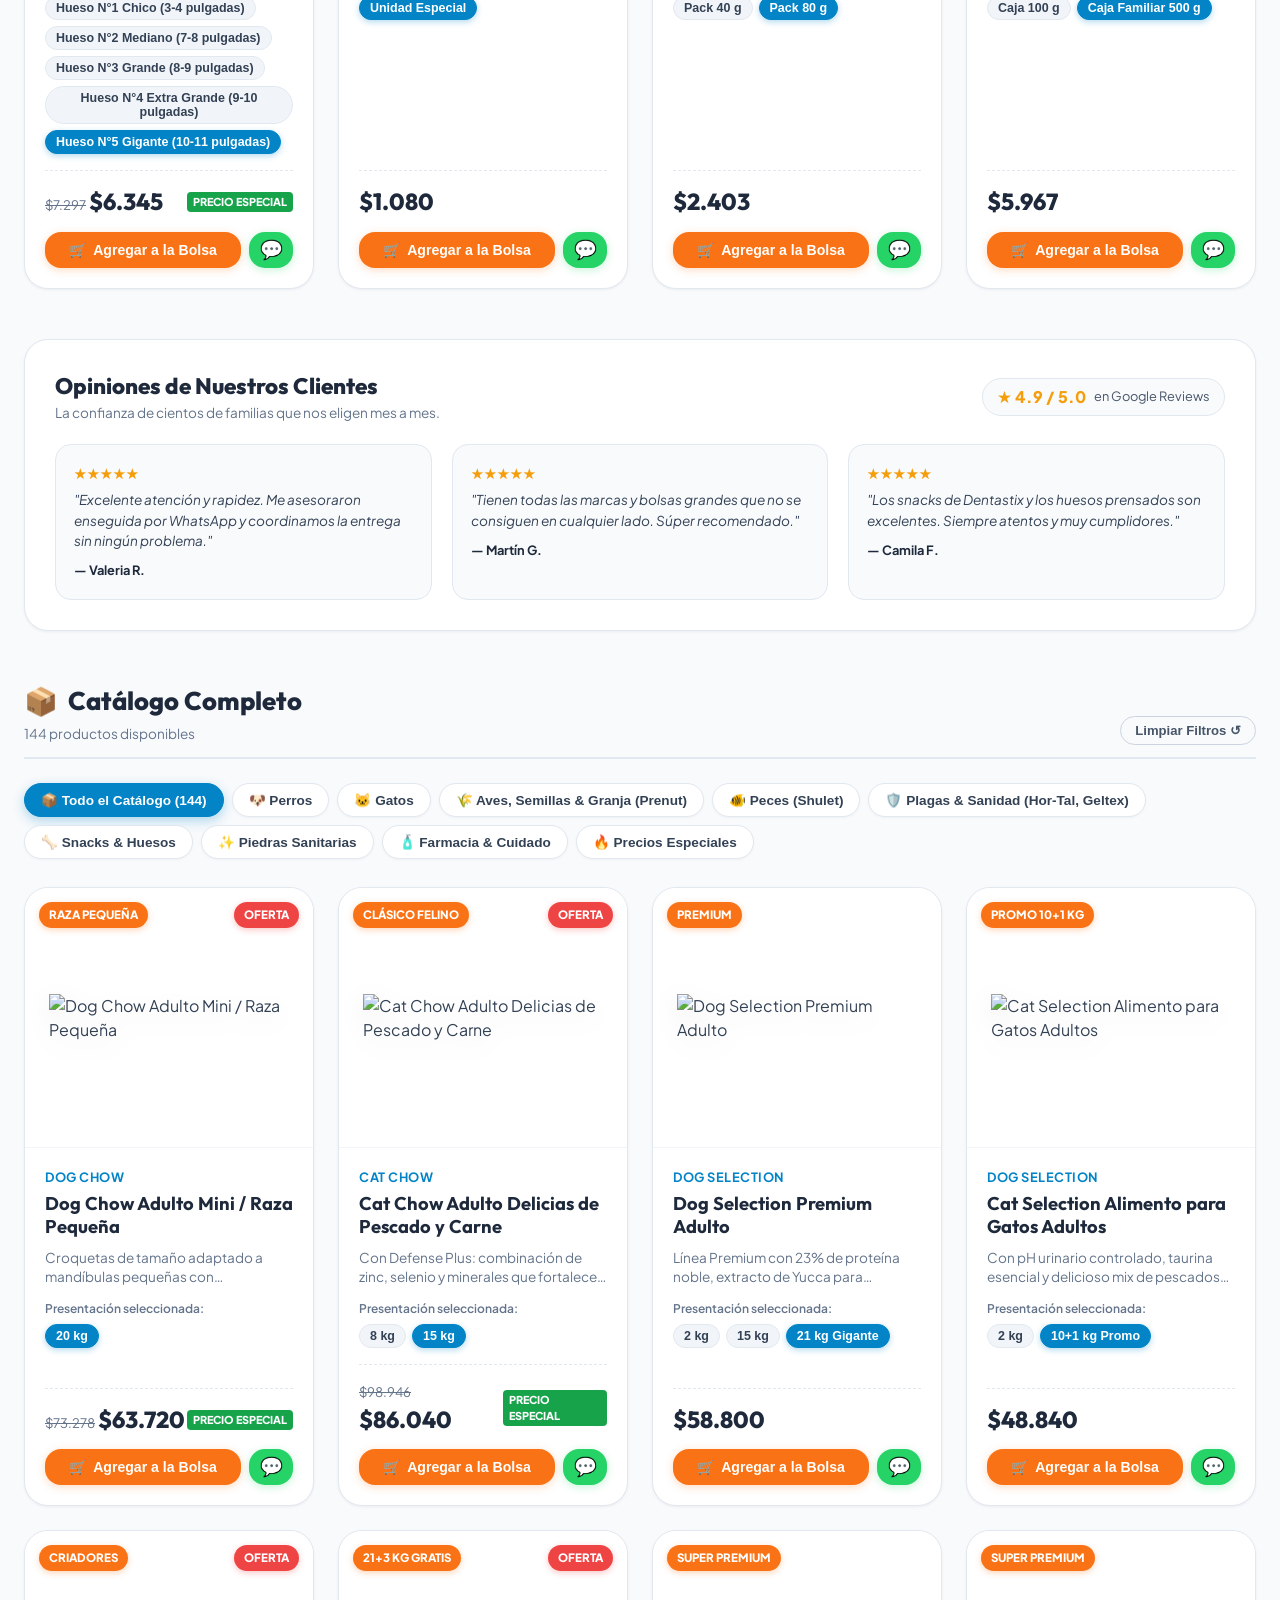
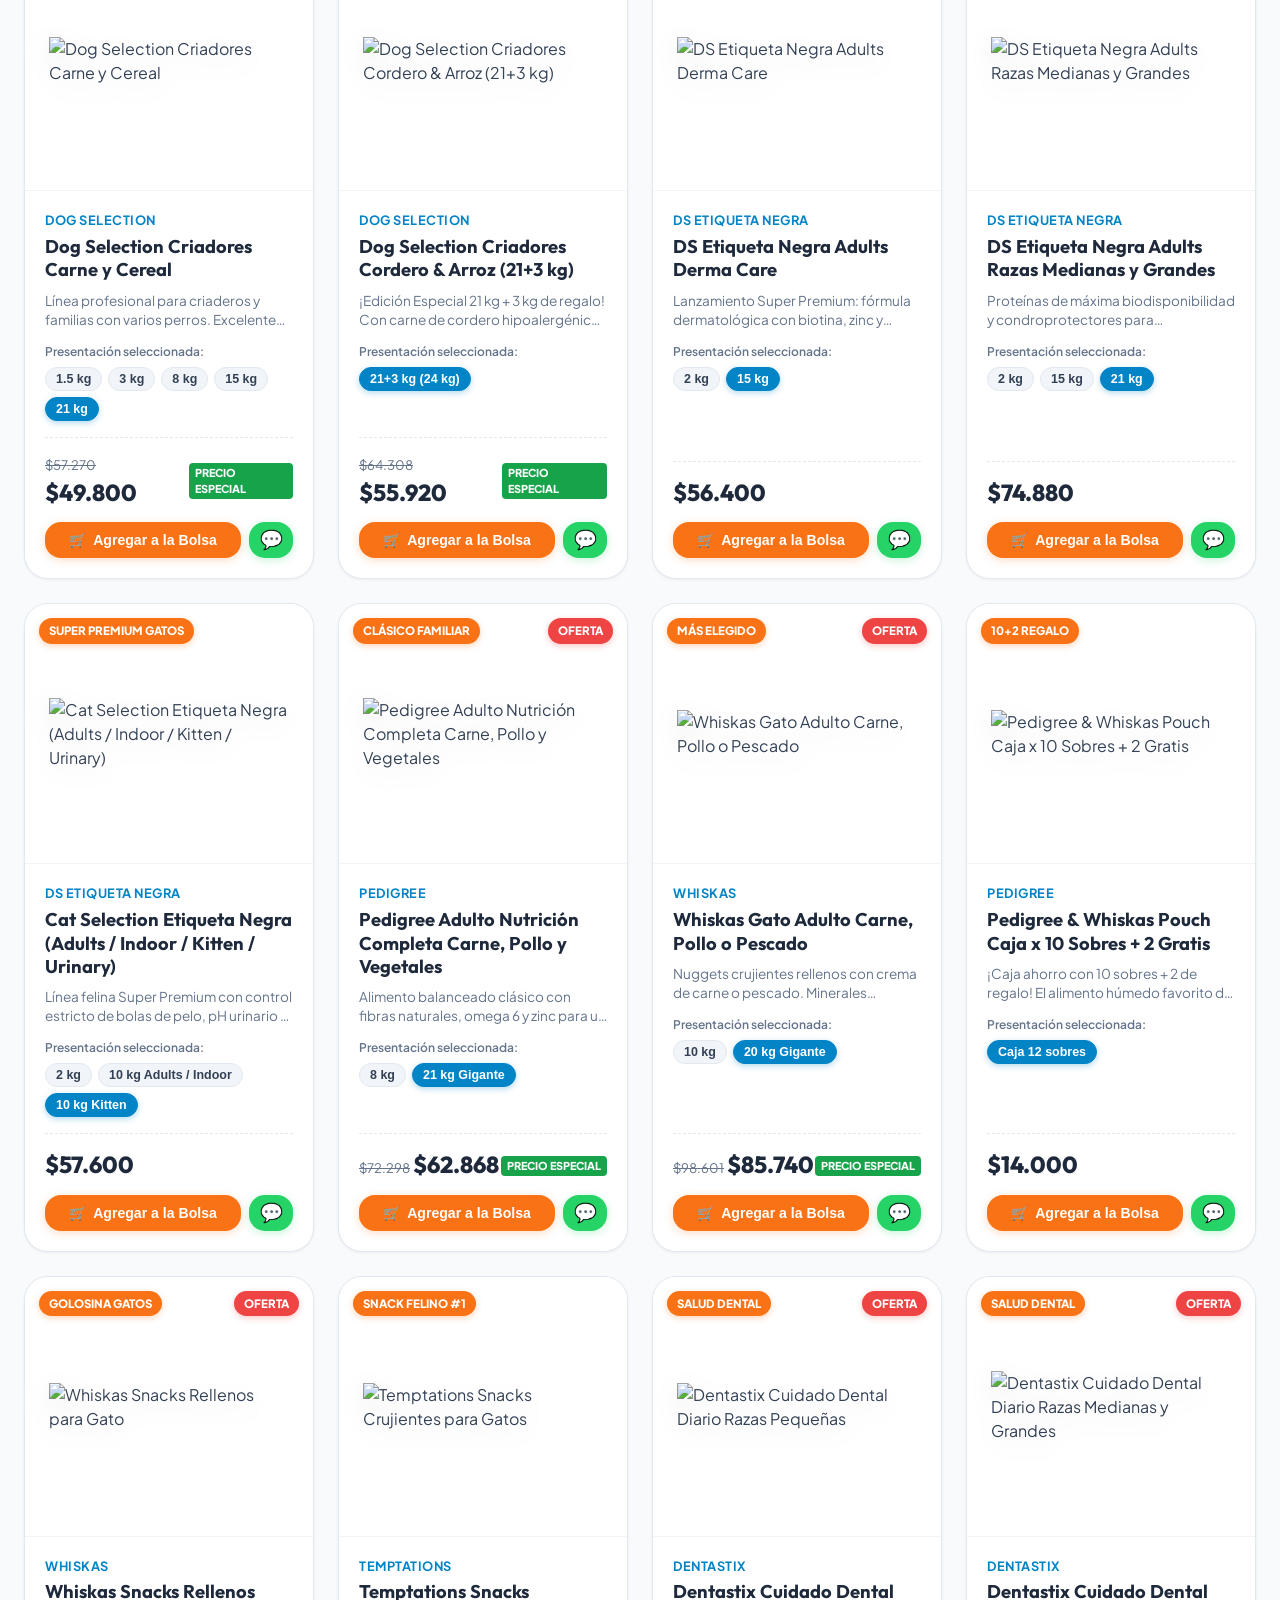
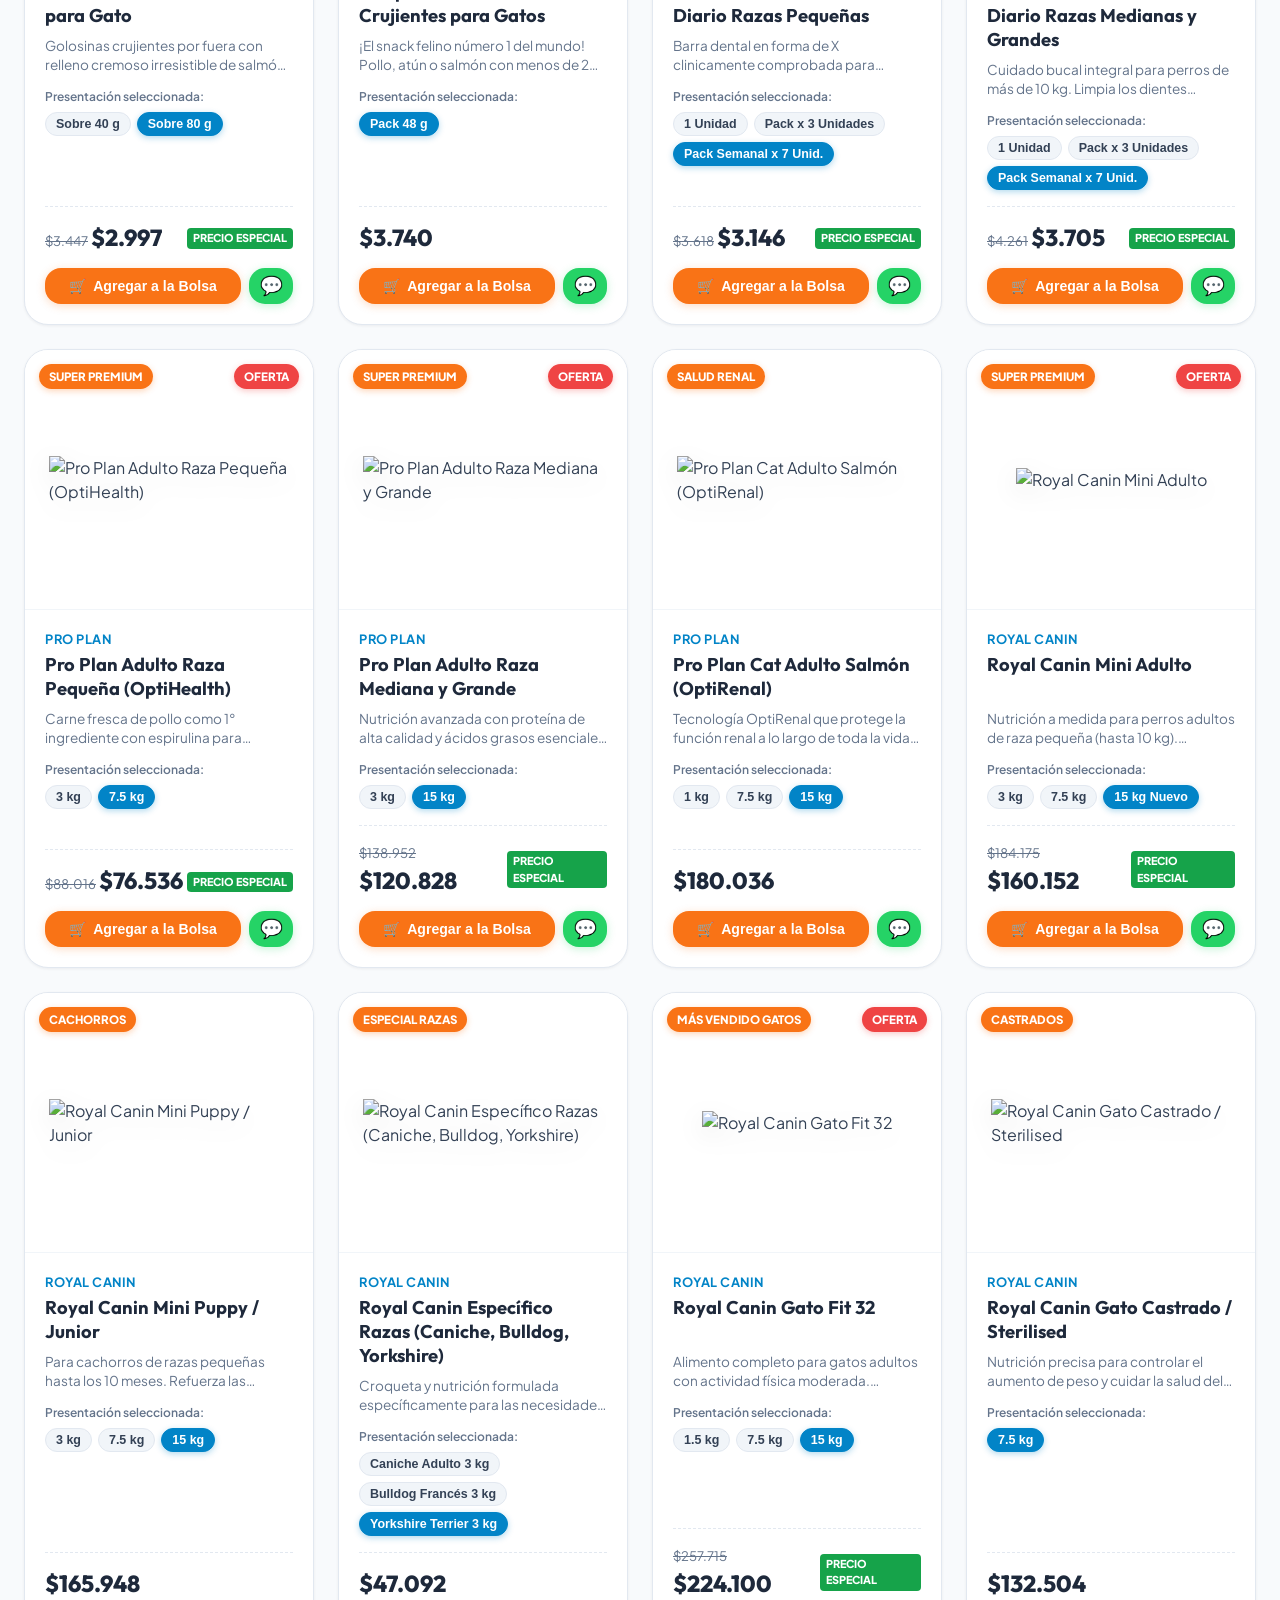
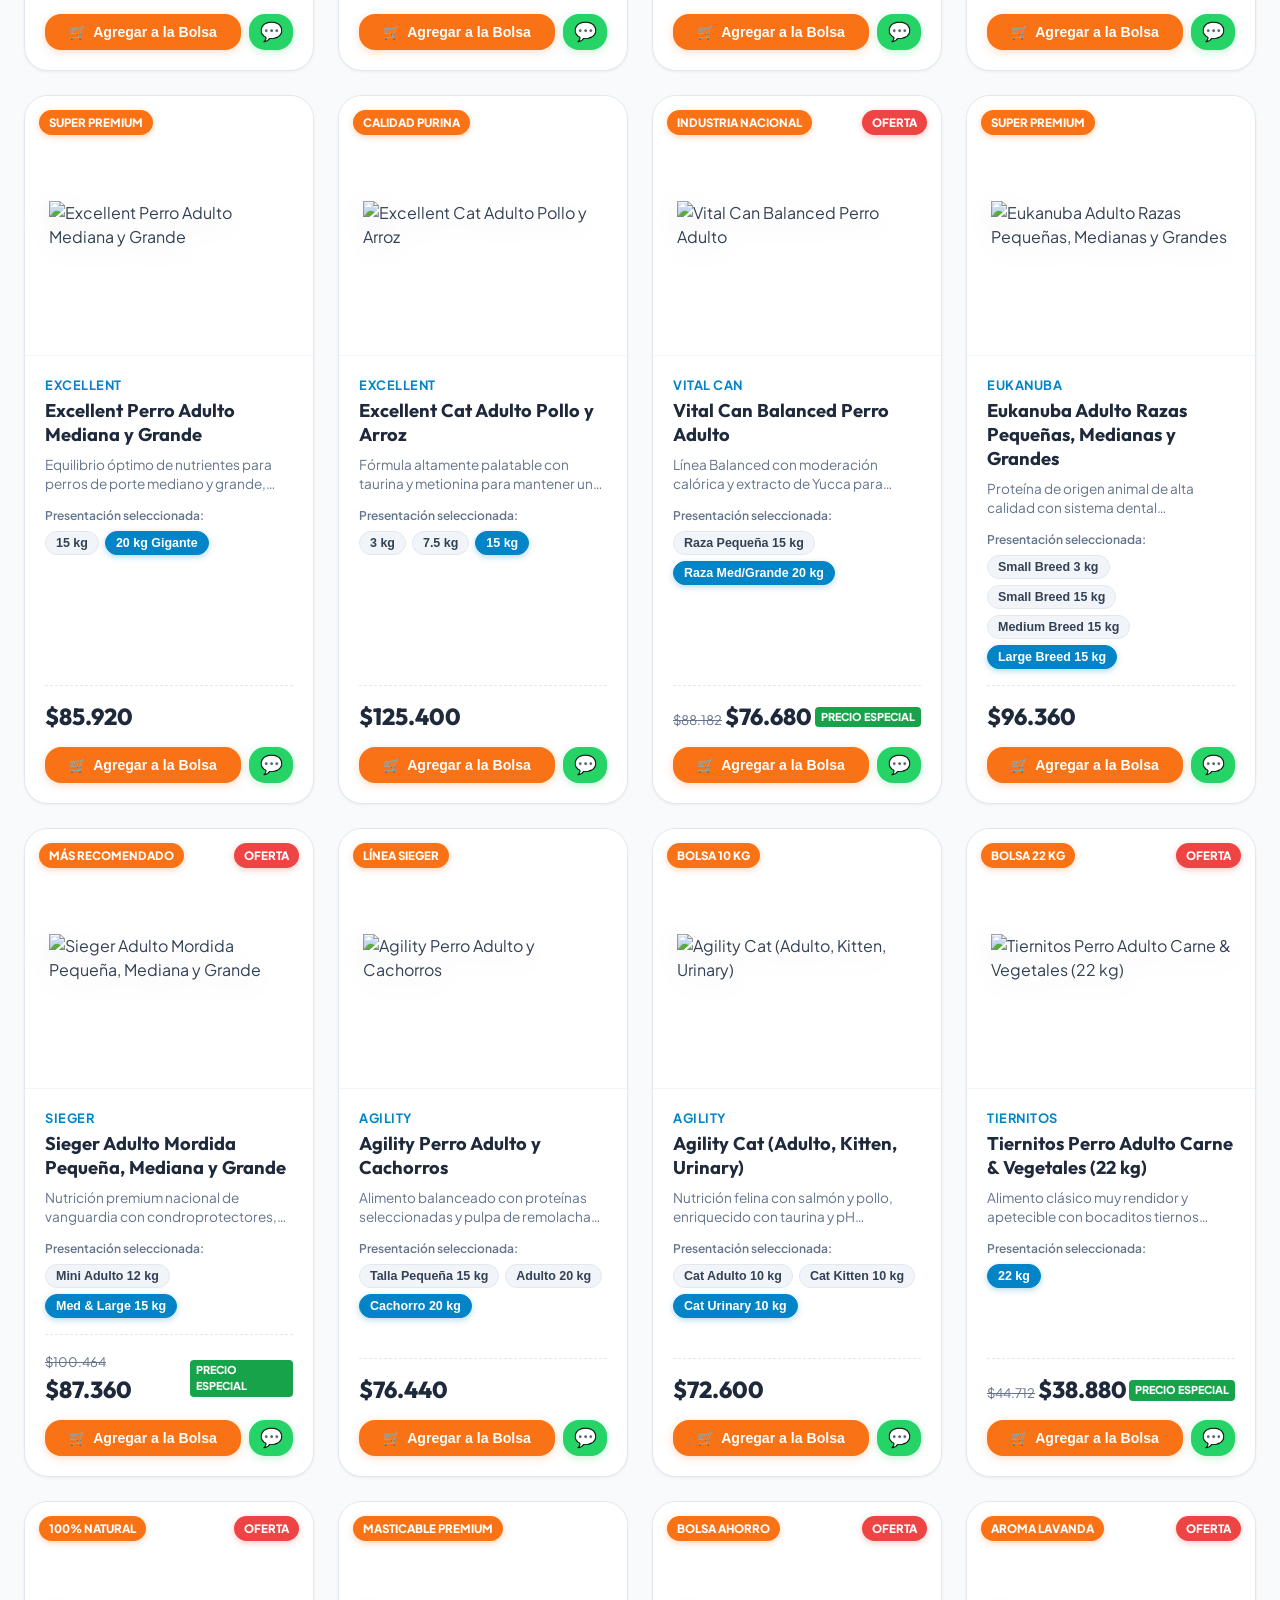
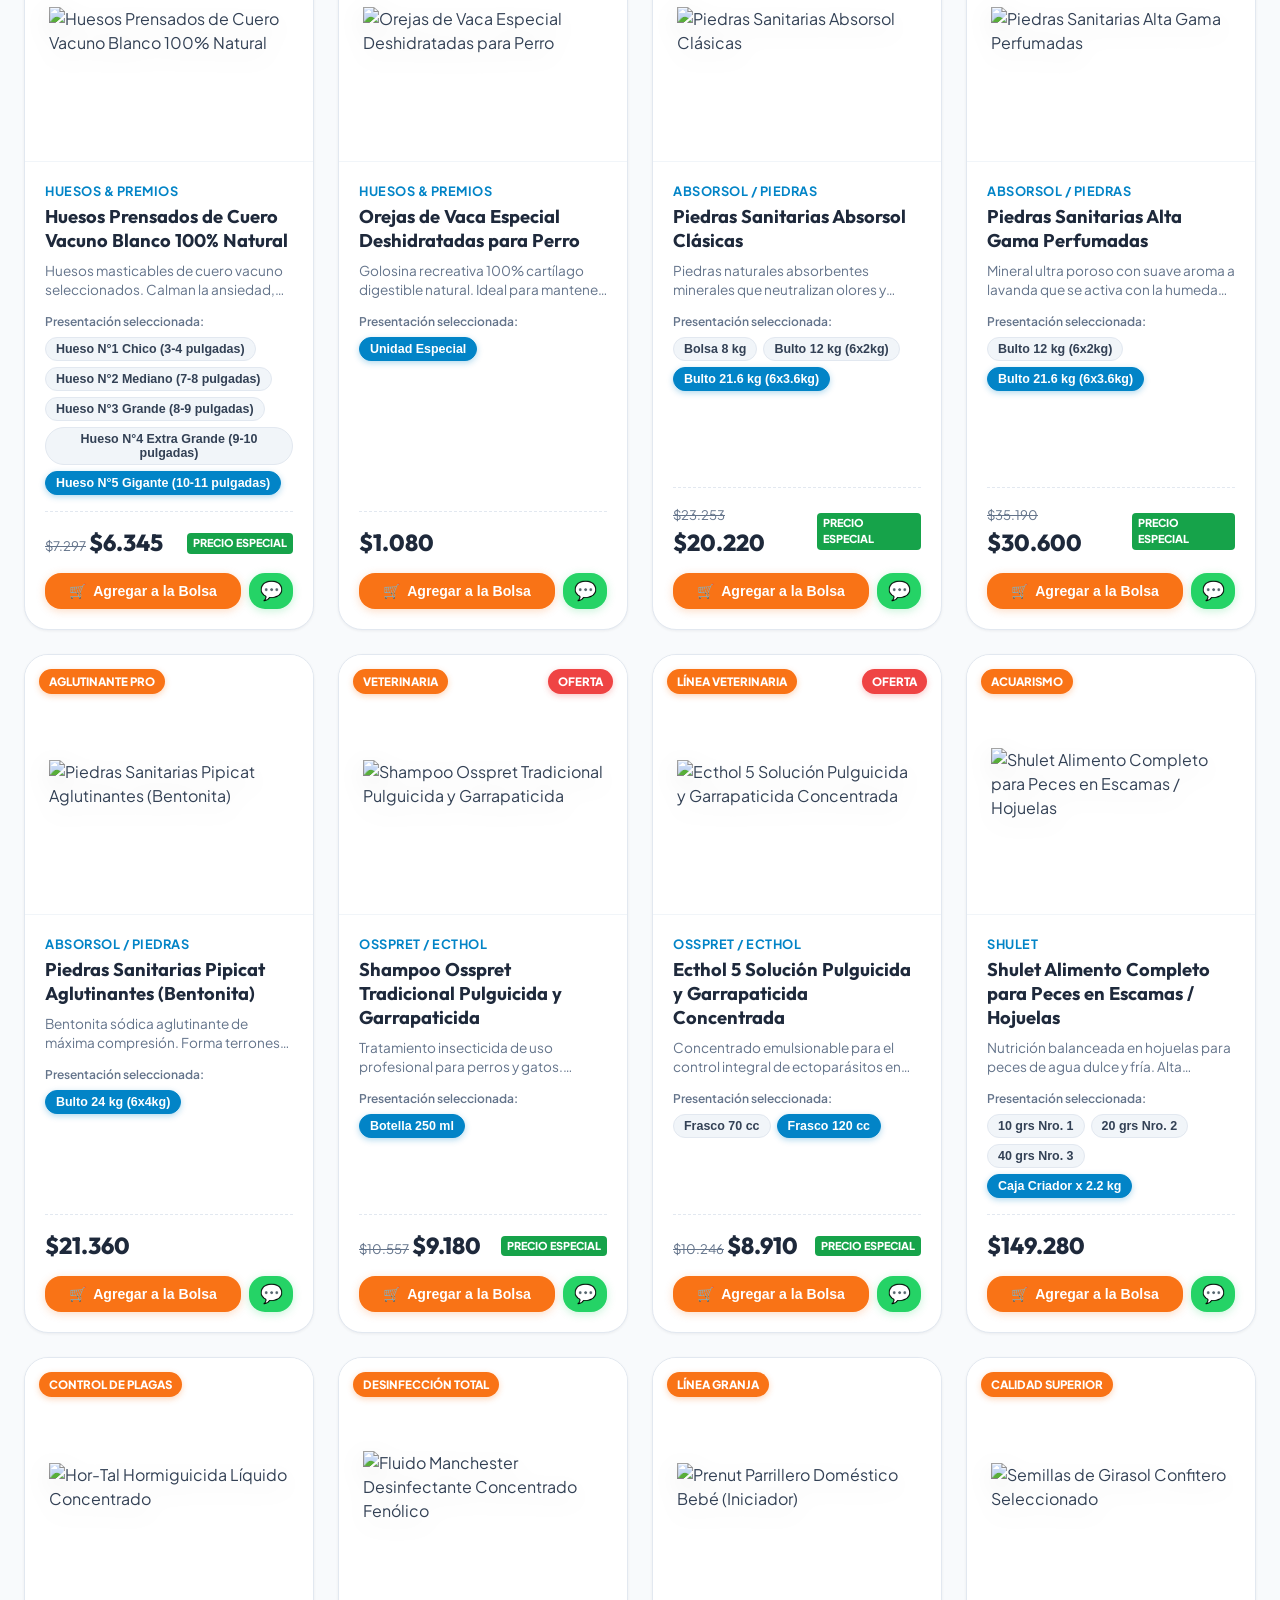
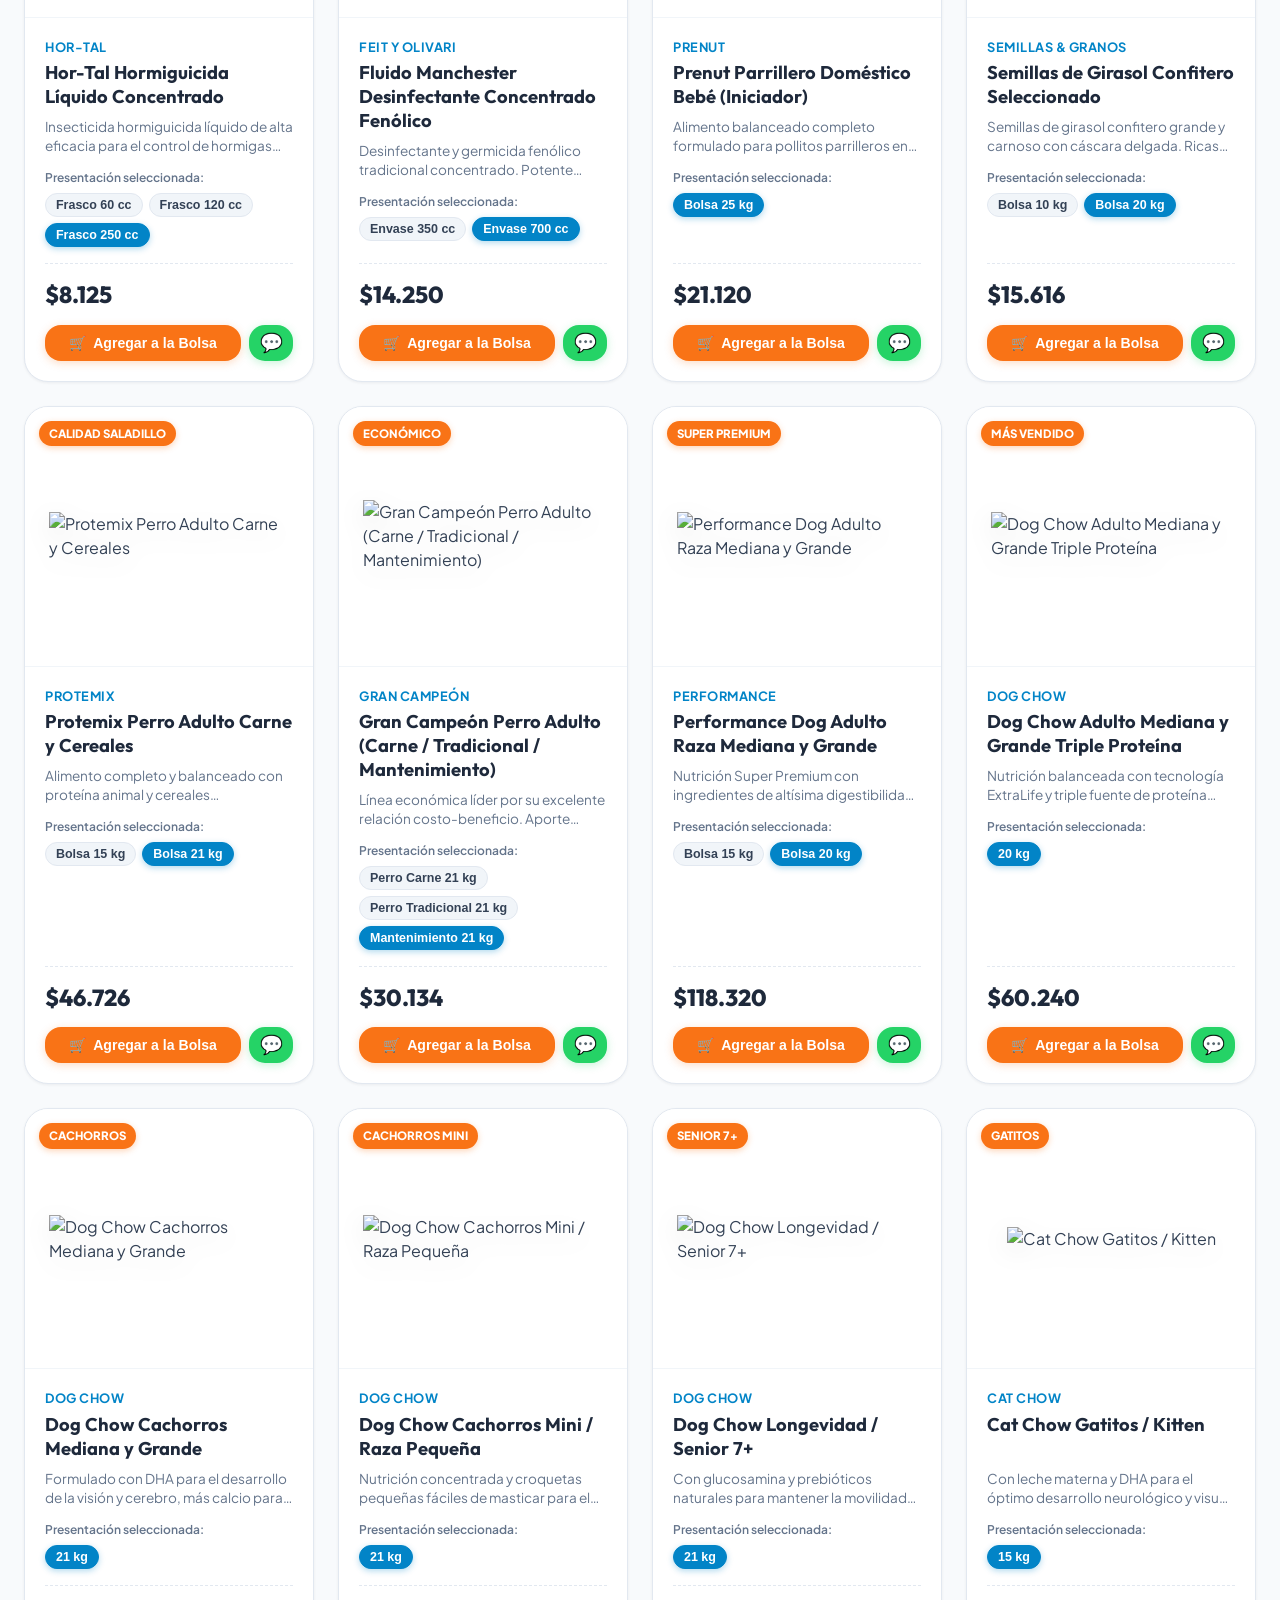
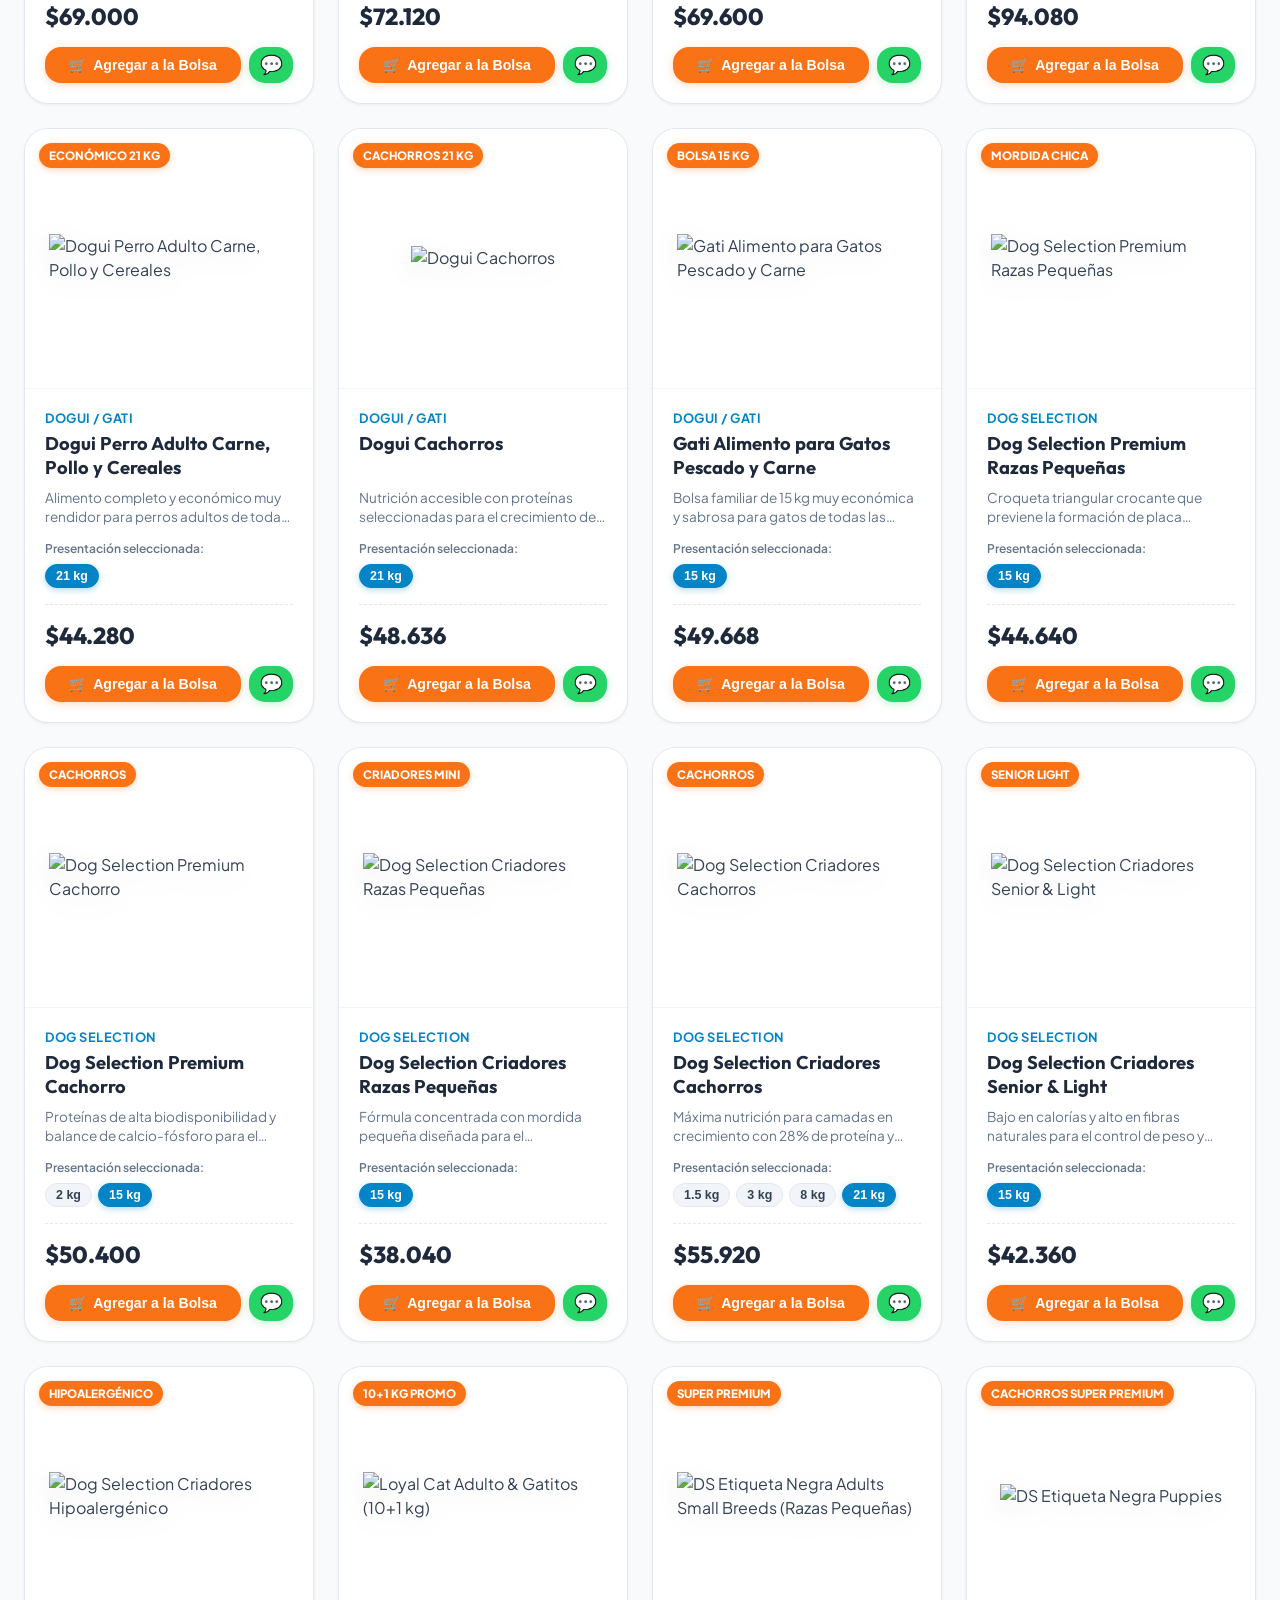
==== commit 74810476: "Add files via upload" ====
--- a/MalyPetShop/public/index.html
+++ b/MalyPetShop/public/index.html
@@ -2,6 +2,7 @@
 <html lang="es">
 <head>
   <meta charset="UTF-8">
+  <meta name="referrer" content="no-referrer">
   <meta http-equiv="Cache-Control" content="no-cache, no-store, must-revalidate">
   <meta http-equiv="Pragma" content="no-cache">
   <meta http-equiv="Expires" content="0">
@@ -25,7 +26,7 @@
   <link rel="icon" type="image/svg+xml" href="images/maly_mascot_avatar.svg">
   <link rel="alternate icon" href="images/maly_mascot_avatar.png">
 
-  <link rel="stylesheet" href="css/styles.css?v=5.0_mobile_compact">
+  <link rel="stylesheet" href="css/styles.css?v=5.1_noreferrer">
 </head>
 <body>
 
@@ -130,7 +131,7 @@
           <span class="ig-text">Instagram</span>
         </a>
 
-        <a href="https://wa.me/5491100000000" target="_blank" rel="noopener noreferrer" class="btn-wa-header" id="headerWaBtn">
+        <a href="https://wa.me/5491158549783" target="_blank" rel="noopener noreferrer" class="btn-wa-header" id="headerWaBtn">
           <span>💬</span> <span class="wa-text">WhatsApp</span>
         </a>
 
@@ -543,6 +544,23 @@
           <div id="dbStatsDisplay" style="margin-top: 10px;"></div>
         </div>
 
+        
+        <!-- CAJA DE SINCRONIZACIÓN CON VERCEL -->
+        <div style="background: #f0fdf4; border: 1.5px solid #86efac; border-radius: 12px; padding: 16px; margin: 20px 0;">
+          <div style="display: flex; align-items: center; justify-content: space-between; flex-wrap: wrap; gap: 12px;">
+            <div>
+              <h4 style="margin: 0; color: #166534; font-size: 1rem; font-weight: 800;">🚀 Sincronización Automática para Vercel</h4>
+              <p style="margin: 4px 0 0 0; color: #15803d; font-size: 0.8rem;">
+                Guarda todas tus fotos, nuevos productos y precios directamente en <code>public/js/catalog-data.js</code> para que Vercel se vea exactamente igual a tu PC.
+              </p>
+            </div>
+            <button type="button" onclick="exportCatalogForVercel()" style="background: #16a34a; color: white; border: none; padding: 10px 18px; border-radius: 8px; font-weight: 800; cursor: pointer; display: inline-flex; align-items: center; gap: 8px; font-size: 0.88rem; box-shadow: 0 2px 6px rgba(22, 163, 74, 0.3);">
+              <span>💾</span> Guardar para Vercel
+            </button>
+          </div>
+          <div id="exportVercelStatusMsg" style="margin-top: 10px; font-size: 0.82rem; font-weight: 700;"></div>
+        </div>
+
         <div class="form-group">
           <label>Nombre de la Tienda:</label>
           <input type="text" id="inputStoreName" placeholder="Escribí el nombre exacto de la tienda">
@@ -550,7 +568,7 @@
 
         <div class="form-group">
           <label>Número de WhatsApp para Pedidos (con código de país, ej: 54911...):</label>
-          <input type="text" id="inputWaNumber" value="5491100000000">
+          <input type="text" id="inputWaNumber" value="5491158549783">
         </div>
 
         <div class="form-group">
@@ -1016,8 +1034,8 @@
   </div>
 
   <!-- SCRIPTS CON VERSIÓN ANTI-CACHE -->
-  <script src="js/catalog-data.js?v=5.0_mobile_compact"></script>
-  <script src="js/api.js?v=5.0_mobile_compact"></script>
-  <script src="js/app.js?v=5.0_mobile_compact"></script>
+  <script src="js/catalog-data.js?v=5.1_noreferrer"></script>
+  <script src="js/api.js?v=5.1_noreferrer"></script>
+  <script src="js/app.js?v=5.1_noreferrer"></script>
 </body>
 </html>
